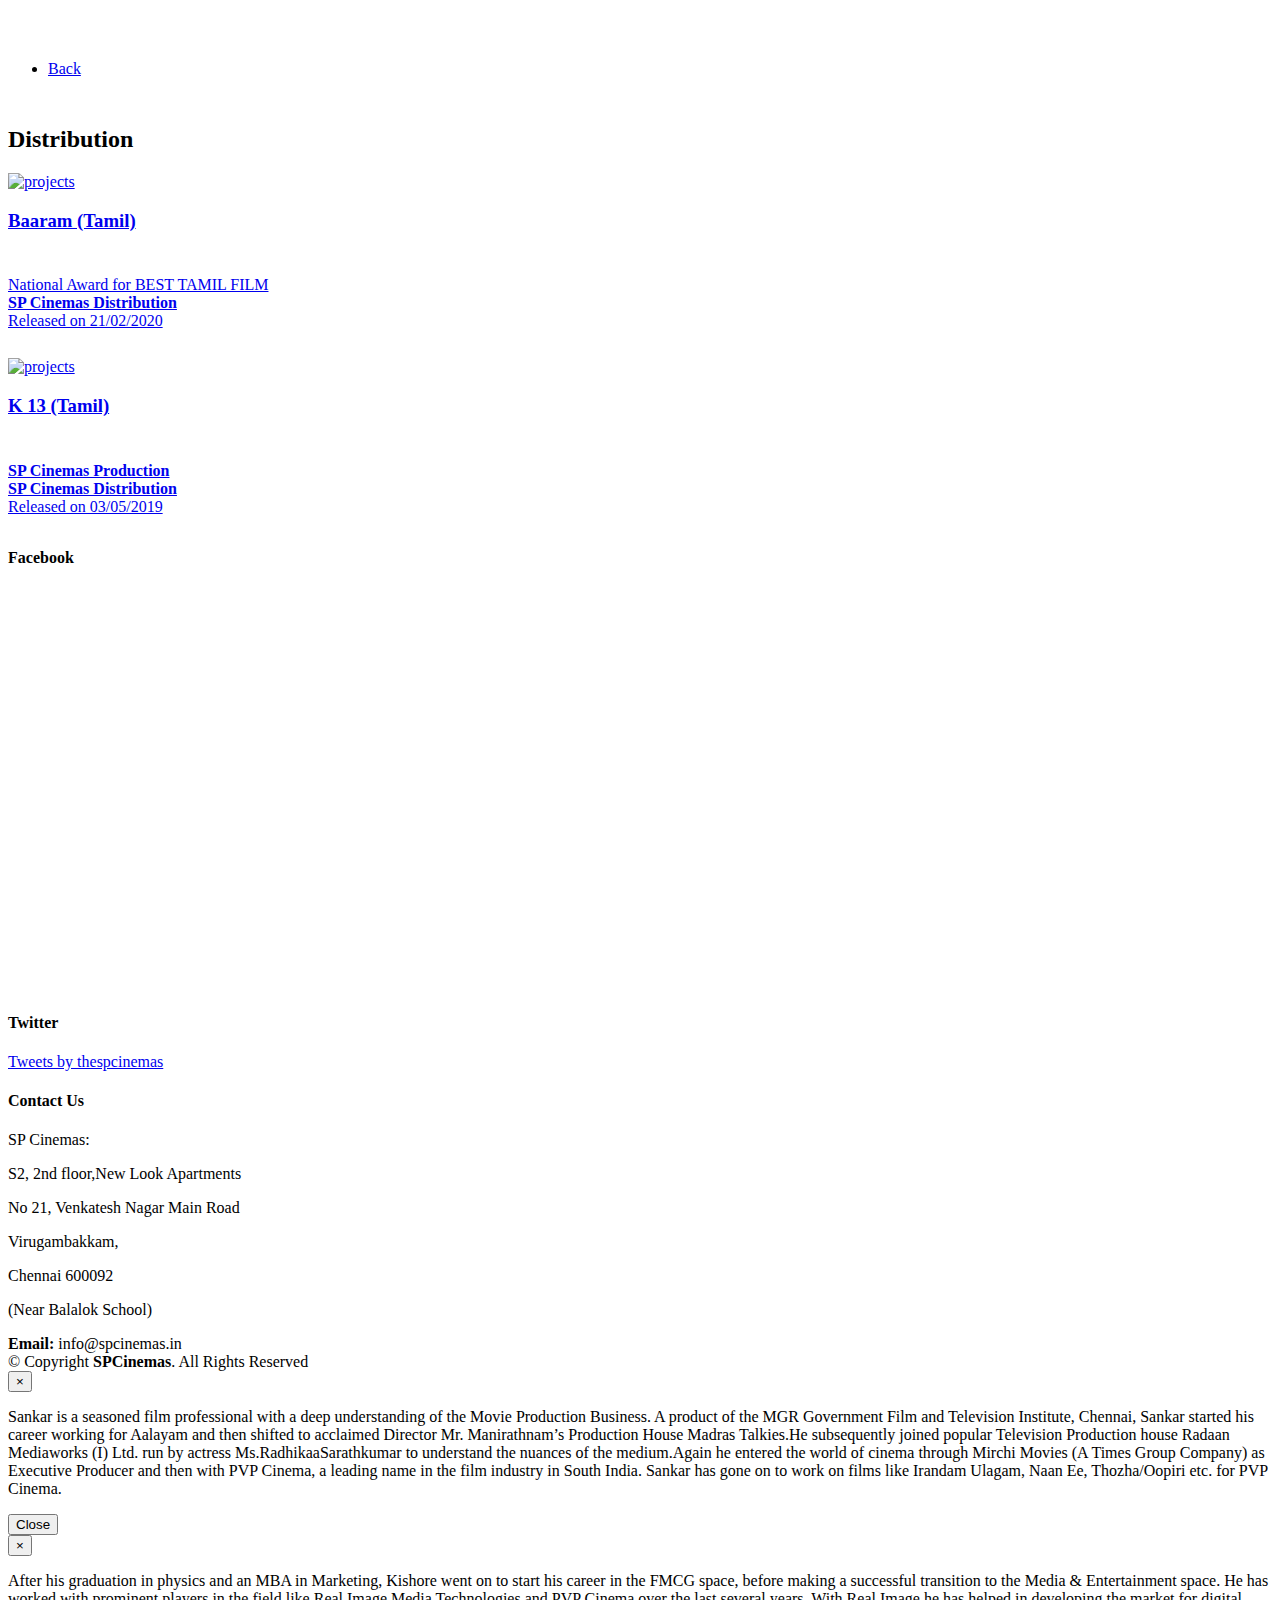
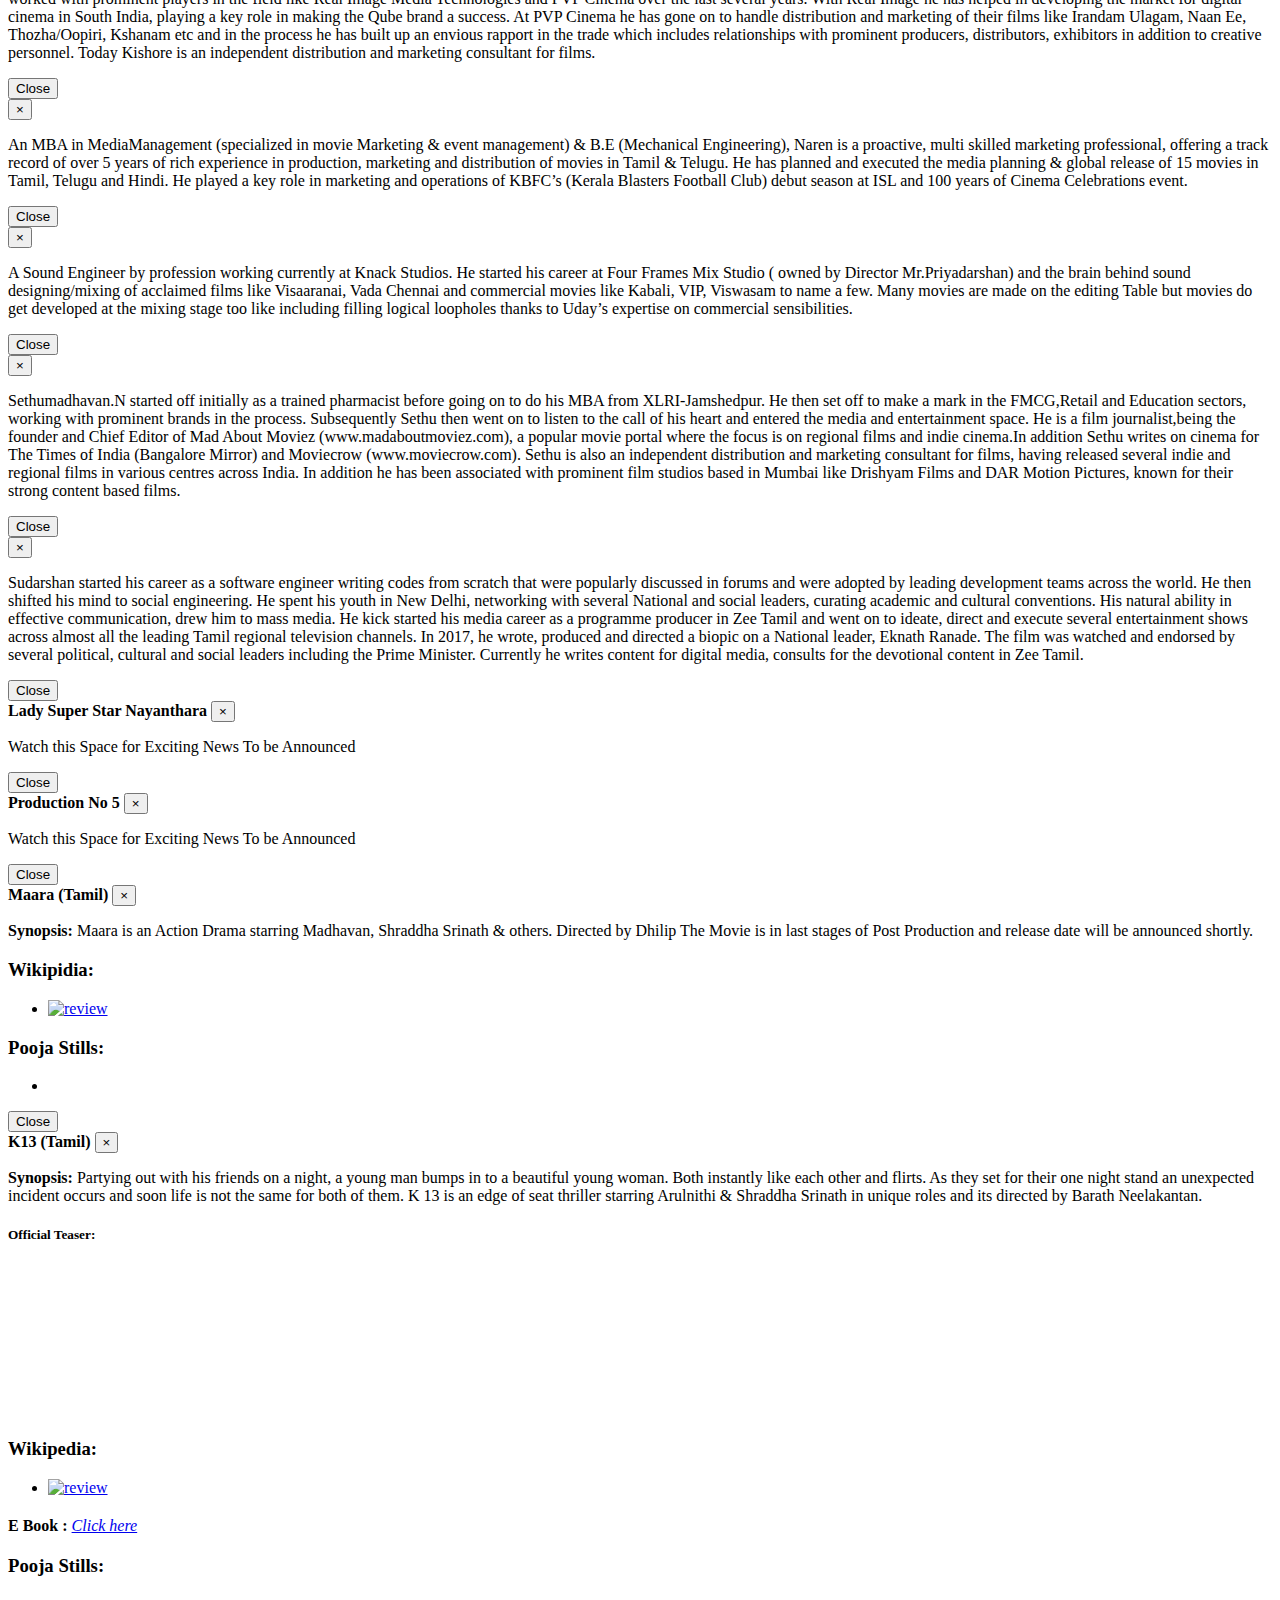
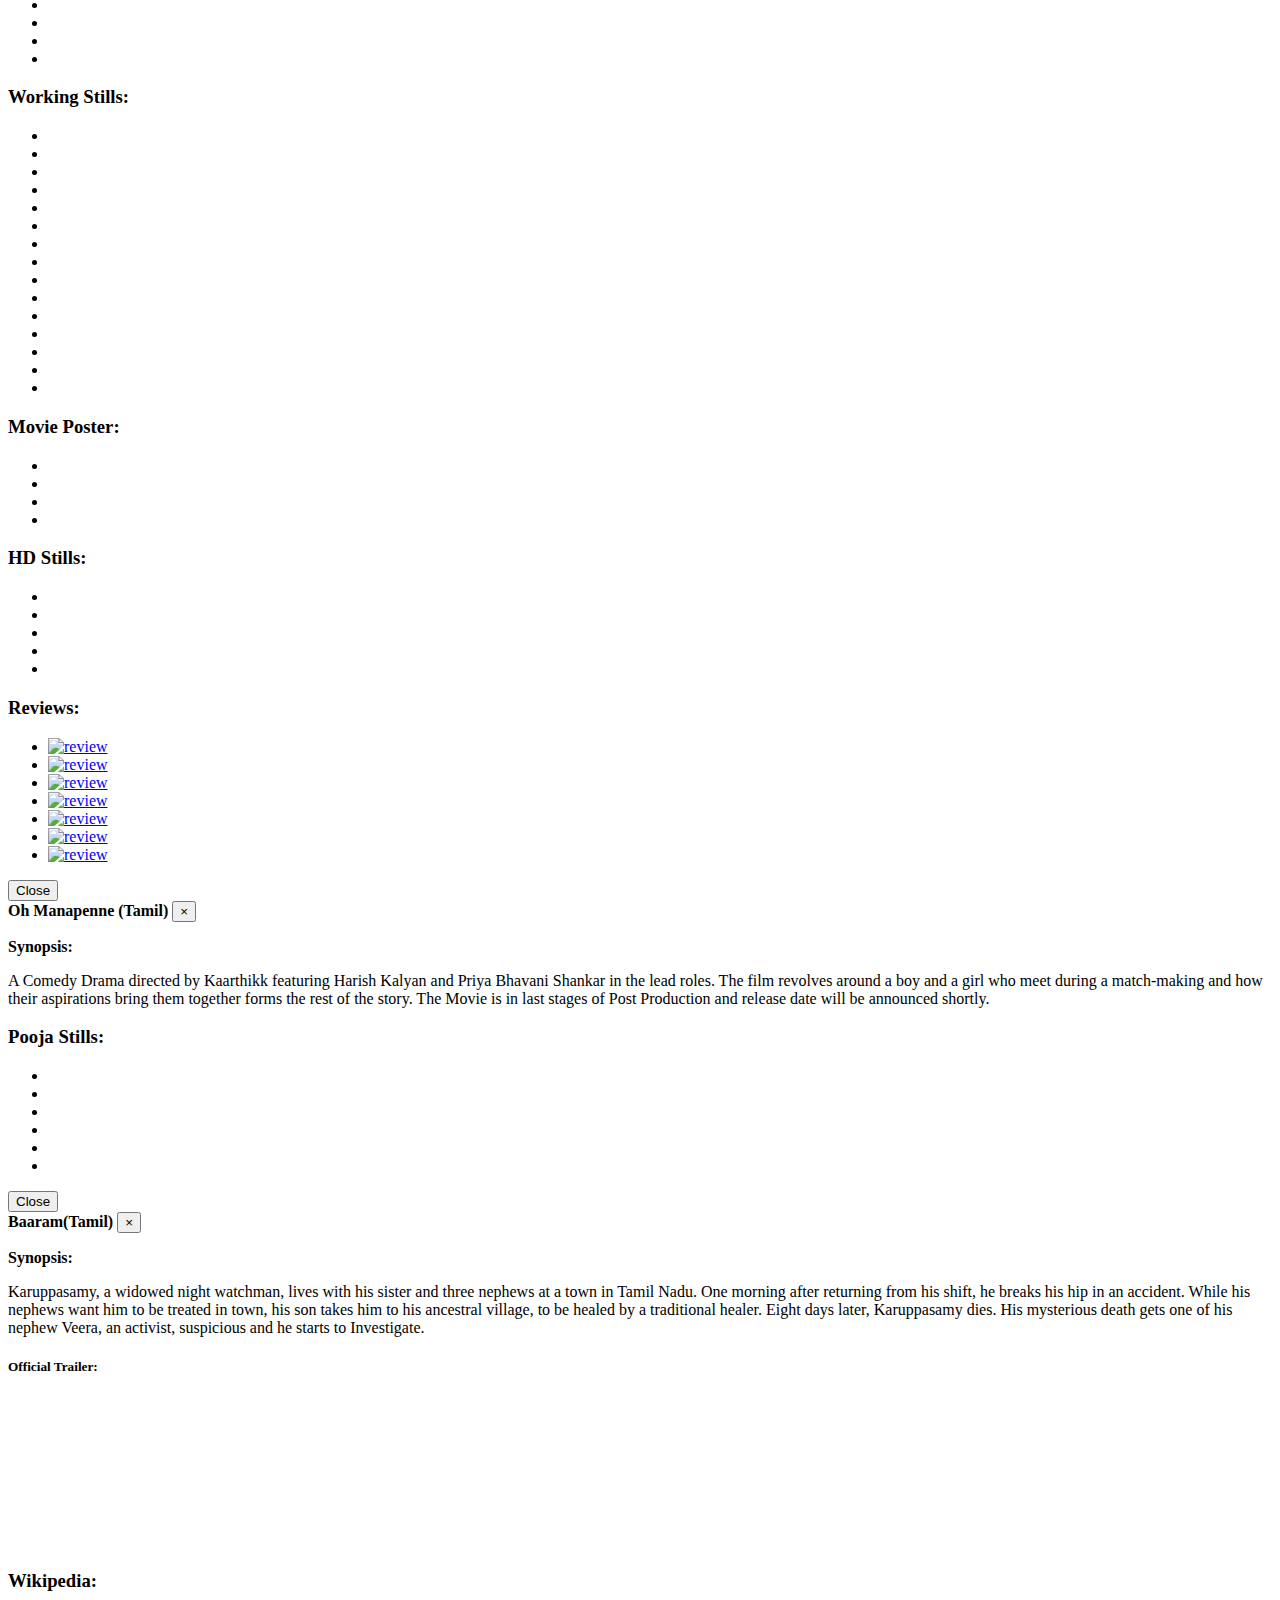
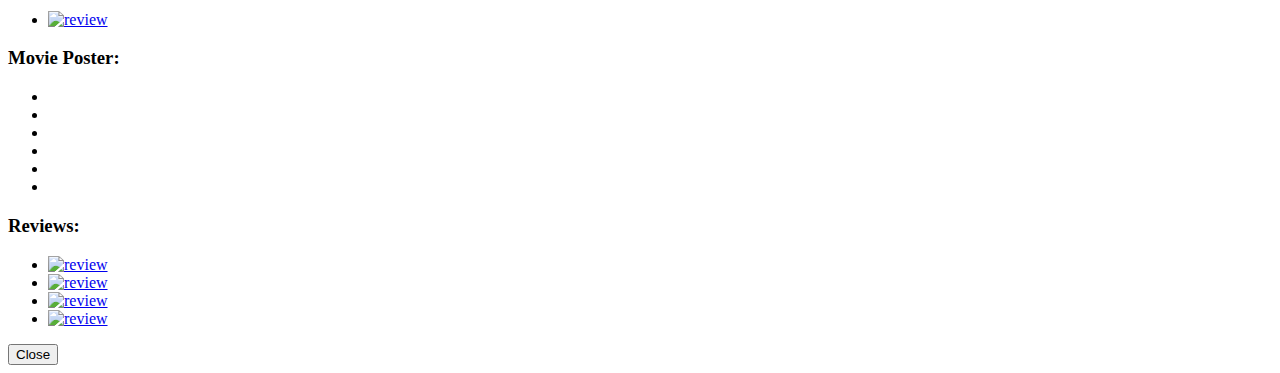
==== distribution.html @ 48735e61 "Live site code" ====
<!DOCTYPE html>
<html lang="en">

<head>
    <!-- <meta charset="utf-8">
<title>SP Cinemas</title>
<meta content="width=device-width, initial-scale=1.0" name="viewport">
<meta content="" name="keywords">
<meta content="" name="description"> -->
    <meta charset="utf-8">
    <meta content="IE=edge,chrome=1" http-equiv="X-UA-Compatible">
    <meta content="width=device-width,initial-scale=1,minimum-scale=1,maximum-scale=1" name="viewport">
    <meta content="SP Cinemas" name="apple-mobile-web-app-title">
    <meta content="SP Cinemas" name="application-name">
    <meta content="#3c0048 " name="theme-color">

    <meta name="viewport" content="width=device-width, initial-scale=1">
    <meta content="SP Cinemas was formed by Passionate Team to fill the gap which existed in the market based on their past experiences in the Industry. The Core Team of Sankar, Kishore & Naren used to work for PVP Cinema handling Production, Distribution & Marketing Respectively before branching out independently to start their own Production House. Small/Medium budget films with Strong Content and lesser known Actors/New Actors are not able to reach the audience due to various factors including improper Marketing & Distribution to name a few. We at SP Cinemas identify such projects and help the producer in releasing such films. SP Cinemas helps People/Investors with Passion for Cinema in identifying, choosing and executing projects from Script Identification till Release at Theatres for them thereby reducing the risks associated with producing a movie."
        data-react-helmet="true" name="description">

    <meta content="SP Cinemas" data-react-helmet="true" property="og:title">
    <meta content="SP Cinemas" data-react-helmet="true" property="og:site_name">
    <meta content="www.spcinemas.in" data-react-helmet="true" property="og:url">
    <meta content="We at SP Cinemas see filmmaking as both a Creative and Business Process. So we are involved right from the scripting stage till the release of the film. We handle the entire filmmaking process chain including Production, Marketing & Distribution. SP Cinemas is committed to bring transparency in Film Making business by making all stake holders accountable. The team consists of seasoned industry professionals who have worked with Madras Talkies, Vijay TV, Raadan Media Works, PVP Cinema, UTV Motion Pictures, Qube Digital Cinema etc."
        data-react-helmet="true" property="og:description">

    <meta content="https://www.facebook.com/thespcinemas/" data-react-helmet="true" property="article:author">
    <meta content="https://www.facebook.com/thespcinemas/" data-react-helmet="true" property="article:publisher">
    <meta content="http://spcinemas.in/img/favicon_share.png" data-react-helmet="true" property="og:image">
    <meta content="image/jpeg" data-react-helmet="true" property="og:image:type">
    <meta content="300" data-react-helmet="true" property="og:image:width">
    <meta content="300" data-react-helmet="true" property="og:image:height">
    <meta property="og:image" content="http://spcinemas.in/img/favicon_share.png">
    <title>SP Cinemas - Production, Distribution & Marketing Company</title>


    <link href="http://spcinemas.in/img/favicon.png" rel="icon">
    <link href="http://spcinemas.in/img/favicon.png" rel="apple-touch-icon">
    <link href="https://fonts.googleapis.com/css?family=Open+Sans:300,300i,400,400i,700,700i|Raleway:300,400,500,700,800" rel="stylesheet">
    <link href="http://spcinemas.in/lib/bootstrap/css/bootstrap.min.css" rel="stylesheet">
    <link href="http://spcinemas.in/lib/font-awesome/css/font-awesome.min.css" rel="stylesheet">
    <link href="http://spcinemas.in/lib/animate/animate.min.css" rel="stylesheet">
    <link href="http://spcinemas.in/lib/venobox/venobox.css" rel="stylesheet">
    <link href="http://spcinemas.in/lib/owlcarousel/assets/owl.carousel.min.css" rel="stylesheet">
    <link href="http://spcinemas.in/css/style.css" rel="stylesheet">
    <style>
        #projects h3 {
            min-height: 48px;
        }
        
        #projects p {
            min-height: 66px;
        }
    </style>
</head>

<body>
    <header id="header">
        <div class="container">
            <div id="logo" class="pull-left">
                <a href="#intro" class="scrollto"><img src="http://spcinemas.in/img/logo.png" alt="" title=""></a>
            </div>
            <span class="header-social"> <a href="https://www.facebook.com/thespcinemas/" target="_blank"><img src="http://spcinemas.in/img/i_facebook.jpg" alt=""></a> <a href="https://twitter.com/thespcinemas" target="_blank"><img src="http://spcinemas.in/img/i_twitter.jpg" alt=""></a> <a href="https://www.instagram.com/thespcinema/" target="_blank"><img src="http://spcinemas.in/img/instagram.png" alt=""></a> <a href="https://www.linkedin.com/company/sp-cinemas/" target="_blank"><img src="http://spcinemas.in/img/001-linkedin-1.png" alt=""></a> 
    </span >
    <nav id="nav-menu-container">
      <ul class="nav-menu">
        <li><a href="http://spcinemas.in">Back</a></li>
      </ul>
    </nav>
  </div>
</header>

        <main id="main">

            <section id="projects" class=" wow fadeInUp" style="visibility: visible; animation-name: fadeInUp; margin-top: 3rem;">
                <div class="container">
                    <div class="section-header">
                        <h2>Distribution</h2>
                        <!--    <p>Current Projects – Production</p>-->
                    </div>
                    <div class="row">
                        <!-- <div class="col-lg-4 col-md-6">
                            <div class="hotel">
                                <a href="#" data-toggle="modal" data-target="#lss">
                                    <div class="hotel-img"> <img src="http://spcinemas.in/img/projects/lss.jpg?v1" alt="projects" class="img-fluid"> </div>
                                    <h3> Lady Super Star Nayanthara</h3>
                                    <p><strong>SP Cinemas Production </strong><br> Hitting Floors Shortly<br> Currently in Pre-Production</p>
                                </a>
                            </div>
                        </div> -->
                        <!-- <div class="col-lg-4 col-md-6">
                            <div class="hotel">
                                <a href="#" data-toggle="modal" data-target="#sp">
                                    <div class="hotel-img"> <img src="http://spcinemas.in/img/projects/spi.jpg" alt="projects" class="img-fluid"> </div>
                                    <h3> Production No.5</h3>
                                    <p>Hitting Floors Shortly<br> Currently in Pre-Production</p>
                                </a>
                            </div>
                        </div> -->
                        <div class="col-lg-4 col-md-6">
                            <div class="hotel">
                                <a href="#" data-toggle="modal" data-target="#baaram">
                                    <div class="hotel-img"> <img src="http://spcinemas.in/img/baaram/5_1.jpg" alt="projects" class="img-fluid"> </div>
                                    <h3>Baaram (Tamil) </h3>
                                    <p>National Award for BEST TAMIL FILM<br>
                                        <strong>SP Cinemas Distribution</strong><br> Released on 21/02/2020</p>
                                </a>
                            </div>
                        </div>
                        <!-- <div class="col-lg-4 col-md-6">
                            <div class="hotel">
                                <a href="#" data-toggle="modal" data-target="#pilli">
                                    <div class="hotel-img"> <img src="http://spcinemas.in/img/billi/5_2.jpg" alt="projects" class="img-fluid"> </div>
                                    <h3>Oh Manapenne (Tamil) </h3>
                                    <p><strong>SP Cinemas Production </strong><br> Currently in Post Production<br> Releasing Soon</p>
                                </a>
                            </div>
                        </div> -->
                        <!-- <div class="col-lg-4 col-md-6">
                            <div class="hotel">
                                <a href="#" data-toggle="modal" data-target="#maara">
                                    <div class="hotel-img"> <img src="http://spcinemas.in/img/Maara/2.jpg" alt="projects" class="img-fluid"> </div>
                                    <h3>Maara (Tamil) </h3>
                                    <p><strong>SP Cinemas Production</strong><br> Currently in Post Production<br> Releasing Soon </p>
                                </a>
                            </div>
                        </div> -->
                        <div class="col-lg-4 col-md-6">
                            <div class="hotel">
                                <a href="#" data-toggle="modal" data-target="#ks13">
                                    <div class="hotel-img"> <img src="http://spcinemas.in/img/projects/k13.jpg" alt="projects" class="img-fluid"> </div>
                                    <h3>K 13 (Tamil) </h3>
                                    <p> <strong>SP Cinemas Production</strong><br>
                                        <strong> SP Cinemas Distribution</strong><br> Released on 03/05/2019</p>
                                </a>
                            </div>
                        </div>

                        <!--
        <div class="col-lg-4 col-md-6">
          <div class="hotel"><a href="#" data-toggle="modal" data-target="#sp">
            <div class="hotel-img"> <img src="http://spcinemas.in/img/projects/spi.jpg" alt="projects" class="img-fluid"> </div>
            <h3> Production No.3</h3>
            <p>Upcoming Project - Currently in Pre-Production</p>
            </a> </div>
        </div>
-->

                    </div>
                </div>
            </section>


        </main>

        <!--Footer-->
        <footer id="footer">
            <div class="footer-top">
                <div class="container">
                    <div class="row">
                        <div class="col-lg-4 col-md-6 footer-info">
                            <h4>Facebook</h4>
                            <!--<div class="fb-page" data-href="https://www.facebook.com/thespcinemas/" data-tabs="timeline" data-small-header="false" data-adapt-container-width="true" data-hide-cover="false" data-show-facepile="false"><blockquote cite="https://www.facebook.com/thespcinemas/" class="fb-xfbml-parse-ignore"><a href="https://www.facebook.com/thespcinemas/">SP Cinemas</a></blockquote></div>-->
                            <iframe src="https://www.facebook.com/plugins/page.php?href=https%3A%2F%2Fwww.facebook.com%2Fthespcinemas%2F&tabs=timeline&width=340&height=500&small_header=false&adapt_container_width=true&hide_cover=false&show_facepile=false&appId" width="100%" height="400"
                                style="border:none;overflow:hidden" scrolling="no" frameborder="0" allowTransparency="true" allow="encrypted-media"></iframe>
                        </div>
                        <div class="col-lg-4 col-md-6 footer-links">
                            <h4>Twitter</h4>
                            <a class="twitter-timeline" href="https://twitter.com/thespcinemas?ref_src=twsrc%5Etfw">Tweets by thespcinemas</a>
                            <script async src="https://platform.twitter.com/widgets.js" charset="utf-8"></script>
                        </div>
                        <div class="col-lg-4 col-md-6 footer-contact">
                            <h4>Contact Us</h4>
                            <p>SP Cinemas:</p>
                            <p>S2, 2nd floor,New Look Apartments</p>
                            <p> No 21, Venkatesh Nagar Main Road</p>
                            <p>Virugambakkam,</p>
                            <p> Chennai 600092</p>
                            <p>(Near Balalok School)</p>
                            <strong>Email:</strong> info@spcinemas.in
                            <div class="social-links"> <a href="https://www.facebook.com/thespcinemas/" target="_blank" class="facebook"><i class="fa fa-facebook"></i></a> <a href="https://twitter.com/thespcinemas" class="twitter" target="_blank"><i class="fa fa-twitter"></i></a>                                <a href="https://www.instagram.com/thespcinema/" target="_blank" class="instagram"><i class="fa fa-instagram"></i></a> <a href="https://www.linkedin.com/company/sp-cinemas/" target="_blank" class="twitter"><i class="fa fa-linkedin"></i></a>
                                <!--
			  <a href="https://twitter.com/thespcinemas" class="instagram" target="_blank"><i class="fa fa-instagram"></i></a>
			  <a href="https://twitter.com/thespcinemas" class="twitter" target="_blank"><i class="fa fa-linkedin"></i></a>
-->
                            </div>
                        </div>
                    </div>
                </div>
            </div>
            <div class="container">
                <div class="copyright"> &copy; Copyright <strong>SPCinemas</strong>. All Rights Reserved </div>
            </div>
        </footer>
        <!-- #footer -->

        <a href="#" class="back-to-top"><i class="fa fa-angle-up"></i></a>
        <div class="modal fade" id="sankar" role="dialog">
            <div class="modal-dialog">

                <!-- Modal content-->
                <div class="modal-content">
                    <div class="modal-header">
                        <button type="button" class="close" data-dismiss="modal">&times;</button>
                    </div>
                    <div class="modal-body">
                        <p>Sankar is a seasoned film professional with a deep understanding of the Movie Production Business. A product of the MGR Government Film and Television Institute, Chennai, Sankar started his career working for Aalayam and then shifted
                            to acclaimed Director Mr. Manirathnam’s Production House Madras Talkies.He subsequently joined popular Television Production house Radaan Mediaworks (I) Ltd. run by actress Ms.RadhikaaSarathkumar to understand the nuances of
                            the medium.Again he entered the world of cinema through Mirchi Movies (A Times Group Company) as Executive Producer and then with PVP Cinema, a leading name in the film industry in South India. Sankar has gone on to work on
                            films like Irandam Ulagam, Naan Ee, Thozha/Oopiri etc. for PVP Cinema.</p>
                    </div>
                    <div class="modal-footer">
                        <button type="button" class="btn btn-default" data-dismiss="modal">Close</button>
                    </div>
                </div>
            </div>
        </div>
        <div class="modal fade" id="kishore" role="dialog">
            <div class="modal-dialog">

                <!-- Modal content-->
                <div class="modal-content">
                    <div class="modal-header">
                        <button type="button" class="close" data-dismiss="modal">&times;</button>
                    </div>
                    <div class="modal-body">
                        <p>After his graduation in physics and an MBA in Marketing, Kishore went on to start his career in the FMCG space, before making a successful transition to the Media & Entertainment space. He has worked with prominent players in the
                            field like Real Image Media Technologies and PVP Cinema over the last several years. With Real Image he has helped in developing the market for digital cinema in South India, playing a key role in making the Qube brand a success.
                            At PVP Cinema he has gone on to handle distribution and marketing of their films like Irandam Ulagam, Naan Ee, Thozha/Oopiri, Kshanam etc and in the process he has built up an envious rapport in the trade which includes relationships
                            with prominent producers, distributors, exhibitors in addition to creative personnel. Today Kishore is an independent distribution and marketing consultant for films. </p>
                    </div>
                    <div class="modal-footer">
                        <button type="button" class="btn btn-default" data-dismiss="modal">Close</button>
                    </div>
                </div>
            </div>
        </div>
        <div class="modal fade" id="naren" role="dialog">
            <div class="modal-dialog">
                <!-- Modal content-->
                <div class="modal-content">
                    <div class="modal-header">
                        <button type="button" class="close" data-dismiss="modal">&times;</button>
                    </div>
                    <div class="modal-body">
                        <p>An MBA in MediaManagement (specialized in movie Marketing & event management) & B.E (Mechanical Engineering), Naren is a proactive, multi skilled marketing professional, offering a track record of over 5 years of rich experience
                            in production, marketing and distribution of movies in Tamil & Telugu. He has planned and executed the media planning & global release of 15 movies in Tamil, Telugu and Hindi. He played a key role in marketing and operations
                            of KBFC’s (Kerala Blasters Football Club) debut season at ISL and 100 years of Cinema Celebrations event.</p>
                    </div>
                    <div class="modal-footer">
                        <button type="button" class="btn btn-default" data-dismiss="modal">Close</button>
                    </div>
                </div>
            </div>
        </div>
        <div class="modal fade" id="uday" role="dialog">
            <div class="modal-dialog">
                <!-- Modal content-->
                <div class="modal-content">
                    <div class="modal-header">
                        <button type="button" class="close" data-dismiss="modal">&times;</button>
                    </div>
                    <div class="modal-body">
                        <p>A Sound Engineer by profession working currently at Knack Studios. He started his career at Four Frames Mix Studio ( owned by Director Mr.Priyadarshan) and the brain behind sound designing/mixing of acclaimed films like Visaaranai,
                            Vada Chennai and commercial movies like Kabali, VIP, Viswasam to name a few. Many movies are made on the editing Table but movies do get developed at the mixing stage too like including filling logical loopholes thanks to Uday’s
                            expertise on commercial sensibilities. </p>
                    </div>
                    <div class="modal-footer">
                        <button type="button" class="btn btn-default" data-dismiss="modal">Close</button>
                    </div>
                </div>
            </div>
        </div>
        <div class="modal fade" id="sethu" role="dialog">
            <div class="modal-dialog">
                <!-- Modal content-->
                <div class="modal-content">
                    <div class="modal-header">
                        <button type="button" class="close" data-dismiss="modal">&times;</button>
                    </div>
                    <div class="modal-body">
                        <p>Sethumadhavan.N started off initially as a trained pharmacist before going on to do his MBA from XLRI-Jamshedpur. He then set off to make a mark in the FMCG,Retail and Education sectors, working with prominent brands in the process.
                            Subsequently Sethu then went on to listen to the call of his heart and entered the media and entertainment space. He is a film journalist,being the founder and Chief Editor of Mad About Moviez (www.madaboutmoviez.com), a popular
                            movie portal where the focus is on regional films and indie cinema.In addition Sethu writes on cinema for The Times of India (Bangalore Mirror) and Moviecrow (www.moviecrow.com). Sethu is also an independent distribution and
                            marketing consultant for films, having released several indie and regional films in various centres across India. In addition he has been associated with prominent film studios based in Mumbai like Drishyam Films and DAR Motion
                            Pictures, known for their strong content based films. </p>
                    </div>
                    <div class="modal-footer">
                        <button type="button" class="btn btn-default" data-dismiss="modal">Close</button>
                    </div>
                </div>
            </div>
        </div>
        <div class="modal fade" id="sudarshan" role="dialog">
            <div class="modal-dialog">
                <!-- Modal content-->
                <div class="modal-content">
                    <div class="modal-header">
                        <button type="button" class="close" data-dismiss="modal">&times;</button>
                    </div>
                    <div class="modal-body">
                        <p>Sudarshan started his career as a software engineer writing codes from scratch that were popularly discussed in forums and were adopted by leading development teams across the world. He then shifted his mind to social engineering.
                            He spent his youth in New Delhi, networking with several National and social leaders, curating academic and cultural conventions. His natural ability in effective communication, drew him to mass media. He kick started his media
                            career as a programme producer in Zee Tamil and went on to ideate, direct and execute several entertainment shows across almost all the leading Tamil regional television channels. In 2017, he wrote, produced and directed a
                            biopic on a National leader, Eknath Ranade. The film was watched and endorsed by several political, cultural and social leaders including the Prime Minister. Currently he writes content for digital media, consults for the devotional
                            content in Zee Tamil.</p>
                    </div>
                    <div class="modal-footer">
                        <button type="button" class="btn btn-default" data-dismiss="modal">Close</button>
                    </div>
                </div>
            </div>
        </div>
        <div class="modal fade project-pop" id="lss" role="dialog">
            <div class="modal-dialog">
                <!-- Modal content-->
                <div class="modal-content">
                    <div class="modal-header"><strong>Lady Super Star Nayanthara</strong>
                        <button type="button" class="close" data-dismiss="modal">&times;</button>
                    </div>
                    <div class="modal-body">
                        <!--        <p ><strong>Synopsis:</strong> An action thriller film directed by Arivazhagan Venkatachalam, starring Nayanthara Kurian in the lead role.  </p> -->
                        <p class="space"><span>Watch this Space for Exciting News To be Announced </span></p>
        </div>
        <div class="modal-footer">
            <button type="button" class="btn btn-default" data-dismiss="modal">Close</button>
        </div>
        </div>
        </div>
        </div>
        <div class="modal fade project-pop" id="sp" role="dialog">
            <div class="modal-dialog">
                <!-- Modal content-->
                <div class="modal-content">
                    <div class="modal-header"><strong>Production No 5 </strong>
                        <button type="button" class="close" data-dismiss="modal">&times;</button>
                    </div>
                    <div class="modal-body">
                        <p class="space"><span>Watch this Space for Exciting News To be Announced </span></p>
                    </div>
                    <div class="modal-footer">
                        <button type="button" class="btn btn-default" data-dismiss="modal">Close</button>
                    </div>
                </div>
            </div>
        </div>
        <div class="modal fade project-pop" id="maara" role="dialog">
            <div class="modal-dialog">
                <!-- Modal content-->
                <div class="modal-content">
                    <div class="modal-header"><strong>Maara (Tamil)</strong>
                        <button type="button" class="close" data-dismiss="modal">&times;</button>
                    </div>
                    <div class="modal-body">
                        <p><strong>Synopsis: </strong> Maara is an Action Drama starring Madhavan, Shraddha Srinath & others. Directed by Dhilip The Movie is in last stages of Post Production and release date will be announced shortly. </p>
                        <div class="row">
                            <div class="col-md-7">
                                <div class="gallery_img">
                                    <h3>Wikipidia:</h3>
                                    <ul>
                                        <li>
                                            <a href="https://en.m.wikipedia.org/wiki/Maara" target="_blank"><img alt="review" src="http://spcinemas.in/img/review/wiki.jpg" /></a>
                                        </li>
                                        <!--            <li><img src="http://spcinemas.in/img/prj_gal/34.jpg" alt=""></li>-->
                                    </ul>
                                </div>
                                <div class="gallery_img">
                                    <h3>Pooja Stills:</h3>
                                    <ul>
                                        <li><img src="http://spcinemas.in/img/Maara/1.JPG" alt=""></li>
                                    </ul>
                                </div>
                            </div>
                        </div>

                        <!--        <p class="space"><span>Watch this Space for Exciting News To be Announced </span></p>-->
                    </div>
                    <div class="modal-footer">
                        <button type="button" class="btn btn-default" data-dismiss="modal">Close</button>
                    </div>
                </div>
            </div>
        </div>
        <div class="modal fade project-pop" id="ks13" role="dialog">
            <div class="modal-dialog">
                <!-- Modal content-->
                <div class="modal-content">
                    <div class="modal-header"><strong>K13 (Tamil)</strong>
                        <button type="button" class="close" data-dismiss="modal">&times;</button>
                    </div>
                    <div class="modal-body">
                        <div class="row">
                            <div class="col-md-7">
                                <p><strong>Synopsis:</strong> Partying out with his friends on a night, a young man bumps in to a beautiful young woman. Both instantly like each other and flirts. As they set for their one night stand an unexpected incident
                                    occurs and soon life is not the same for both of them. K 13 is an edge of seat thriller starring Arulnithi & Shraddha Srinath in unique roles and its directed by Barath Neelakantan.</p>
                                <!--            <p>The Movie is in last stages of Post Production and release date will be announced shortly.</p>-->

                            </div>
                            <div class="col-md-5">
                                <h5> Official Teaser:</h5>
                                <iframe width="100%" height="150" src="https://www.youtube.com/embed/-uc0YFYYeCw" frameborder="0" allow="accelerometer; autoplay; encrypted-media; gyroscope; picture-in-picture" allowfullscreen></iframe>
                            </div>
                            <!--			https://www.youtube.com/watch?v=-uc0YFYYeCw&t=17s-->
                        </div>
                        <div class="gallery_img">
                            <h3>Wikipedia:</h3>
                            <ul>

                                <li>
                                    <a href="https://en.m.wikipedia.org/wiki/K-13_(film)" target="_blank"><img alt="review" src="http://spcinemas.in/img/review/wiki.jpg" /></a>
                                </li>
                                <!--            <li><img src="http://spcinemas.in/img/prj_gal/34.jpg" alt=""></li>-->
                            </ul>
                        </div>
                        <div style="margin: 20px 0;"><strong>E Book :</strong> <a href="http://spcinemas.in/img/k13-E book.pdf" target="_blank"><em>Click here</em> </a></div>
                        <div class="gallery_img">
                            <h3>Pooja Stills:</h3>
                            <ul>
                                <li><img src="http://spcinemas.in/img/prj_gal/8.JPG" alt=""></li>
                                <li><img src="http://spcinemas.in/img/prj_gal/9.JPG" alt=""></li>
                                <li><img src="http://spcinemas.in/img/prj_gal/10.JPG" alt=""></li>
                                <li><img src="http://spcinemas.in/img/prj_gal/11.JPG" alt=""></li>
                            </ul>
                        </div>
                        <div class="gallery_img">
                            <h3>Working Stills:</h3>
                            <ul>
                                <li><img src="http://spcinemas.in/img/prj_gal/1.JPG" alt=""></li>
                                <li><img src="http://spcinemas.in/img/prj_gal/2.JPG" alt=""></li>
                                <li><img src="http://spcinemas.in/img/prj_gal/3.JPG" alt=""></li>
                                <li><img src="http://spcinemas.in/img/prj_gal/4.JPG" alt=""></li>
                                <li><img src="http://spcinemas.in/img/prj_gal/5.JPG" alt=""></li>
                                <li><img src="http://spcinemas.in/img/prj_gal/12.JPG" alt=""></li>
                                <li><img src="http://spcinemas.in/img/prj_gal/13.jpg" alt=""></li>
                                <li><img src="http://spcinemas.in/img/prj_gal/14.jpg" alt=""></li>
                                <li><img src="http://spcinemas.in/img/prj_gal/15.jpg" alt=""></li>
                                <li><img src="http://spcinemas.in/img/prj_gal/16.jpg" alt=""></li>
                                <li><img src="http://spcinemas.in/img/prj_gal/17.jpg" alt=""></li>
                                <li><img src="http://spcinemas.in/img/prj_gal/18.jpg" alt=""></li>
                                <li><img src="http://spcinemas.in/img/prj_gal/19.jpg" alt=""></li>
                                <li><img src="http://spcinemas.in/img/prj_gal/26.jpeg" alt=""></li>
                                <li><img src="http://spcinemas.in/img/prj_gal/25.jpeg" alt=""></li>
                            </ul>
                        </div>
                        <div class="gallery_img">
                            <h3>Movie Poster:</h3>
                            <ul>
                                <li><img src="http://spcinemas.in/img/prj_gal/29.jpg" alt=""></li>
                                <li><img src="http://spcinemas.in/img/prj_gal/30.jpg" alt=""></li>
                                <li><img src="http://spcinemas.in/img/prj_gal/33.jpg" alt=""></li>
                                <li><img src="http://spcinemas.in/img/prj_gal/34.jpg" alt=""></li>
                            </ul>
                        </div>
                        <div class="gallery_img">
                            <h3>HD Stills:</h3>
                            <ul>
                                <li><img src="http://spcinemas.in/img/prj_gal/21.jpeg" alt=""></li>
                                <li><img src="http://spcinemas.in/img/prj_gal/22.jpeg" alt=""></li>
                                <li><img src="http://spcinemas.in/img/prj_gal/24.jpeg" alt=""></li>
                                <li><img src="http://spcinemas.in/img/prj_gal/20.jpeg" alt=""></li>
                                <li><img src="http://spcinemas.in/img/prj_gal/23.jpeg" alt=""></li>
                            </ul>
                        </div>
                        <div class="gallery_img">
                            <h3>Reviews:</h3>
                            <ul>
                                <li>
                                    <a href="https://timesofindia.indiatimes.com/entertainment/tamil/movie-details/k-13/movieshow/68461471.cms" target="_blank"> <img alt="review" src="http://spcinemas.in/img/review/toi.jpg" /> </a>
                                </li>
                                <li>
                                    <a href="https://www.hindustantimes.com/regional-movies/k13-movie-review-shraddha-srinath-arulnithi-starrer-is-a-meta-thriller-with-solid-surprises/story-lsdlBhPXEXxiMdf5SsjADI.html" target="_blank"> <img alt="review" src="http://spcinemas.in/img/review/ht.png" /> </a>
                                </li>
                                <li>
                                    <a href="https://www.filmibeat.com/tamil/reviews/2019/k-13-movie-review-this-arulnithi-shraddha-srinath-starrer-punch-285576.html" target="_blank"><img alt="review" src="http://spcinemas.in/img/review/filmibeat.jpg" /></a>
                                </li>
                                <li>
                                    <a href="https://www.behindwoods.com/tamil-movies/k13/k13-review.html " target="_blank"><img alt="review" src="http://spcinemas.in/img/review/behindwoods.jpg" /></a>
                                </li>
                                <li>
                                    <a href="https://www.deccanchronicle.com/entertainment/movie-reviews/040519/k-13-movie-review-captivating-thriller.html" target="_blank"><img alt="review" src="http://spcinemas.in/img/review/deccanchronicle.png" /></a>
                                </li>
                                <li>
                                    <a href="https://www.moviecrow.com/News/23041/k13-movie-review" target="_blank"><img alt="review" src="http://spcinemas.in/img/review/moviecrow.png" /></a>
                                </li>
                                <li>
                                    <a href="https://m.imdb.com/title/tt10275440/" target="_blank"><img alt="review" src="http://spcinemas.in/img/review/imdb.png" /></a>
                                </li>

                            </ul>
                        </div>

                    </div>
                    <div class="modal-footer">
                        <button type="button" class="btn btn-default" data-dismiss="modal">Close</button>
                    </div>
                </div>
            </div>
        </div>
        <div class="modal fade project-pop" id="pilli" role="dialog">
            <div class="modal-dialog">
                <!-- Modal content-->
                <div class="modal-content">
                    <div class="modal-header"><strong>Oh Manapenne (Tamil)</strong>
                        <button type="button" class="close" data-dismiss="modal">&times;</button>
                    </div>
                    <div class="modal-body">
                        <div class="row">
                            <div class="col-md-12">
                                <p><strong>Synopsis:</strong> </p>
                                <p>A Comedy Drama directed by Kaarthikk featuring Harish Kalyan and Priya Bhavani Shankar in the lead roles. The film revolves around a boy and a girl who meet during a match-making and how their aspirations bring them together
                                    forms the rest of the story. The Movie is in last stages of Post Production and release date will be announced shortly.</p>
                            </div>
                        </div>
                        <div class="gallery_img">
                            <h3>Pooja Stills:</h3>
                            <ul>
                                <li><img src="http://spcinemas.in/img/billi/1.jpg" alt=""></li>
                                <li><img src="http://spcinemas.in/img/billi/2.jpg" alt=""></li>
                                <li><img src="http://spcinemas.in/img/billi/3.jpg" alt=""></li>
                                <li><img src="http://spcinemas.in/img/billi/4.jpg" alt=""></li>
                                <li><img src="http://spcinemas.in/img/billi/5.jpg" alt=""></li>
                                <li><img src="http://spcinemas.in/img/billi/6.jpg" alt=""></li>
                            </ul>
                        </div>
                    </div>
                    <div class="modal-footer">
                        <button type="button" class="btn btn-default" data-dismiss="modal">Close</button>
                    </div>
                </div>
            </div>
        </div>
        <div class="modal fade project-pop" id="baaram" role="dialog">
            <div class="modal-dialog">
                <!-- Modal content-->
                <div class="modal-content">
                    <div class="modal-header"><strong>Baaram(Tamil)</strong>
                        <button type="button" class="close" data-dismiss="modal">&times;</button>
                    </div>
                    <div class="modal-body">
                        <div class="row">
                            <div class="col-md-7">
                                <p><strong>Synopsis:</strong> </p>
                                <p>Karuppasamy, a widowed night watchman, lives with his sister and three nephews at a town in Tamil Nadu. One morning after returning from his shift, he breaks his hip in an accident. While his nephews want him to be treated
                                    in town, his son takes him to his ancestral village, to be healed by a traditional healer. Eight days later, Karuppasamy dies. His mysterious death gets one of his nephew Veera, an activist, suspicious and he starts
                                    to Investigate.</p>
                                <!--
<p>Line Production by SP Cinemas</p>
<p>Currently in Post Production</p>
<p>Releasing Soon</p>
-->

                                <!--            <p>The Movie is in last stages of Post Production and release date will be announced shortly.</p>-->
                            </div>
                            <div class="col-md-5">
                                <h5>Official Trailer:</h5>
                                <iframe width="100%" height="150" src="https://www.youtube.com/embed/15JE_fxLHyY" frameborder="0" allow="accelerometer; autoplay; encrypted-media; gyroscope; picture-in-picture" allowfullscreen></iframe>
                            </div>
                            <!--			https://www.youtube.com/watch?v=15JE_fxLHyY-->
                        </div>
                        <!--        <div style="margin: 20px 0;"><strong>E Book :</strong> <a href="http://spcinemas.in/img/k13-E book.pdf" target="_blank"><em>Click here</em> </a></div>-->
                        <div class="gallery_img">
                            <h3>Wikipedia:</h3>
                            <ul>

                                <li>
                                    <a href="https://en.m.wikipedia.org/wiki/Baaram" target="_blank"><img alt="review" src="http://spcinemas.in/img/review/wiki.jpg" /></a>
                                </li>
                                <!--            <li><img src="http://spcinemas.in/img/prj_gal/34.jpg" alt=""></li>-->
                            </ul>
                        </div>
                        <div class="gallery_img">
                            <h3>Movie Poster:</h3>
                            <!--          <h3>Pooja Stills:</h3>-->
                            <ul>
                                <li><img src="http://spcinemas.in/img/baaram/1.jpg" alt=""></li>
                                <li><img src="http://spcinemas.in/img/baaram/2.jpg" alt=""></li>
                                <li><img src="http://spcinemas.in/img/baaram/3.jpg" alt=""></li>
                                <li><img src="http://spcinemas.in/img/baaram/4.jpg" alt=""></li>
                                <li><img src="http://spcinemas.in/img/baaram/5.jpg" alt=""></li>
                                <li><img src="http://spcinemas.in/img/baaram/6.jpg" alt=""></li>
                            </ul>
                        </div>

                        <div class="gallery_img">
                            <h3>Reviews:</h3>
                            <ul>
                                <li>
                                    <a href="https://timesofindia.indiatimes.com/entertainment/tamil/movie-reviews/baaram/movie-review/74177321.cms" target="_blank"> <img alt="review" src="http://spcinemas.in/img/review/toi.jpg" /> </a>
                                </li>
                                <li>
                                    <a href="https://www.hindustantimes.com/regional-movies/baaram-movie-review-priya-krishnaswamy-s-film-is-a-shocking-take-on-parricide/story-sHhmgrSgNglX8POm2FB29J.html" target="_blank"> <img alt="review" src="http://spcinemas.in/img/review/ht.png" /> </a>
                                </li>
                                <li>
                                    <a href="https://indianexpress.com/article/entertainment/movie-review/baaram-movie-review-rating-6279893/" target="_blank"><img alt="review" src="http://spcinemas.in/img/review/Indianexpress.jpg" /></a>
                                </li>
                                <li>
                                    <a href="https://m.imdb.com/title/tt9277762/" target="_blank"> <img alt="review" src="http://spcinemas.in/img/review/imdb.png" /> </a>
                                </li>

                            </ul>
                        </div>

                    </div>
                    <div class="modal-footer">
                        <button type="button" class="btn btn-default" data-dismiss="modal">Close</button>
                    </div>
                </div>
            </div>
        </div>
        <!-- JavaScript Libraries -->
        <script src="http://spcinemas.in/lib/jquery/jquery.min.js"></script>
        <script src="http://spcinemas.in/lib/jquery/jquery-migrate.min.js"></script>
        <script src="http://spcinemas.in/lib/bootstrap/js/bootstrap.bundle.min.js"></script>
        <script src="http://spcinemas.in/lib/easing/easing.min.js"></script>
        <script src="http://spcinemas.in/lib/superfish/hoverIntent.js"></script>
        <script src="http://spcinemas.in/lib/superfish/superfish.min.js"></script>
        <script src="http://spcinemas.in/lib/wow/wow.min.js"></script>
        <script src="http://spcinemas.in/lib/venobox/venobox.min.js"></script>
        <script src="http://spcinemas.in/lib/owlcarousel/owl.carousel.min.js"></script>
        <script src="http://spcinemas.in/js/modernizr.min.js" type="text/javascript"></script>

        <!-- Template Main Javascript File -->
        <script src="http://spcinemas.in/js/main.js"></script>
        <div id="fb-root"></div>
        <script>
            (function(d, s, id) {
                var js, fjs = d.getElementsByTagName(s)[0];
                if (d.getElementById(id)) return;
                js = d.createElement(s);
                js.id = id;
                js.src = 'https://connect.facebook.net/en_GB/sdk.js#xfbml=1&version=v3.2';
                fjs.parentNode.insertBefore(js, fjs);
            }(document, 'script', 'facebook-jssdk'));
        </script>
</body>

</html>
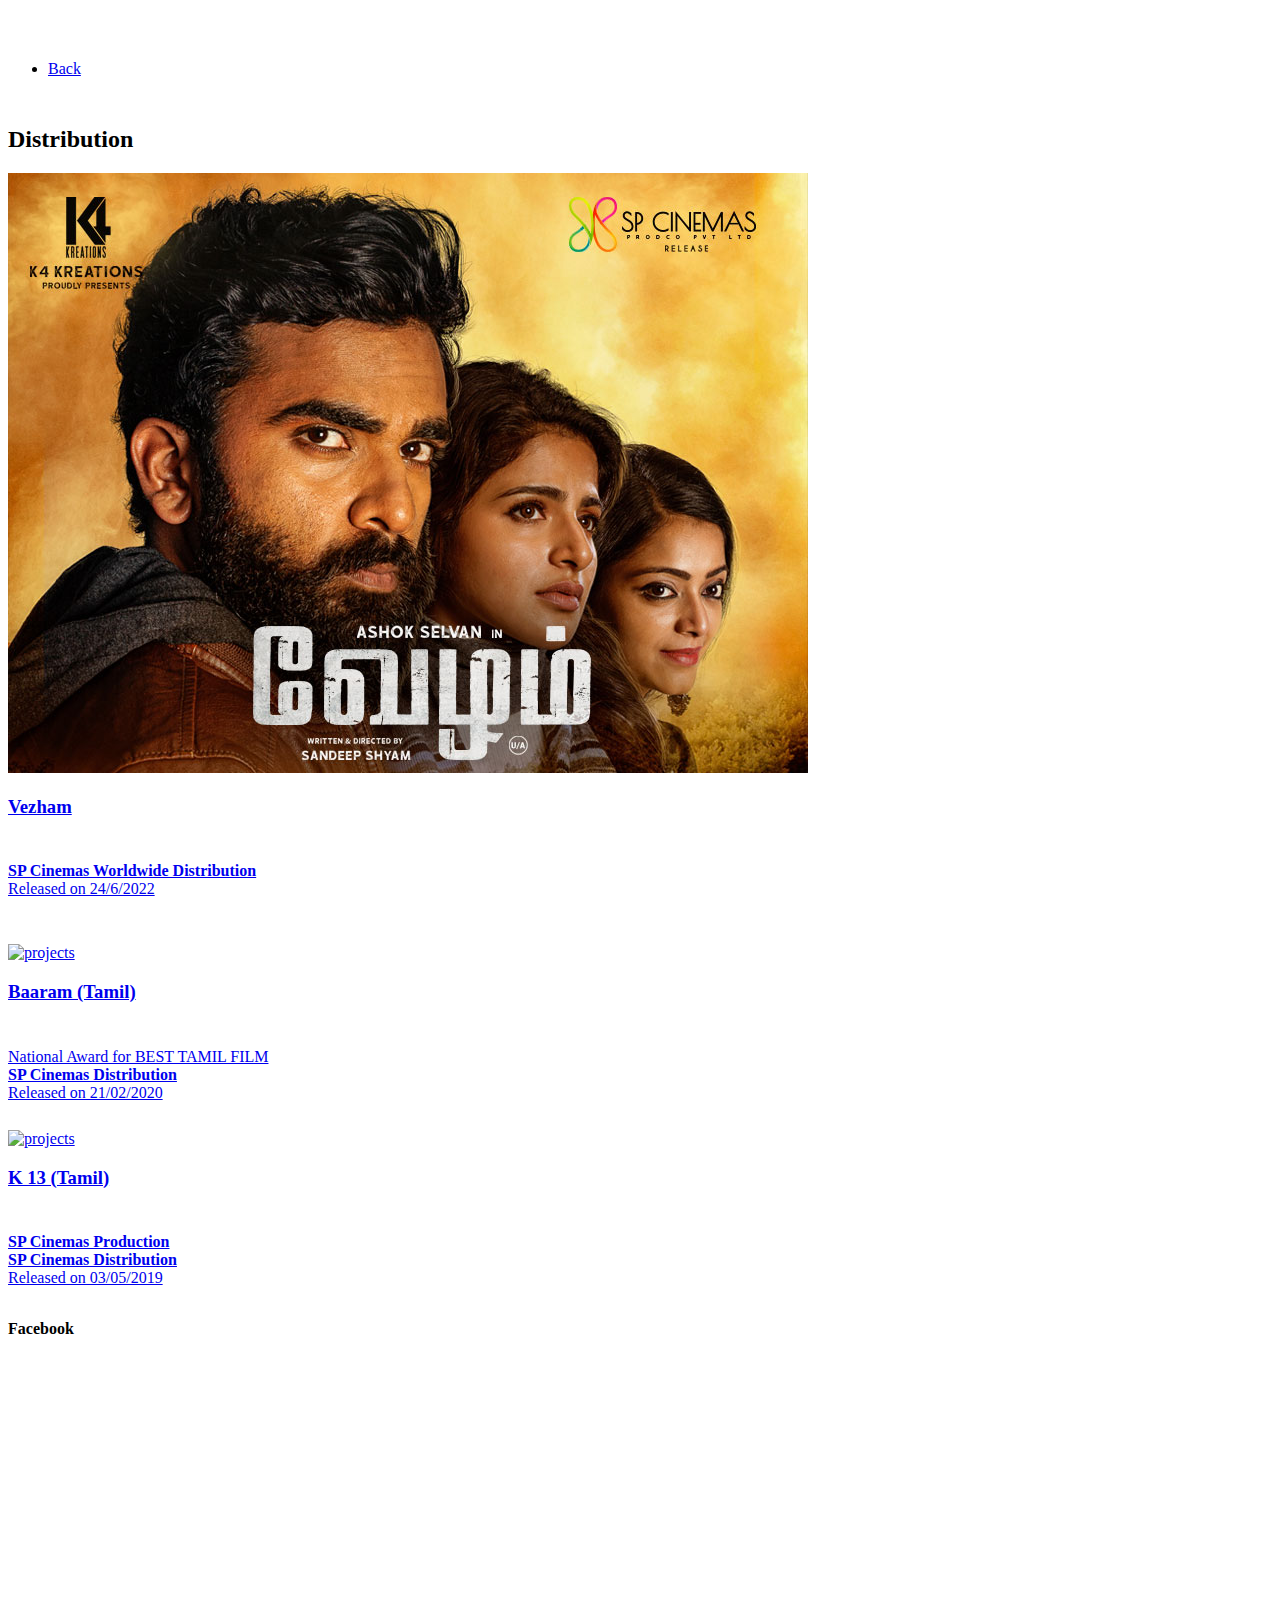
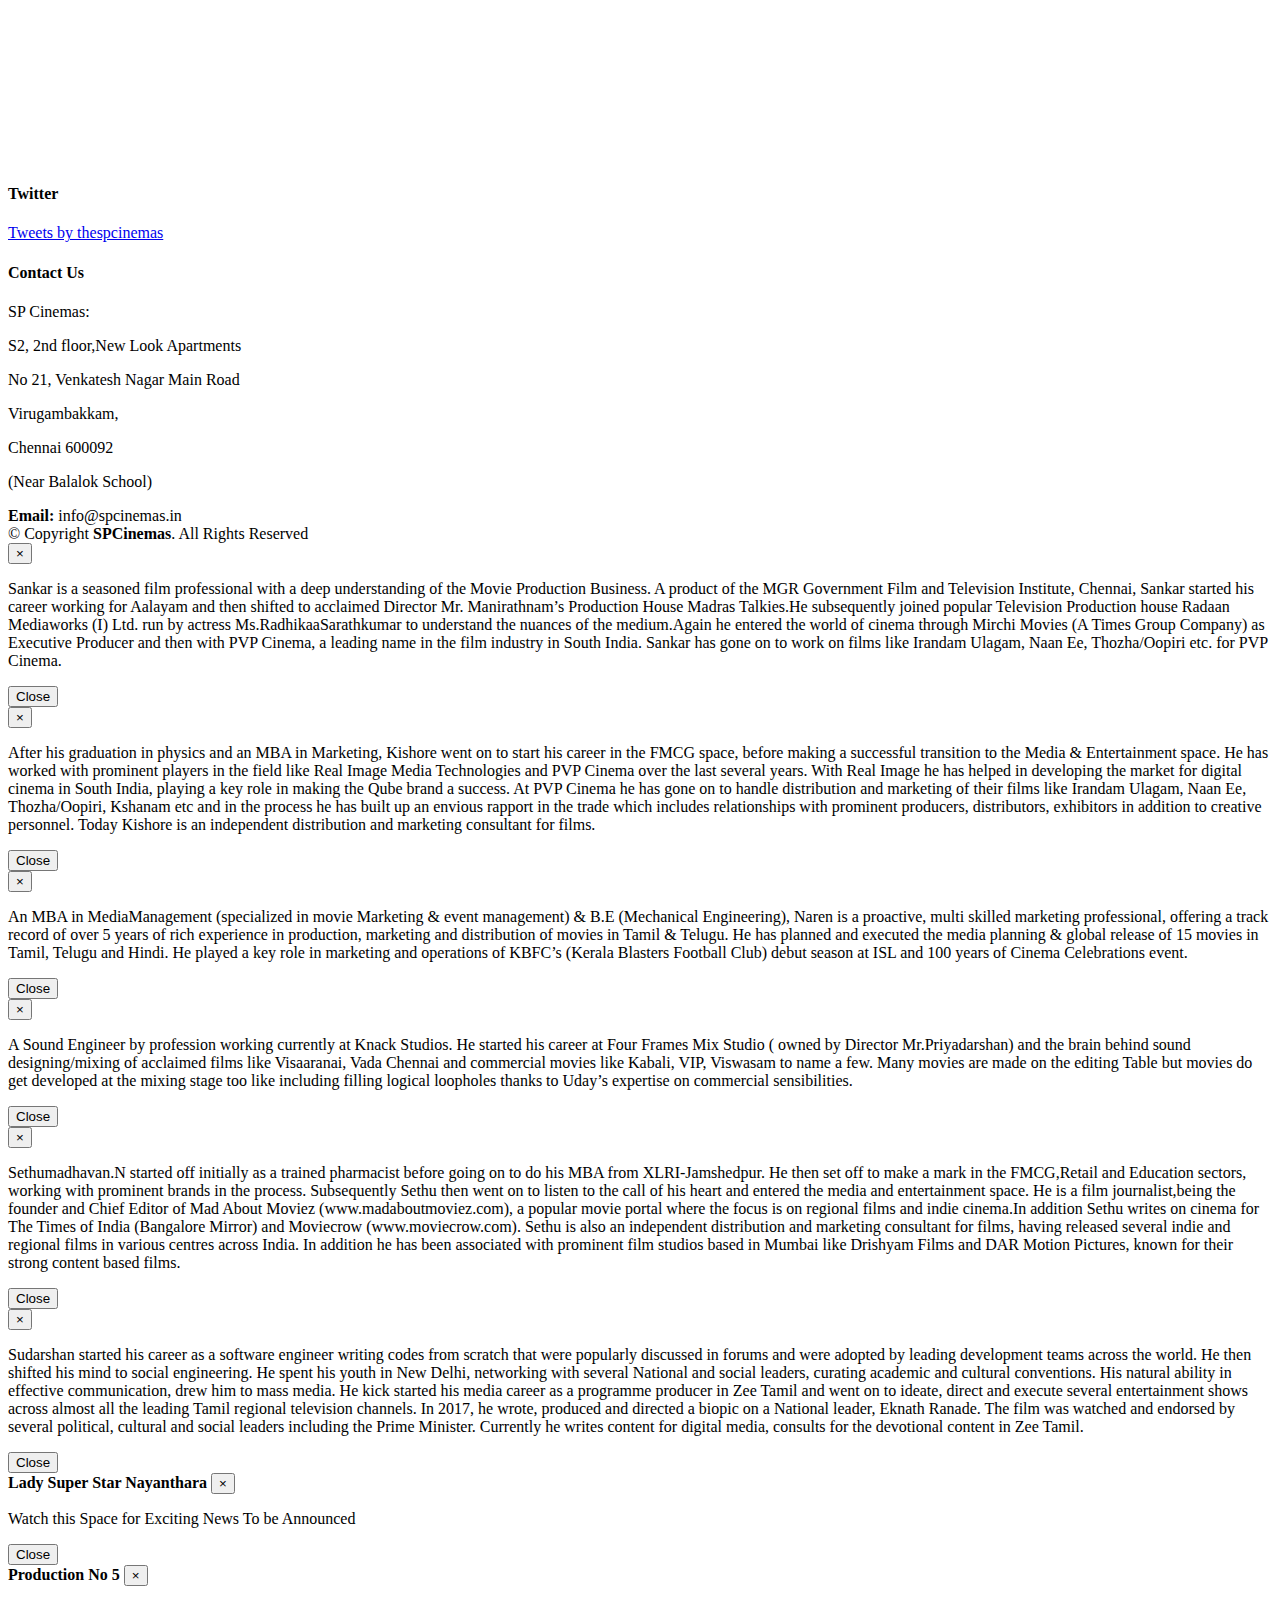
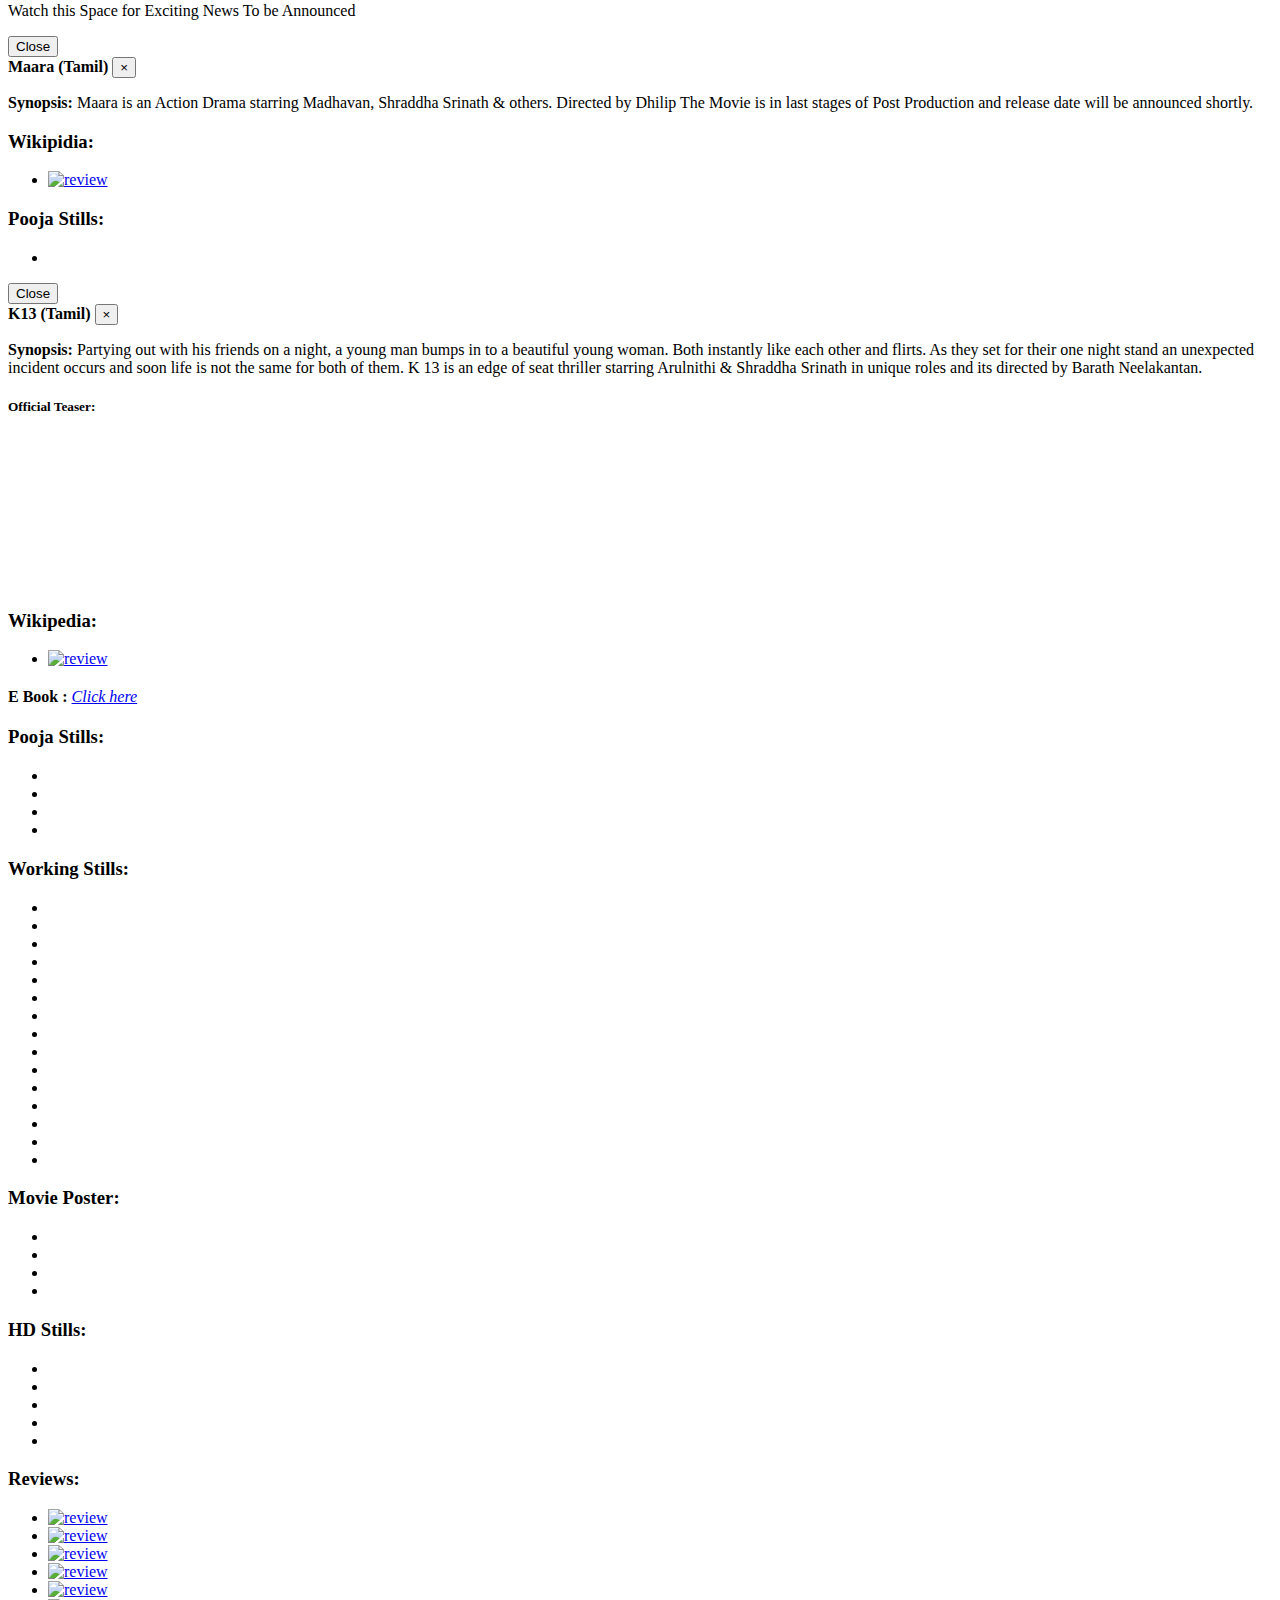
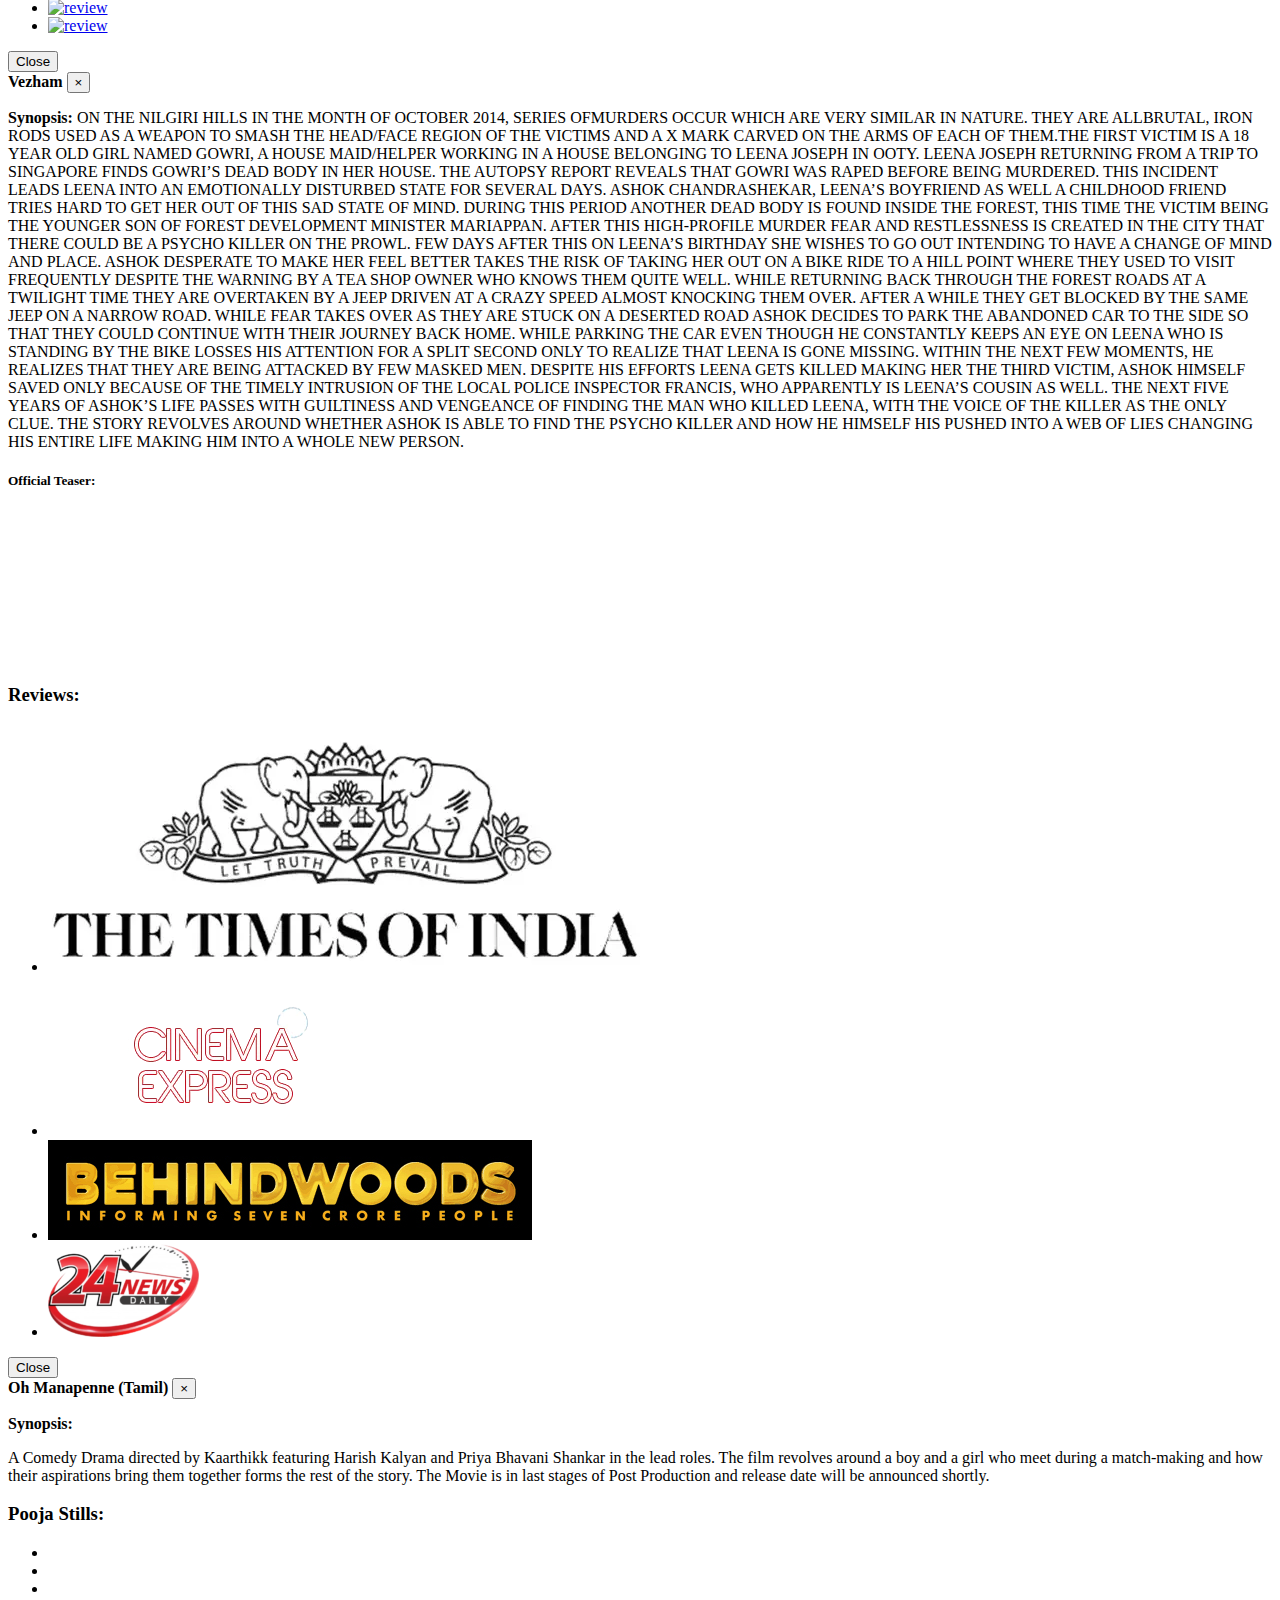
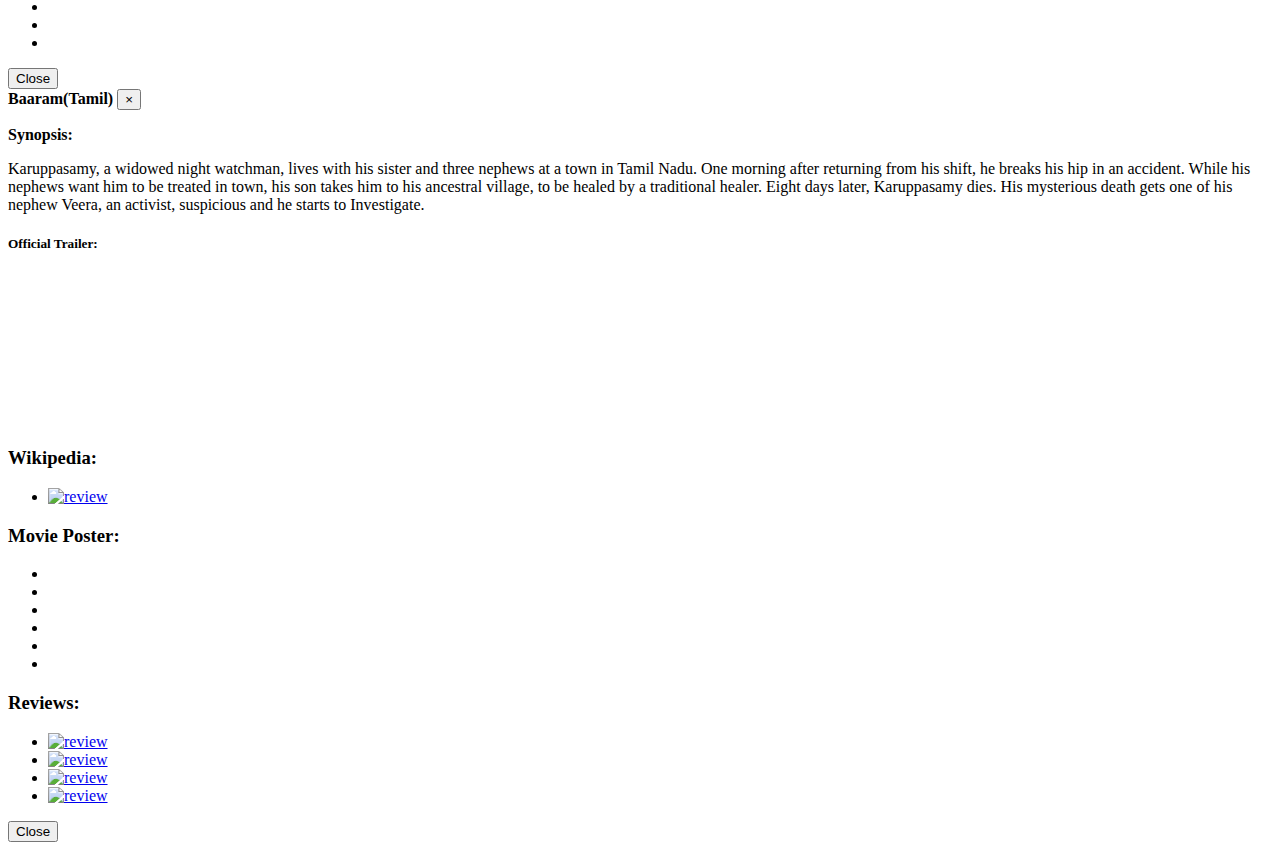
==== commit 709c73e0: "css bug fixes" ====
--- a/distribution.html
+++ b/distribution.html
@@ -98,6 +98,24 @@
                             </div>
                         </div> -->
                         <div class="col-lg-4 col-md-6">
+
+                            <div class="hotel">
+
+                                <a href="#" data-toggle="modal" data-target="#Vezham">
+
+                                    <div class="hotel-img"> <img src="img/Vezham/smb.jpg" alt="projects" class="img-fluid"> </div>
+
+                                    <h3>Vezham </h3>
+
+                                    <p><strong>SP Cinemas Worldwide Distribution
+                                       
+                                        </strong><br> Released on 24/6/2022 </p>
+                                </a>
+
+                            </div>
+
+                        </div>
+                        <div class="col-lg-4 col-md-6">
                             <div class="hotel">
                                 <a href="#" data-toggle="modal" data-target="#baaram">
                                     <div class="hotel-img"> <img src="http://spcinemas.in/img/baaram/5_1.jpg" alt="projects" class="img-fluid"> </div>
@@ -496,6 +514,103 @@
                 </div>
             </div>
         </div>
+        <div class="modal fade project-pop" id="Vezham" role="dialog">
+
+            <div class="modal-dialog">
+
+                <!-- Modal content-->
+
+                <div class="modal-content">
+
+                    <div class="modal-header"><strong>Vezham</strong>
+
+                        <button type="button" class="close" data-dismiss="modal">&times;</button>
+
+                    </div>
+
+                    <div class="modal-body">
+
+                        <div class="container">
+                            <div class="row">
+
+                                <div class="col-md-12">
+                                    <p><strong>Synopsis: </strong> ON THE NILGIRI HILLS IN THE MONTH OF OCTOBER 2014, SERIES OFMURDERS OCCUR WHICH ARE VERY SIMILAR IN NATURE. THEY ARE ALLBRUTAL, IRON RODS USED AS A WEAPON TO SMASH THE HEAD/FACE REGION OF
+                                        THE VICTIMS AND A X MARK CARVED ON THE ARMS OF EACH OF THEM.THE FIRST VICTIM IS A 18 YEAR OLD GIRL NAMED GOWRI, A HOUSE MAID/HELPER WORKING IN A HOUSE BELONGING TO LEENA JOSEPH IN OOTY. LEENA JOSEPH RETURNING FROM
+                                        A TRIP TO SINGAPORE FINDS GOWRI’S DEAD BODY IN HER HOUSE. THE AUTOPSY REPORT REVEALS THAT GOWRI WAS RAPED BEFORE BEING MURDERED. THIS INCIDENT LEADS LEENA INTO AN EMOTIONALLY DISTURBED STATE FOR SEVERAL DAYS. ASHOK
+                                        CHANDRASHEKAR, LEENA’S BOYFRIEND AS WELL A CHILDHOOD FRIEND TRIES HARD TO GET HER OUT OF THIS SAD STATE OF MIND. DURING THIS PERIOD ANOTHER DEAD BODY IS FOUND INSIDE THE FOREST, THIS TIME THE VICTIM BEING THE YOUNGER
+                                        SON OF FOREST DEVELOPMENT MINISTER MARIAPPAN. AFTER THIS HIGH-PROFILE MURDER FEAR AND RESTLESSNESS IS CREATED IN THE CITY THAT THERE COULD BE A PSYCHO KILLER ON THE PROWL. FEW DAYS AFTER THIS ON LEENA’S BIRTHDAY
+                                        SHE WISHES TO GO OUT INTENDING TO HAVE A CHANGE OF MIND AND PLACE. ASHOK DESPERATE TO MAKE HER FEEL BETTER TAKES THE RISK OF TAKING HER OUT ON A BIKE RIDE TO A HILL POINT WHERE THEY USED TO VISIT FREQUENTLY DESPITE
+                                        THE WARNING BY A TEA SHOP OWNER WHO KNOWS THEM QUITE WELL. WHILE RETURNING BACK THROUGH THE FOREST ROADS AT A TWILIGHT TIME THEY ARE OVERTAKEN BY A JEEP DRIVEN AT A CRAZY SPEED ALMOST KNOCKING THEM OVER. AFTER A
+                                        WHILE THEY GET BLOCKED BY THE SAME JEEP ON A NARROW ROAD. WHILE FEAR TAKES OVER AS THEY ARE STUCK ON A DESERTED ROAD ASHOK DECIDES TO PARK THE ABANDONED CAR TO THE SIDE SO THAT THEY COULD CONTINUE WITH THEIR JOURNEY
+                                        BACK HOME. WHILE PARKING THE CAR EVEN THOUGH HE CONSTANTLY KEEPS AN EYE ON LEENA WHO IS STANDING BY THE BIKE LOSSES HIS ATTENTION FOR A SPLIT SECOND ONLY TO REALIZE THAT LEENA IS GONE MISSING. WITHIN THE NEXT FEW
+                                        MOMENTS, HE REALIZES THAT THEY ARE BEING ATTACKED BY FEW MASKED MEN. DESPITE HIS EFFORTS LEENA GETS KILLED MAKING HER THE THIRD VICTIM, ASHOK HIMSELF SAVED ONLY BECAUSE OF THE TIMELY INTRUSION OF THE LOCAL POLICE
+                                        INSPECTOR FRANCIS, WHO APPARENTLY IS LEENA’S COUSIN AS WELL. THE NEXT FIVE YEARS OF ASHOK’S LIFE PASSES WITH GUILTINESS AND VENGEANCE OF FINDING THE MAN WHO KILLED LEENA, WITH THE VOICE OF THE KILLER AS THE ONLY
+                                        CLUE. THE STORY REVOLVES AROUND WHETHER ASHOK IS ABLE TO FIND THE PSYCHO KILLER AND HOW HE HIMSELF HIS PUSHED INTO A WEB OF LIES CHANGING HIS ENTIRE LIFE MAKING HIM INTO A WHOLE NEW PERSON.
+                                    </p>
+                                </div>
+
+                                <div class="col-md-5">
+
+                                    <h5> Official Teaser:</h5>
+
+                                    <iframe width="100%" height="150" src="https://www.youtube.com/embed/DAuJDUP3UC8" frameborder="0" allow="accelerometer; autoplay; encrypted-media; gyroscope; picture-in-picture" allowfullscreen></iframe>
+
+                                </div>
+
+                                <div class="gallery_img">
+
+                                    <h3>Reviews:</h3>
+
+                                    <ul>
+
+                                        <li>
+
+                                            <a href="https://timesofindia.indiatimes.com/entertainment/tamil/movie-reviews/vezham/movie-review/92440075.cms" target="_blank"> <img alt="review" src="img/review/toi.jpg" /> </a>
+
+                                        </li>
+
+                                        <li>
+
+                                            <a href="https://www.cinemaexpress.com/tamil/review/2022/jun/24/vezham-movie-review-a-middling-thriller-with-a-pensive-ending-32312.html" target="_blank"> <img alt="review" src="img/review/cinema-express.webp" /> </a>
+
+                                        </li>
+
+
+
+                                        <li>
+
+                                            <a href="https://www.behindwoods.com/tamil-movies/vezham/vezham-review.html" target="_blank"><img alt="review" src="img/review/behindwoods.jpg" /></a>
+
+                                        </li>
+
+                                        <li>
+
+                                            <a href="https://24newsdaily.com/vezham-tamil-movie-review/" target="_blank"><img alt="review" src="img/review/24-news.png" /></a>
+
+                                        </li>
+
+
+
+                                    </ul>
+
+                                </div>
+
+                            </div>
+                        </div>
+
+                    </div>
+
+                    <div class="modal-footer">
+
+                        <button type="button" class="btn btn-default" data-dismiss="modal">Close</button>
+
+                    </div>
+
+                </div>
+
+            </div>
+
+        </div>
         <div class="modal fade project-pop" id="pilli" role="dialog">
             <div class="modal-dialog">
                 <!-- Modal content-->
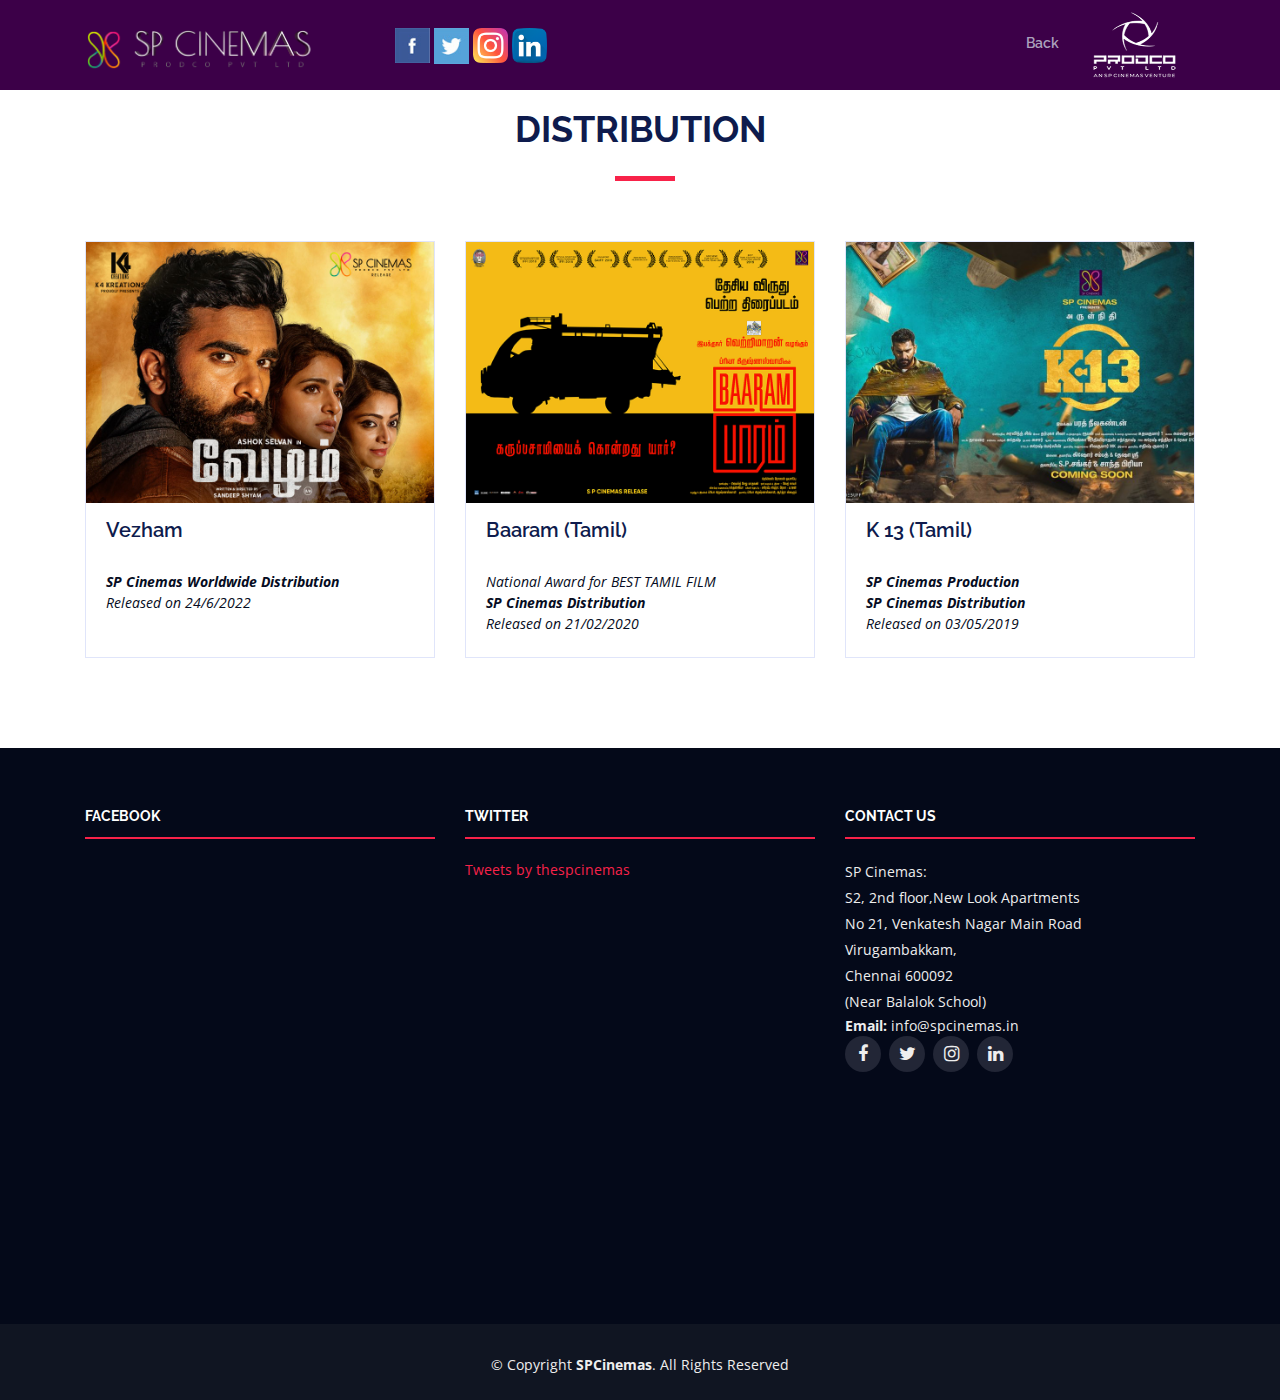
==== commit aefd2536: "update for all navs" ====
--- a/distribution.html
+++ b/distribution.html
@@ -26,23 +26,23 @@
 
     <meta content="https://www.facebook.com/thespcinemas/" data-react-helmet="true" property="article:author">
     <meta content="https://www.facebook.com/thespcinemas/" data-react-helmet="true" property="article:publisher">
-    <meta content="http://spcinemas.in/img/favicon_share.png" data-react-helmet="true" property="og:image">
+    <meta content="img/favicon_share.png" data-react-helmet="true" property="og:image">
     <meta content="image/jpeg" data-react-helmet="true" property="og:image:type">
     <meta content="300" data-react-helmet="true" property="og:image:width">
     <meta content="300" data-react-helmet="true" property="og:image:height">
-    <meta property="og:image" content="http://spcinemas.in/img/favicon_share.png">
+    <meta property="og:image" content="img/favicon_share.png">
     <title>SP Cinemas - Production, Distribution & Marketing Company</title>
 
 
-    <link href="http://spcinemas.in/img/favicon.png" rel="icon">
-    <link href="http://spcinemas.in/img/favicon.png" rel="apple-touch-icon">
+    <link href="img/favicon.png" rel="icon">
+    <link href="img/favicon.png" rel="apple-touch-icon">
     <link href="https://fonts.googleapis.com/css?family=Open+Sans:300,300i,400,400i,700,700i|Raleway:300,400,500,700,800" rel="stylesheet">
-    <link href="http://spcinemas.in/lib/bootstrap/css/bootstrap.min.css" rel="stylesheet">
-    <link href="http://spcinemas.in/lib/font-awesome/css/font-awesome.min.css" rel="stylesheet">
-    <link href="http://spcinemas.in/lib/animate/animate.min.css" rel="stylesheet">
-    <link href="http://spcinemas.in/lib/venobox/venobox.css" rel="stylesheet">
-    <link href="http://spcinemas.in/lib/owlcarousel/assets/owl.carousel.min.css" rel="stylesheet">
-    <link href="http://spcinemas.in/css/style.css" rel="stylesheet">
+    <link href="lib/bootstrap/css/bootstrap.min.css" rel="stylesheet">
+    <link href="lib/font-awesome/css/font-awesome.min.css" rel="stylesheet">
+    <link href="lib/animate/animate.min.css" rel="stylesheet">
+    <link href="lib/venobox/venobox.css" rel="stylesheet">
+    <link href="lib/owlcarousel/assets/owl.carousel.min.css" rel="stylesheet">
+    <link href="css/style.css" rel="stylesheet">
     <style>
         #projects h3 {
             min-height: 48px;
@@ -57,14 +57,26 @@
 <body>
     <header id="header">
         <div class="container">
+            <!-- <div id="logo" class="pull-left">
+                <a href="index.html" class="scrollto"><img src="img/logo.png?v1" alt="" title=""></a>
+            </div> -->
             <div id="logo" class="pull-left">
-                <a href="#intro" class="scrollto"><img src="http://spcinemas.in/img/logo.png" alt="" title=""></a>
-            </div>
-            <span class="header-social"> <a href="https://www.facebook.com/thespcinemas/" target="_blank"><img src="http://spcinemas.in/img/i_facebook.jpg" alt=""></a> <a href="https://twitter.com/thespcinemas" target="_blank"><img src="http://spcinemas.in/img/i_twitter.jpg" alt=""></a> <a href="https://www.instagram.com/thespcinema/" target="_blank"><img src="http://spcinemas.in/img/instagram.png" alt=""></a> <a href="https://www.linkedin.com/company/sp-cinemas/" target="_blank"><img src="http://spcinemas.in/img/001-linkedin-1.png" alt=""></a> 
+
+                <a href="index.html" class="scrollto"><img class="logoo hide-on-mobile" src="img/logo.png?v1" alt="" title=""></a>
+                <a href="index.html" class="scrollto"><img class="logoo hide-on-web" src="img/logos.png?v1" alt="" title=""></a>
+
+
+            </div>
+
+            <span class="header-social"> <a href="https://www.facebook.com/thespcinemas/" target="_blank"><img src="img/i_facebook.jpg" alt=""></a> <a href="https://twitter.com/thespcinemas" target="_blank"><img src="img/i_twitter.jpg" alt=""></a> <a href="https://www.instagram.com/thespcinema/" target="_blank"><img src="img/instagram.png" alt=""></a> <a href="https://www.linkedin.com/company/sp-cinemas/" target="_blank"><img src="img/001-linkedin-1.png" alt=""></a> 
     </span >
     <nav id="nav-menu-container">
       <ul class="nav-menu">
         <li><a href="http://spcinemas.in">Back</a></li>
+        <li class="hide-on-mobile">
+            <a style="padding:0px" href="index.html" class="scrollto"><img src="img/logo-partner-1.png" alt="" title="" height="70px" width="120px" style="margin-top: -15px !important;"></a>
+
+        </li>
       </ul>
     </nav>
   </div>
@@ -82,7 +94,7 @@
                         <!-- <div class="col-lg-4 col-md-6">
                             <div class="hotel">
                                 <a href="#" data-toggle="modal" data-target="#lss">
-                                    <div class="hotel-img"> <img src="http://spcinemas.in/img/projects/lss.jpg?v1" alt="projects" class="img-fluid"> </div>
+                                    <div class="hotel-img"> <img src="img/projects/lss.jpg?v1" alt="projects" class="img-fluid"> </div>
                                     <h3> Lady Super Star Nayanthara</h3>
                                     <p><strong>SP Cinemas Production </strong><br> Hitting Floors Shortly<br> Currently in Pre-Production</p>
                                 </a>
@@ -91,7 +103,7 @@
                         <!-- <div class="col-lg-4 col-md-6">
                             <div class="hotel">
                                 <a href="#" data-toggle="modal" data-target="#sp">
-                                    <div class="hotel-img"> <img src="http://spcinemas.in/img/projects/spi.jpg" alt="projects" class="img-fluid"> </div>
+                                    <div class="hotel-img"> <img src="img/projects/spi.jpg" alt="projects" class="img-fluid"> </div>
                                     <h3> Production No.5</h3>
                                     <p>Hitting Floors Shortly<br> Currently in Pre-Production</p>
                                 </a>
@@ -118,7 +130,7 @@
                         <div class="col-lg-4 col-md-6">
                             <div class="hotel">
                                 <a href="#" data-toggle="modal" data-target="#baaram">
-                                    <div class="hotel-img"> <img src="http://spcinemas.in/img/baaram/5_1.jpg" alt="projects" class="img-fluid"> </div>
+                                    <div class="hotel-img"> <img src="img/baaram/5_1.jpg" alt="projects" class="img-fluid"> </div>
                                     <h3>Baaram (Tamil) </h3>
                                     <p>National Award for BEST TAMIL FILM<br>
                                         <strong>SP Cinemas Distribution</strong><br> Released on 21/02/2020</p>
@@ -128,7 +140,7 @@
                         <!-- <div class="col-lg-4 col-md-6">
                             <div class="hotel">
                                 <a href="#" data-toggle="modal" data-target="#pilli">
-                                    <div class="hotel-img"> <img src="http://spcinemas.in/img/billi/5_2.jpg" alt="projects" class="img-fluid"> </div>
+                                    <div class="hotel-img"> <img src="img/billi/5_2.jpg" alt="projects" class="img-fluid"> </div>
                                     <h3>Oh Manapenne (Tamil) </h3>
                                     <p><strong>SP Cinemas Production </strong><br> Currently in Post Production<br> Releasing Soon</p>
                                 </a>
@@ -137,7 +149,7 @@
                         <!-- <div class="col-lg-4 col-md-6">
                             <div class="hotel">
                                 <a href="#" data-toggle="modal" data-target="#maara">
-                                    <div class="hotel-img"> <img src="http://spcinemas.in/img/Maara/2.jpg" alt="projects" class="img-fluid"> </div>
+                                    <div class="hotel-img"> <img src="img/Maara/2.jpg" alt="projects" class="img-fluid"> </div>
                                     <h3>Maara (Tamil) </h3>
                                     <p><strong>SP Cinemas Production</strong><br> Currently in Post Production<br> Releasing Soon </p>
                                 </a>
@@ -146,7 +158,7 @@
                         <div class="col-lg-4 col-md-6">
                             <div class="hotel">
                                 <a href="#" data-toggle="modal" data-target="#ks13">
-                                    <div class="hotel-img"> <img src="http://spcinemas.in/img/projects/k13.jpg" alt="projects" class="img-fluid"> </div>
+                                    <div class="hotel-img"> <img src="img/projects/k13.jpg" alt="projects" class="img-fluid"> </div>
                                     <h3>K 13 (Tamil) </h3>
                                     <p> <strong>SP Cinemas Production</strong><br>
                                         <strong> SP Cinemas Distribution</strong><br> Released on 03/05/2019</p>
@@ -157,7 +169,7 @@
                         <!--
         <div class="col-lg-4 col-md-6">
           <div class="hotel"><a href="#" data-toggle="modal" data-target="#sp">
-            <div class="hotel-img"> <img src="http://spcinemas.in/img/projects/spi.jpg" alt="projects" class="img-fluid"> </div>
+            <div class="hotel-img"> <img src="img/projects/spi.jpg" alt="projects" class="img-fluid"> </div>
             <h3> Production No.3</h3>
             <p>Upcoming Project - Currently in Pre-Production</p>
             </a> </div>
@@ -377,15 +389,15 @@
                                     <h3>Wikipidia:</h3>
                                     <ul>
                                         <li>
-                                            <a href="https://en.m.wikipedia.org/wiki/Maara" target="_blank"><img alt="review" src="http://spcinemas.in/img/review/wiki.jpg" /></a>
+                                            <a href="https://en.m.wikipedia.org/wiki/Maara" target="_blank"><img alt="review" src="img/review/wiki.jpg" /></a>
                                         </li>
-                                        <!--            <li><img src="http://spcinemas.in/img/prj_gal/34.jpg" alt=""></li>-->
+                                        <!--            <li><img src="img/prj_gal/34.jpg" alt=""></li>-->
                                     </ul>
                                 </div>
                                 <div class="gallery_img">
                                     <h3>Pooja Stills:</h3>
                                     <ul>
-                                        <li><img src="http://spcinemas.in/img/Maara/1.JPG" alt=""></li>
+                                        <li><img src="img/Maara/1.JPG" alt=""></li>
                                     </ul>
                                 </div>
                             </div>
@@ -425,83 +437,83 @@
                             <ul>
 
                                 <li>
-                                    <a href="https://en.m.wikipedia.org/wiki/K-13_(film)" target="_blank"><img alt="review" src="http://spcinemas.in/img/review/wiki.jpg" /></a>
-                                </li>
-                                <!--            <li><img src="http://spcinemas.in/img/prj_gal/34.jpg" alt=""></li>-->
-                            </ul>
-                        </div>
-                        <div style="margin: 20px 0;"><strong>E Book :</strong> <a href="http://spcinemas.in/img/k13-E book.pdf" target="_blank"><em>Click here</em> </a></div>
+                                    <a href="https://en.m.wikipedia.org/wiki/K-13_(film)" target="_blank"><img alt="review" src="img/review/wiki.jpg" /></a>
+                                </li>
+                                <!--            <li><img src="img/prj_gal/34.jpg" alt=""></li>-->
+                            </ul>
+                        </div>
+                        <div style="margin: 20px 0;"><strong>E Book :</strong> <a href="img/k13-E book.pdf" target="_blank"><em>Click here</em> </a></div>
                         <div class="gallery_img">
                             <h3>Pooja Stills:</h3>
                             <ul>
-                                <li><img src="http://spcinemas.in/img/prj_gal/8.JPG" alt=""></li>
-                                <li><img src="http://spcinemas.in/img/prj_gal/9.JPG" alt=""></li>
-                                <li><img src="http://spcinemas.in/img/prj_gal/10.JPG" alt=""></li>
-                                <li><img src="http://spcinemas.in/img/prj_gal/11.JPG" alt=""></li>
+                                <li><img src="img/prj_gal/8.JPG" alt=""></li>
+                                <li><img src="img/prj_gal/9.JPG" alt=""></li>
+                                <li><img src="img/prj_gal/10.JPG" alt=""></li>
+                                <li><img src="img/prj_gal/11.JPG" alt=""></li>
                             </ul>
                         </div>
                         <div class="gallery_img">
                             <h3>Working Stills:</h3>
                             <ul>
-                                <li><img src="http://spcinemas.in/img/prj_gal/1.JPG" alt=""></li>
-                                <li><img src="http://spcinemas.in/img/prj_gal/2.JPG" alt=""></li>
-                                <li><img src="http://spcinemas.in/img/prj_gal/3.JPG" alt=""></li>
-                                <li><img src="http://spcinemas.in/img/prj_gal/4.JPG" alt=""></li>
-                                <li><img src="http://spcinemas.in/img/prj_gal/5.JPG" alt=""></li>
-                                <li><img src="http://spcinemas.in/img/prj_gal/12.JPG" alt=""></li>
-                                <li><img src="http://spcinemas.in/img/prj_gal/13.jpg" alt=""></li>
-                                <li><img src="http://spcinemas.in/img/prj_gal/14.jpg" alt=""></li>
-                                <li><img src="http://spcinemas.in/img/prj_gal/15.jpg" alt=""></li>
-                                <li><img src="http://spcinemas.in/img/prj_gal/16.jpg" alt=""></li>
-                                <li><img src="http://spcinemas.in/img/prj_gal/17.jpg" alt=""></li>
-                                <li><img src="http://spcinemas.in/img/prj_gal/18.jpg" alt=""></li>
-                                <li><img src="http://spcinemas.in/img/prj_gal/19.jpg" alt=""></li>
-                                <li><img src="http://spcinemas.in/img/prj_gal/26.jpeg" alt=""></li>
-                                <li><img src="http://spcinemas.in/img/prj_gal/25.jpeg" alt=""></li>
+                                <li><img src="img/prj_gal/1.JPG" alt=""></li>
+                                <li><img src="img/prj_gal/2.JPG" alt=""></li>
+                                <li><img src="img/prj_gal/3.JPG" alt=""></li>
+                                <li><img src="img/prj_gal/4.JPG" alt=""></li>
+                                <li><img src="img/prj_gal/5.JPG" alt=""></li>
+                                <li><img src="img/prj_gal/12.JPG" alt=""></li>
+                                <li><img src="img/prj_gal/13.jpg" alt=""></li>
+                                <li><img src="img/prj_gal/14.jpg" alt=""></li>
+                                <li><img src="img/prj_gal/15.jpg" alt=""></li>
+                                <li><img src="img/prj_gal/16.jpg" alt=""></li>
+                                <li><img src="img/prj_gal/17.jpg" alt=""></li>
+                                <li><img src="img/prj_gal/18.jpg" alt=""></li>
+                                <li><img src="img/prj_gal/19.jpg" alt=""></li>
+                                <li><img src="img/prj_gal/26.jpeg" alt=""></li>
+                                <li><img src="img/prj_gal/25.jpeg" alt=""></li>
                             </ul>
                         </div>
                         <div class="gallery_img">
                             <h3>Movie Poster:</h3>
                             <ul>
-                                <li><img src="http://spcinemas.in/img/prj_gal/29.jpg" alt=""></li>
-                                <li><img src="http://spcinemas.in/img/prj_gal/30.jpg" alt=""></li>
-                                <li><img src="http://spcinemas.in/img/prj_gal/33.jpg" alt=""></li>
-                                <li><img src="http://spcinemas.in/img/prj_gal/34.jpg" alt=""></li>
+                                <li><img src="img/prj_gal/29.jpg" alt=""></li>
+                                <li><img src="img/prj_gal/30.jpg" alt=""></li>
+                                <li><img src="img/prj_gal/33.jpg" alt=""></li>
+                                <li><img src="img/prj_gal/34.jpg" alt=""></li>
                             </ul>
                         </div>
                         <div class="gallery_img">
                             <h3>HD Stills:</h3>
                             <ul>
-                                <li><img src="http://spcinemas.in/img/prj_gal/21.jpeg" alt=""></li>
-                                <li><img src="http://spcinemas.in/img/prj_gal/22.jpeg" alt=""></li>
-                                <li><img src="http://spcinemas.in/img/prj_gal/24.jpeg" alt=""></li>
-                                <li><img src="http://spcinemas.in/img/prj_gal/20.jpeg" alt=""></li>
-                                <li><img src="http://spcinemas.in/img/prj_gal/23.jpeg" alt=""></li>
+                                <li><img src="img/prj_gal/21.jpeg" alt=""></li>
+                                <li><img src="img/prj_gal/22.jpeg" alt=""></li>
+                                <li><img src="img/prj_gal/24.jpeg" alt=""></li>
+                                <li><img src="img/prj_gal/20.jpeg" alt=""></li>
+                                <li><img src="img/prj_gal/23.jpeg" alt=""></li>
                             </ul>
                         </div>
                         <div class="gallery_img">
                             <h3>Reviews:</h3>
                             <ul>
                                 <li>
-                                    <a href="https://timesofindia.indiatimes.com/entertainment/tamil/movie-details/k-13/movieshow/68461471.cms" target="_blank"> <img alt="review" src="http://spcinemas.in/img/review/toi.jpg" /> </a>
-                                </li>
-                                <li>
-                                    <a href="https://www.hindustantimes.com/regional-movies/k13-movie-review-shraddha-srinath-arulnithi-starrer-is-a-meta-thriller-with-solid-surprises/story-lsdlBhPXEXxiMdf5SsjADI.html" target="_blank"> <img alt="review" src="http://spcinemas.in/img/review/ht.png" /> </a>
-                                </li>
-                                <li>
-                                    <a href="https://www.filmibeat.com/tamil/reviews/2019/k-13-movie-review-this-arulnithi-shraddha-srinath-starrer-punch-285576.html" target="_blank"><img alt="review" src="http://spcinemas.in/img/review/filmibeat.jpg" /></a>
-                                </li>
-                                <li>
-                                    <a href="https://www.behindwoods.com/tamil-movies/k13/k13-review.html " target="_blank"><img alt="review" src="http://spcinemas.in/img/review/behindwoods.jpg" /></a>
-                                </li>
-                                <li>
-                                    <a href="https://www.deccanchronicle.com/entertainment/movie-reviews/040519/k-13-movie-review-captivating-thriller.html" target="_blank"><img alt="review" src="http://spcinemas.in/img/review/deccanchronicle.png" /></a>
-                                </li>
-                                <li>
-                                    <a href="https://www.moviecrow.com/News/23041/k13-movie-review" target="_blank"><img alt="review" src="http://spcinemas.in/img/review/moviecrow.png" /></a>
-                                </li>
-                                <li>
-                                    <a href="https://m.imdb.com/title/tt10275440/" target="_blank"><img alt="review" src="http://spcinemas.in/img/review/imdb.png" /></a>
+                                    <a href="https://timesofindia.indiatimes.com/entertainment/tamil/movie-details/k-13/movieshow/68461471.cms" target="_blank"> <img alt="review" src="img/review/toi.jpg" /> </a>
+                                </li>
+                                <li>
+                                    <a href="https://www.hindustantimes.com/regional-movies/k13-movie-review-shraddha-srinath-arulnithi-starrer-is-a-meta-thriller-with-solid-surprises/story-lsdlBhPXEXxiMdf5SsjADI.html" target="_blank"> <img alt="review" src="img/review/ht.png" /> </a>
+                                </li>
+                                <li>
+                                    <a href="https://www.filmibeat.com/tamil/reviews/2019/k-13-movie-review-this-arulnithi-shraddha-srinath-starrer-punch-285576.html" target="_blank"><img alt="review" src="img/review/filmibeat.jpg" /></a>
+                                </li>
+                                <li>
+                                    <a href="https://www.behindwoods.com/tamil-movies/k13/k13-review.html " target="_blank"><img alt="review" src="img/review/behindwoods.jpg" /></a>
+                                </li>
+                                <li>
+                                    <a href="https://www.deccanchronicle.com/entertainment/movie-reviews/040519/k-13-movie-review-captivating-thriller.html" target="_blank"><img alt="review" src="img/review/deccanchronicle.png" /></a>
+                                </li>
+                                <li>
+                                    <a href="https://www.moviecrow.com/News/23041/k13-movie-review" target="_blank"><img alt="review" src="img/review/moviecrow.png" /></a>
+                                </li>
+                                <li>
+                                    <a href="https://m.imdb.com/title/tt10275440/" target="_blank"><img alt="review" src="img/review/imdb.png" /></a>
                                 </li>
 
                             </ul>
@@ -629,12 +641,12 @@
                         <div class="gallery_img">
                             <h3>Pooja Stills:</h3>
                             <ul>
-                                <li><img src="http://spcinemas.in/img/billi/1.jpg" alt=""></li>
-                                <li><img src="http://spcinemas.in/img/billi/2.jpg" alt=""></li>
-                                <li><img src="http://spcinemas.in/img/billi/3.jpg" alt=""></li>
-                                <li><img src="http://spcinemas.in/img/billi/4.jpg" alt=""></li>
-                                <li><img src="http://spcinemas.in/img/billi/5.jpg" alt=""></li>
-                                <li><img src="http://spcinemas.in/img/billi/6.jpg" alt=""></li>
+                                <li><img src="img/billi/1.jpg" alt=""></li>
+                                <li><img src="img/billi/2.jpg" alt=""></li>
+                                <li><img src="img/billi/3.jpg" alt=""></li>
+                                <li><img src="img/billi/4.jpg" alt=""></li>
+                                <li><img src="img/billi/5.jpg" alt=""></li>
+                                <li><img src="img/billi/6.jpg" alt=""></li>
                             </ul>
                         </div>
                     </div>
@@ -672,27 +684,27 @@
                             </div>
                             <!--			https://www.youtube.com/watch?v=15JE_fxLHyY-->
                         </div>
-                        <!--        <div style="margin: 20px 0;"><strong>E Book :</strong> <a href="http://spcinemas.in/img/k13-E book.pdf" target="_blank"><em>Click here</em> </a></div>-->
+                        <!--        <div style="margin: 20px 0;"><strong>E Book :</strong> <a href="img/k13-E book.pdf" target="_blank"><em>Click here</em> </a></div>-->
                         <div class="gallery_img">
                             <h3>Wikipedia:</h3>
                             <ul>
 
                                 <li>
-                                    <a href="https://en.m.wikipedia.org/wiki/Baaram" target="_blank"><img alt="review" src="http://spcinemas.in/img/review/wiki.jpg" /></a>
-                                </li>
-                                <!--            <li><img src="http://spcinemas.in/img/prj_gal/34.jpg" alt=""></li>-->
+                                    <a href="https://en.m.wikipedia.org/wiki/Baaram" target="_blank"><img alt="review" src="img/review/wiki.jpg" /></a>
+                                </li>
+                                <!--            <li><img src="img/prj_gal/34.jpg" alt=""></li>-->
                             </ul>
                         </div>
                         <div class="gallery_img">
                             <h3>Movie Poster:</h3>
                             <!--          <h3>Pooja Stills:</h3>-->
                             <ul>
-                                <li><img src="http://spcinemas.in/img/baaram/1.jpg" alt=""></li>
-                                <li><img src="http://spcinemas.in/img/baaram/2.jpg" alt=""></li>
-                                <li><img src="http://spcinemas.in/img/baaram/3.jpg" alt=""></li>
-                                <li><img src="http://spcinemas.in/img/baaram/4.jpg" alt=""></li>
-                                <li><img src="http://spcinemas.in/img/baaram/5.jpg" alt=""></li>
-                                <li><img src="http://spcinemas.in/img/baaram/6.jpg" alt=""></li>
+                                <li><img src="img/baaram/1.jpg" alt=""></li>
+                                <li><img src="img/baaram/2.jpg" alt=""></li>
+                                <li><img src="img/baaram/3.jpg" alt=""></li>
+                                <li><img src="img/baaram/4.jpg" alt=""></li>
+                                <li><img src="img/baaram/5.jpg" alt=""></li>
+                                <li><img src="img/baaram/6.jpg" alt=""></li>
                             </ul>
                         </div>
 
@@ -700,16 +712,16 @@
                             <h3>Reviews:</h3>
                             <ul>
                                 <li>
-                                    <a href="https://timesofindia.indiatimes.com/entertainment/tamil/movie-reviews/baaram/movie-review/74177321.cms" target="_blank"> <img alt="review" src="http://spcinemas.in/img/review/toi.jpg" /> </a>
-                                </li>
-                                <li>
-                                    <a href="https://www.hindustantimes.com/regional-movies/baaram-movie-review-priya-krishnaswamy-s-film-is-a-shocking-take-on-parricide/story-sHhmgrSgNglX8POm2FB29J.html" target="_blank"> <img alt="review" src="http://spcinemas.in/img/review/ht.png" /> </a>
-                                </li>
-                                <li>
-                                    <a href="https://indianexpress.com/article/entertainment/movie-review/baaram-movie-review-rating-6279893/" target="_blank"><img alt="review" src="http://spcinemas.in/img/review/Indianexpress.jpg" /></a>
-                                </li>
-                                <li>
-                                    <a href="https://m.imdb.com/title/tt9277762/" target="_blank"> <img alt="review" src="http://spcinemas.in/img/review/imdb.png" /> </a>
+                                    <a href="https://timesofindia.indiatimes.com/entertainment/tamil/movie-reviews/baaram/movie-review/74177321.cms" target="_blank"> <img alt="review" src="img/review/toi.jpg" /> </a>
+                                </li>
+                                <li>
+                                    <a href="https://www.hindustantimes.com/regional-movies/baaram-movie-review-priya-krishnaswamy-s-film-is-a-shocking-take-on-parricide/story-sHhmgrSgNglX8POm2FB29J.html" target="_blank"> <img alt="review" src="img/review/ht.png" /> </a>
+                                </li>
+                                <li>
+                                    <a href="https://indianexpress.com/article/entertainment/movie-review/baaram-movie-review-rating-6279893/" target="_blank"><img alt="review" src="img/review/Indianexpress.jpg" /></a>
+                                </li>
+                                <li>
+                                    <a href="https://m.imdb.com/title/tt9277762/" target="_blank"> <img alt="review" src="img/review/imdb.png" /> </a>
                                 </li>
 
                             </ul>
@@ -723,19 +735,19 @@
             </div>
         </div>
         <!-- JavaScript Libraries -->
-        <script src="http://spcinemas.in/lib/jquery/jquery.min.js"></script>
-        <script src="http://spcinemas.in/lib/jquery/jquery-migrate.min.js"></script>
-        <script src="http://spcinemas.in/lib/bootstrap/js/bootstrap.bundle.min.js"></script>
-        <script src="http://spcinemas.in/lib/easing/easing.min.js"></script>
-        <script src="http://spcinemas.in/lib/superfish/hoverIntent.js"></script>
-        <script src="http://spcinemas.in/lib/superfish/superfish.min.js"></script>
-        <script src="http://spcinemas.in/lib/wow/wow.min.js"></script>
-        <script src="http://spcinemas.in/lib/venobox/venobox.min.js"></script>
-        <script src="http://spcinemas.in/lib/owlcarousel/owl.carousel.min.js"></script>
-        <script src="http://spcinemas.in/js/modernizr.min.js" type="text/javascript"></script>
+        <script src="lib/jquery/jquery.min.js"></script>
+        <script src="lib/jquery/jquery-migrate.min.js"></script>
+        <script src="lib/bootstrap/js/bootstrap.bundle.min.js"></script>
+        <script src="lib/easing/easing.min.js"></script>
+        <script src="lib/superfish/hoverIntent.js"></script>
+        <script src="lib/superfish/superfish.min.js"></script>
+        <script src="lib/wow/wow.min.js"></script>
+        <script src="lib/venobox/venobox.min.js"></script>
+        <script src="lib/owlcarousel/owl.carousel.min.js"></script>
+        <script src="js/modernizr.min.js" type="text/javascript"></script>
 
         <!-- Template Main Javascript File -->
-        <script src="http://spcinemas.in/js/main.js"></script>
+        <script src="js/main.js"></script>
         <div id="fb-root"></div>
         <script>
             (function(d, s, id) {
--- a/lib/venobox/venobox.css
+++ b/lib/venobox/venobox.css
@@ -0,0 +1,229 @@
+/* ------ venobox.css --------*/
+.vbox-overlay *, .vbox-overlay *:before, .vbox-overlay *:after{
+    -webkit-backface-visibility: hidden;
+    -webkit-box-sizing:border-box;
+    -moz-box-sizing:border-box;
+    box-sizing:border-box;
+}
+.vbox-overlay * { 
+    -webkit-backface-visibility: visible;
+    backface-visibility: visible;
+}
+.vbox-overlay{
+    display: -webkit-flex;
+    display: flex;
+    -webkit-flex-direction: column;
+    flex-direction: column;
+    -webkit-justify-content: center;
+    justify-content: center;
+    -webkit-align-items: center;
+    align-items: center;
+    position: fixed;
+    left: 0;
+    top: 0;
+    bottom: 0;
+    right: 0;
+    z-index: 1040;
+    -webkit-transform:translateZ(1000px);
+    transform: translateZ(1000px);
+    transform-style: preserve-3d;
+}
+
+/* ----- navigation ----- */
+.vbox-title{
+    width: 100%;
+    height: 40px;
+    float: left;
+    text-align: center;
+    line-height: 28px;
+    font-size: 12px;
+    padding: 6px 40px;
+    overflow: hidden;
+    position: fixed;
+    display: none;
+    left: 0;
+    z-index: 1050;
+}
+.vbox-close{
+    cursor: pointer;
+    position: fixed;
+    top: 15px;
+    right: 15px;
+    width: 48px;
+    height: 48px;
+    display: block;
+    background-position:10px center;
+    overflow: hidden;
+    font-size: 48px;
+    line-height: 1;
+    text-align: center;
+    z-index: 1050;
+}
+.vbox-num{
+    cursor: pointer;
+    position: fixed;
+    left: 0;
+    height: 40px;
+    display: block;
+    overflow: hidden;
+    line-height: 28px;
+    font-size: 12px;
+    padding: 6px 10px;
+    display: none;
+    z-index: 1050;
+}
+/* ----- navigation ARROWS ----- */
+.vbox-next, .vbox-prev{
+    position: fixed;
+    top: 50%;
+    margin-top: -15px;
+    overflow: hidden;
+    cursor: pointer;
+    display: block;
+    width: 45px;
+    height: 45px;
+    z-index: 1050;
+}
+.vbox-next span, .vbox-prev span{
+    position: relative;
+    width: 20px;
+    height: 20px;
+    border: 2px solid transparent;
+    border-top-color: #B6B6B6;
+    border-right-color: #B6B6B6;
+    text-indent: -100px;
+    position: absolute;
+    top: 8px;
+    display: block;
+}
+.vbox-prev{
+    left: 15px;
+}
+.vbox-next{
+    right: 30px;
+}
+.vbox-prev span{
+    left: 10px;
+    -ms-transform: rotate(-135deg);
+    -webkit-transform: rotate(-135deg);
+    transform: rotate(-135deg);
+}
+.vbox-next span{
+    -ms-transform: rotate(45deg);
+    -webkit-transform: rotate(45deg);
+    transform: rotate(45deg);
+    right: 10px;
+}
+/* ------- inline window ------ */
+.vbox-inline{
+    width: 420px;
+    height: 315px;
+    height: 70vh;
+    padding: 10px;
+    background: #fff;
+    margin: 0 auto;
+    overflow: auto;
+    text-align: left;
+}
+/* ------- Video & iFrames window ------ */
+.venoframe{
+    max-width: 100%;
+    width: 100%;
+    border: none;
+    width: 100%;
+    height: 260px;
+    height: 70vh;
+}
+.venoframe.vbvid{
+    height: 260px;
+}
+@media (min-width: 768px) {
+    .venoframe, .vbox-inline{
+        width: 90%;
+        height: 360px;
+        height: 70vh;
+    }
+    .venoframe.vbvid{
+        width: 640px;
+        height: 360px;
+    }
+}
+@media (min-width: 992px) {
+    .venoframe, .vbox-inline{
+        max-width: 1200px;
+        width: 80%;
+        height: 540px;
+        height: 70vh;
+    }
+    .venoframe.vbvid{
+        width: 960px;
+        height: 540px;
+    }
+}
+/* 
+Please do NOT edit this part! 
+or at least read this note: http://i.imgur.com/7C0ws9e.gif
+*/
+.vbox-open{
+    overflow: hidden;
+}
+.vbox-container{
+    position: absolute;
+    left: 0;
+    right: 0;
+    top: 0;
+    bottom: 0;
+    overflow-x: hidden;
+    overflow-y: auto;
+    overflow-scrolling: touch;
+    -webkit-overflow-scrolling: touch;
+    z-index: 20;
+    max-height: 100%;
+
+}
+
+.vbox-content{
+    text-align: center;
+    float: left;
+    width: 100%;
+    position: relative;
+    overflow: hidden;
+    padding: 20px 10px;
+}
+.vbox-container img{
+    max-width: 50%;
+    height: auto;
+}
+.figlio{
+    max-width: 100%;
+    text-align: initial;
+    border: 8px solid rgba(255, 255, 255, 0.4);
+}
+img.figlio{
+    -webkit-user-select: none;
+-khtml-user-select: none;
+-moz-user-select: none;
+-o-user-select: none;
+user-select: none;
+}
+.vbox-content.swipe-left{
+    margin-left: -200px !important;
+}
+.vbox-content.swipe-right{
+    margin-left: 200px !important;
+}
+.animated{
+    webkit-transition: margin 300ms ease-out;
+    transition: margin 300ms ease-out;
+}
+.animate-in{
+    opacity: 1;
+}
+.animate-out{
+    opacity: 0;
+}
+/* ---------- preloader ----------
+ * SPINKIT 
+ * http://tobiasahlin.com/spinkit/
+-------------------------------- */
+.sk-double-bounce,.sk-rotating-plane{width:40px;height:40px;margin:40px auto}.sk-rotating-plane{background-color:#333;-webkit-animation:sk-rotatePlane 1.2s infinite ease-in-out;animation:sk-rotatePlane 1.2s infinite ease-in-out}@-webkit-keyframes sk-rotatePlane{0%{-webkit-transform:perspective(120px) rotateX(0) rotateY(0);transform:perspective(120px) rotateX(0) rotateY(0)}50%{-webkit-transform:perspective(120px) rotateX(-180.1deg) rotateY(0);transform:perspective(120px) rotateX(-180.1deg) rotateY(0)}100%{-webkit-transform:perspective(120px) rotateX(-180deg) rotateY(-179.9deg);transform:perspective(120px) rotateX(-180deg) rotateY(-179.9deg)}}@keyframes sk-rotatePlane{0%{-webkit-transform:perspective(120px) rotateX(0) rotateY(0);transform:perspective(120px) rotateX(0) rotateY(0)}50%{-webkit-transform:perspective(120px) rotateX(-180.1deg) rotateY(0);transform:perspective(120px) rotateX(-180.1deg) rotateY(0)}100%{-webkit-transform:perspective(120px) rotateX(-180deg) rotateY(-179.9deg);transform:perspective(120px) rotateX(-180deg) rotateY(-179.9deg)}}.sk-double-bounce{position:relative}.sk-double-bounce .sk-child{width:100%;height:100%;border-radius:50%;background-color:#333;opacity:.6;position:absolute;top:0;left:0;-webkit-animation:sk-doubleBounce 2s infinite ease-in-out;animation:sk-doubleBounce 2s infinite ease-in-out}.sk-chasing-dots .sk-child,.sk-spinner-pulse,.sk-three-bounce .sk-child{background-color:#333;border-radius:100%}.sk-double-bounce .sk-double-bounce2{-webkit-animation-delay:-1s;animation-delay:-1s}@-webkit-keyframes sk-doubleBounce{0%,100%{-webkit-transform:scale(0);transform:scale(0)}50%{-webkit-transform:scale(1);transform:scale(1)}}@keyframes sk-doubleBounce{0%,100%{-webkit-transform:scale(0);transform:scale(0)}50%{-webkit-transform:scale(1);transform:scale(1)}}.sk-wave{margin:40px auto;width:50px;height:40px;text-align:center;font-size:10px}.sk-wave .sk-rect{background-color:#333;height:100%;width:6px;display:inline-block;-webkit-animation:sk-waveStretchDelay 1.2s infinite ease-in-out;animation:sk-waveStretchDelay 1.2s infinite ease-in-out}.sk-wave .sk-rect1{-webkit-animation-delay:-1.2s;animation-delay:-1.2s}.sk-wave .sk-rect2{-webkit-animation-delay:-1.1s;animation-delay:-1.1s}.sk-wave .sk-rect3{-webkit-animation-delay:-1s;animation-delay:-1s}.sk-wave .sk-rect4{-webkit-animation-delay:-.9s;animation-delay:-.9s}.sk-wave .sk-rect5{-webkit-animation-delay:-.8s;animation-delay:-.8s}@-webkit-keyframes sk-waveStretchDelay{0%,100%,40%{-webkit-transform:scaleY(.4);transform:scaleY(.4)}20%{-webkit-transform:scaleY(1);transform:scaleY(1)}}@keyframes sk-waveStretchDelay{0%,100%,40%{-webkit-transform:scaleY(.4);transform:scaleY(.4)}20%{-webkit-transform:scaleY(1);transform:scaleY(1)}}.sk-wandering-cubes{margin:40px auto;width:40px;height:40px;position:relative}.sk-wandering-cubes .sk-cube{background-color:#333;width:10px;height:10px;position:absolute;top:0;left:0;-webkit-animation:sk-wanderingCube 1.8s ease-in-out -1.8s infinite both;animation:sk-wanderingCube 1.8s ease-in-out -1.8s infinite both}.sk-chasing-dots,.sk-spinner-pulse{width:40px;height:40px;margin:40px auto}.sk-wandering-cubes .sk-cube2{-webkit-animation-delay:-.9s;animation-delay:-.9s}@-webkit-keyframes sk-wanderingCube{0%{-webkit-transform:rotate(0);transform:rotate(0)}25%{-webkit-transform:translateX(30px) rotate(-90deg) scale(.5);transform:translateX(30px) rotate(-90deg) scale(.5)}50%{-webkit-transform:translateX(30px) translateY(30px) rotate(-179deg);transform:translateX(30px) translateY(30px) rotate(-179deg)}50.1%{-webkit-transform:translateX(30px) translateY(30px) rotate(-180deg);transform:translateX(30px) translateY(30px) rotate(-180deg)}75%{-webkit-transform:translateX(0) translateY(30px) rotate(-270deg) scale(.5);transform:translateX(0) translateY(30px) rotate(-270deg) scale(.5)}100%{-webkit-transform:rotate(-360deg);transform:rotate(-360deg)}}@keyframes sk-wanderingCube{0%{-webkit-transform:rotate(0);transform:rotate(0)}25%{-webkit-transform:translateX(30px) rotate(-90deg) scale(.5);transform:translateX(30px) rotate(-90deg) scale(.5)}50%{-webkit-transform:translateX(30px) translateY(30px) rotate(-179deg);transform:translateX(30px) translateY(30px) rotate(-179deg)}50.1%{-webkit-transform:translateX(30px) translateY(30px) rotate(-180deg);transform:translateX(30px) translateY(30px) rotate(-180deg)}75%{-webkit-transform:translateX(0) translateY(30px) rotate(-270deg) scale(.5);transform:translateX(0) translateY(30px) rotate(-270deg) scale(.5)}100%{-webkit-transform:rotate(-360deg);transform:rotate(-360deg)}}.sk-spinner-pulse{-webkit-animation:sk-pulseScaleOut 1s infinite ease-in-out;animation:sk-pulseScaleOut 1s infinite ease-in-out}@-webkit-keyframes sk-pulseScaleOut{0%{-webkit-transform:scale(0);transform:scale(0)}100%{-webkit-transform:scale(1);transform:scale(1);opacity:0}}@keyframes sk-pulseScaleOut{0%{-webkit-transform:scale(0);transform:scale(0)}100%{-webkit-transform:scale(1);transform:scale(1);opacity:0}}.sk-chasing-dots{position:relative;text-align:center;-webkit-animation:sk-chasingDotsRotate 2s infinite linear;animation:sk-chasingDotsRotate 2s infinite linear}.sk-chasing-dots .sk-child{width:60%;height:60%;display:inline-block;position:absolute;top:0;-webkit-animation:sk-chasingDotsBounce 2s infinite ease-in-out;animation:sk-chasingDotsBounce 2s infinite ease-in-out}.sk-chasing-dots .sk-dot2{top:auto;bottom:0;-webkit-animation-delay:-1s;animation-delay:-1s}@-webkit-keyframes sk-chasingDotsRotate{100%{-webkit-transform:rotate(360deg);transform:rotate(360deg)}}@keyframes sk-chasingDotsRotate{100%{-webkit-transform:rotate(360deg);transform:rotate(360deg)}}@-webkit-keyframes sk-chasingDotsBounce{0%,100%{-webkit-transform:scale(0);transform:scale(0)}50%{-webkit-transform:scale(1);transform:scale(1)}}@keyframes sk-chasingDotsBounce{0%,100%{-webkit-transform:scale(0);transform:scale(0)}50%{-webkit-transform:scale(1);transform:scale(1)}}.sk-three-bounce{margin:40px auto;width:80px;text-align:center}.sk-three-bounce .sk-child{width:20px;height:20px;display:inline-block;-webkit-animation:sk-three-bounce 1.4s ease-in-out 0s infinite both;animation:sk-three-bounce 1.4s ease-in-out 0s infinite both}.sk-circle .sk-child:before,.sk-fading-circle .sk-circle:before{display:block;border-radius:100%;content:'';background-color:#333}.sk-three-bounce .sk-bounce1{-webkit-animation-delay:-.32s;animation-delay:-.32s}.sk-three-bounce .sk-bounce2{-webkit-animation-delay:-.16s;animation-delay:-.16s}@-webkit-keyframes sk-three-bounce{0%,100%,80%{-webkit-transform:scale(0);transform:scale(0)}40%{-webkit-transform:scale(1);transform:scale(1)}}@keyframes sk-three-bounce{0%,100%,80%{-webkit-transform:scale(0);transform:scale(0)}40%{-webkit-transform:scale(1);transform:scale(1)}}.sk-circle{margin:40px auto;width:40px;height:40px;position:relative}.sk-circle .sk-child{width:100%;height:100%;position:absolute;left:0;top:0}.sk-circle .sk-child:before{margin:0 auto;width:15%;height:15%;-webkit-animation:sk-circleBounceDelay 1.2s infinite ease-in-out both;animation:sk-circleBounceDelay 1.2s infinite ease-in-out both}.sk-circle .sk-circle2{-webkit-transform:rotate(30deg);-ms-transform:rotate(30deg);transform:rotate(30deg)}.sk-circle .sk-circle3{-webkit-transform:rotate(60deg);-ms-transform:rotate(60deg);transform:rotate(60deg)}.sk-circle .sk-circle4{-webkit-transform:rotate(90deg);-ms-transform:rotate(90deg);transform:rotate(90deg)}.sk-circle .sk-circle5{-webkit-transform:rotate(120deg);-ms-transform:rotate(120deg);transform:rotate(120deg)}.sk-circle .sk-circle6{-webkit-transform:rotate(150deg);-ms-transform:rotate(150deg);transform:rotate(150deg)}.sk-circle .sk-circle7{-webkit-transform:rotate(180deg);-ms-transform:rotate(180deg);transform:rotate(180deg)}.sk-circle .sk-circle8{-webkit-transform:rotate(210deg);-ms-transform:rotate(210deg);transform:rotate(210deg)}.sk-circle .sk-circle9{-webkit-transform:rotate(240deg);-ms-transform:rotate(240deg);transform:rotate(240deg)}.sk-circle .sk-circle10{-webkit-transform:rotate(270deg);-ms-transform:rotate(270deg);transform:rotate(270deg)}.sk-circle .sk-circle11{-webkit-transform:rotate(300deg);-ms-transform:rotate(300deg);transform:rotate(300deg)}.sk-circle .sk-circle12{-webkit-transform:rotate(330deg);-ms-transform:rotate(330deg);transform:rotate(330deg)}.sk-circle .sk-circle2:before{-webkit-animation-delay:-1.1s;animation-delay:-1.1s}.sk-circle .sk-circle3:before{-webkit-animation-delay:-1s;animation-delay:-1s}.sk-circle .sk-circle4:before{-webkit-animation-delay:-.9s;animation-delay:-.9s}.sk-circle .sk-circle5:before{-webkit-animation-delay:-.8s;animation-delay:-.8s}.sk-circle .sk-circle6:before{-webkit-animation-delay:-.7s;animation-delay:-.7s}.sk-circle .sk-circle7:before{-webkit-animation-delay:-.6s;animation-delay:-.6s}.sk-circle .sk-circle8:before{-webkit-animation-delay:-.5s;animation-delay:-.5s}.sk-circle .sk-circle9:before{-webkit-animation-delay:-.4s;animation-delay:-.4s}.sk-circle .sk-circle10:before{-webkit-animation-delay:-.3s;animation-delay:-.3s}.sk-circle .sk-circle11:before{-webkit-animation-delay:-.2s;animation-delay:-.2s}.sk-circle .sk-circle12:before{-webkit-animation-delay:-.1s;animation-delay:-.1s}@-webkit-keyframes sk-circleBounceDelay{0%,100%,80%{-webkit-transform:scale(0);transform:scale(0)}40%{-webkit-transform:scale(1);transform:scale(1)}}@keyframes sk-circleBounceDelay{0%,100%,80%{-webkit-transform:scale(0);transform:scale(0)}40%{-webkit-transform:scale(1);transform:scale(1)}}.sk-cube-grid{width:40px;height:40px;margin:40px auto}.sk-cube-grid .sk-cube{width:33.33%;height:33.33%;background-color:#333;float:left;-webkit-animation:sk-cubeGridScaleDelay 1.3s infinite ease-in-out;animation:sk-cubeGridScaleDelay 1.3s infinite ease-in-out}.sk-cube-grid .sk-cube1{-webkit-animation-delay:.2s;animation-delay:.2s}.sk-cube-grid .sk-cube2{-webkit-animation-delay:.3s;animation-delay:.3s}.sk-cube-grid .sk-cube3{-webkit-animation-delay:.4s;animation-delay:.4s}.sk-cube-grid .sk-cube4{-webkit-animation-delay:.1s;animation-delay:.1s}.sk-cube-grid .sk-cube5{-webkit-animation-delay:.2s;animation-delay:.2s}.sk-cube-grid .sk-cube6{-webkit-animation-delay:.3s;animation-delay:.3s}.sk-cube-grid .sk-cube7{-webkit-animation-delay:0ms;animation-delay:0ms}.sk-cube-grid .sk-cube8{-webkit-animation-delay:.1s;animation-delay:.1s}.sk-cube-grid .sk-cube9{-webkit-animation-delay:.2s;animation-delay:.2s}@-webkit-keyframes sk-cubeGridScaleDelay{0%,100%,70%{-webkit-transform:scale3D(1,1,1);transform:scale3D(1,1,1)}35%{-webkit-transform:scale3D(0,0,1);transform:scale3D(0,0,1)}}@keyframes sk-cubeGridScaleDelay{0%,100%,70%{-webkit-transform:scale3D(1,1,1);transform:scale3D(1,1,1)}35%{-webkit-transform:scale3D(0,0,1);transform:scale3D(0,0,1)}}.sk-fading-circle{margin:40px auto;width:40px;height:40px;position:relative}.sk-fading-circle .sk-circle{width:100%;height:100%;position:absolute;left:0;top:0}.sk-fading-circle .sk-circle:before{margin:0 auto;width:15%;height:15%;-webkit-animation:sk-circleFadeDelay 1.2s infinite ease-in-out both;animation:sk-circleFadeDelay 1.2s infinite ease-in-out both}.sk-fading-circle .sk-circle2{-webkit-transform:rotate(30deg);-ms-transform:rotate(30deg);transform:rotate(30deg)}.sk-fading-circle .sk-circle3{-webkit-transform:rotate(60deg);-ms-transform:rotate(60deg);transform:rotate(60deg)}.sk-fading-circle .sk-circle4{-webkit-transform:rotate(90deg);-ms-transform:rotate(90deg);transform:rotate(90deg)}.sk-fading-circle .sk-circle5{-webkit-transform:rotate(120deg);-ms-transform:rotate(120deg);transform:rotate(120deg)}.sk-fading-circle .sk-circle6{-webkit-transform:rotate(150deg);-ms-transform:rotate(150deg);transform:rotate(150deg)}.sk-fading-circle .sk-circle7{-webkit-transform:rotate(180deg);-ms-transform:rotate(180deg);transform:rotate(180deg)}.sk-fading-circle .sk-circle8{-webkit-transform:rotate(210deg);-ms-transform:rotate(210deg);transform:rotate(210deg)}.sk-fading-circle .sk-circle9{-webkit-transform:rotate(240deg);-ms-transform:rotate(240deg);transform:rotate(240deg)}.sk-fading-circle .sk-circle10{-webkit-transform:rotate(270deg);-ms-transform:rotate(270deg);transform:rotate(270deg)}.sk-fading-circle .sk-circle11{-webkit-transform:rotate(300deg);-ms-transform:rotate(300deg);transform:rotate(300deg)}.sk-fading-circle .sk-circle12{-webkit-transform:rotate(330deg);-ms-transform:rotate(330deg);transform:rotate(330deg)}.sk-fading-circle .sk-circle2:before{-webkit-animation-delay:-1.1s;animation-delay:-1.1s}.sk-fading-circle .sk-circle3:before{-webkit-animation-delay:-1s;animation-delay:-1s}.sk-fading-circle .sk-circle4:before{-webkit-animation-delay:-.9s;animation-delay:-.9s}.sk-fading-circle .sk-circle5:before{-webkit-animation-delay:-.8s;animation-delay:-.8s}.sk-fading-circle .sk-circle6:before{-webkit-animation-delay:-.7s;animation-delay:-.7s}.sk-fading-circle .sk-circle7:before{-webkit-animation-delay:-.6s;animation-delay:-.6s}.sk-fading-circle .sk-circle8:before{-webkit-animation-delay:-.5s;animation-delay:-.5s}.sk-fading-circle .sk-circle9:before{-webkit-animation-delay:-.4s;animation-delay:-.4s}.sk-fading-circle .sk-circle10:before{-webkit-animation-delay:-.3s;animation-delay:-.3s}.sk-fading-circle .sk-circle11:before{-webkit-animation-delay:-.2s;animation-delay:-.2s}.sk-fading-circle .sk-circle12:before{-webkit-animation-delay:-.1s;animation-delay:-.1s}@-webkit-keyframes sk-circleFadeDelay{0%,100%,39%{opacity:0}40%{opacity:1}}@keyframes sk-circleFadeDelay{0%,100%,39%{opacity:0}40%{opacity:1}}.sk-folding-cube{margin:40px auto;width:40px;height:40px;position:relative;-webkit-transform:rotateZ(45deg);transform:rotateZ(45deg)}.sk-folding-cube .sk-cube{float:left;width:50%;height:50%;position:relative;-webkit-transform:scale(1.1);-ms-transform:scale(1.1);transform:scale(1.1)}.sk-folding-cube .sk-cube:before{content:'';position:absolute;top:0;left:0;width:100%;height:100%;background-color:#333;-webkit-animation:sk-foldCubeAngle 2.4s infinite linear both;animation:sk-foldCubeAngle 2.4s infinite linear both;-webkit-transform-origin:100% 100%;-ms-transform-origin:100% 100%;transform-origin:100% 100%}.sk-folding-cube .sk-cube2{-webkit-transform:scale(1.1) rotateZ(90deg);transform:scale(1.1) rotateZ(90deg)}.sk-folding-cube .sk-cube3{-webkit-transform:scale(1.1) rotateZ(180deg);transform:scale(1.1) rotateZ(180deg)}.sk-folding-cube .sk-cube4{-webkit-transform:scale(1.1) rotateZ(270deg);transform:scale(1.1) rotateZ(270deg)}.sk-folding-cube .sk-cube2:before{-webkit-animation-delay:.3s;animation-delay:.3s}.sk-folding-cube .sk-cube3:before{-webkit-animation-delay:.6s;animation-delay:.6s}.sk-folding-cube .sk-cube4:before{-webkit-animation-delay:.9s;animation-delay:.9s}@-webkit-keyframes sk-foldCubeAngle{0%,10%{-webkit-transform:perspective(140px) rotateX(-180deg);transform:perspective(140px) rotateX(-180deg);opacity:0}25%,75%{-webkit-transform:perspective(140px) rotateX(0);transform:perspective(140px) rotateX(0);opacity:1}100%,90%{-webkit-transform:perspective(140px) rotateY(180deg);transform:perspective(140px) rotateY(180deg);opacity:0}}@keyframes sk-foldCubeAngle{0%,10%{-webkit-transform:perspective(140px) rotateX(-180deg);transform:perspective(140px) rotateX(-180deg);opacity:0}25%,75%{-webkit-transform:perspective(140px) rotateX(0);transform:perspective(140px) rotateX(0);opacity:1}100%,90%{-webkit-transform:perspective(140px) rotateY(180deg);transform:perspective(140px) rotateY(180deg);opacity:0}}
--- a/css/style.css
+++ b/css/style.css
@@ -0,0 +1,2077 @@
+body {
+    background: #fff;
+    color: #2f3138;
+    font-family: "Open Sans", sans-serif;
+}
+
+a {
+    color: #f82249;
+    transition: 0.5s;
+}
+
+a:hover,
+a:active,
+a:focus {
+    color: #f8234a;
+    outline: none;
+    text-decoration: none;
+}
+
+p {
+    padding: 0;
+    margin: 0 0 30px 0;
+}
+
+h1,
+h2,
+h3,
+h4,
+h5,
+h6 {
+    font-family: "Raleway", sans-serif;
+    font-weight: 400;
+    margin: 0 0 20px 0;
+    padding: 0;
+    color: #0e1b4d;
+}
+
+.main-page {
+    margin-top: 70px;
+}
+
+.wow {
+    visibility: hidden;
+}
+
+
+/* Prelaoder */
+
+#preloader {
+    position: fixed;
+    left: 0;
+    top: 0;
+    z-index: 999;
+    width: 100%;
+    height: 100%;
+    overflow: visible;
+    background: #fff url("../img/preloader.svg") no-repeat center center;
+}
+
+
+/* Back to top button */
+
+.back-to-top {
+    position: fixed;
+    display: none;
+    background: #f82249;
+    color: #fff;
+    width: 40px;
+    height: 40px;
+    text-align: center;
+    border-radius: 50px;
+    right: 15px;
+    bottom: 15px;
+    transition: background 0.5s ease-in-out;
+}
+
+.back-to-top i {
+    font-size: 24px;
+    padding-top: 6px;
+}
+
+.back-to-top:focus {
+    background: #e0072f;
+    color: #fff;
+    outline: none;
+}
+
+.back-to-top:hover {
+    background: #e0072f;
+    color: #fff;
+}
+
+
+/* Sections Header
+--------------------------------*/
+
+.section-header {
+    margin-bottom: 60px;
+    position: relative;
+    padding-bottom: 20px;
+}
+
+.section-header::before {
+    content: '';
+    position: absolute;
+    display: block;
+    width: 60px;
+    height: 5px;
+    background: #f82249;
+    bottom: 0;
+    left: calc(50% - 25px);
+}
+
+.section-header h2 {
+    font-size: 36px;
+    text-transform: uppercase;
+    text-align: center;
+    font-weight: 700;
+    margin-bottom: 10px;
+}
+
+.section-header p {
+    text-align: center;
+    padding: 0;
+    margin: 0;
+    font-size: 18px;
+    font-weight: 500;
+    color: #9195a2;
+}
+
+.section-with-bg {
+    background-color: #f6f7fd;
+}
+
+.header-scrolled img,
+.header-scrolled .header-social {
+    margin-top: 5px !important;
+}
+
+.header-scrolled img.logoo {
+    margin-top: 5px !important;
+}
+
+.header-scrolled #nav-menu-container {
+    margin-top: 0px !important;
+}
+
+
+/*--------------------------------------------------------------
+# Header
+--------------------------------------------------------------*/
+
+span.header-social {
+    margin-top: 23px;
+    display: inline-block;
+    padding-left: 30px;
+}
+
+span.header-social img {
+    width: 35px;
+}
+
+#header {
+    height: 90px;
+    padding: 5px 0;
+    position: fixed;
+    left: 0;
+    top: 0;
+    right: 0;
+    transition: all 0.5s;
+    z-index: 997;
+    background: #3c0048;
+}
+
+#header.header-scrolled,
+#header.header-fixed {
+    background: rgb(60, 0, 72);
+    height: 70px;
+    padding: 7px 0;
+    transition: all 0.5s;
+}
+
+#header #logo h1 {
+    font-size: 36px;
+    margin: 0;
+    padding: 6px 0;
+    line-height: 1;
+    font-family: "Raleway", sans-serif;
+    font-weight: 700;
+    letter-spacing: 3px;
+    text-transform: uppercase;
+}
+
+#header #logo h1 span {
+    color: #f82249;
+}
+
+#header #logo h1 a,
+#header #logo h1 a:hover {
+    color: #fff;
+}
+
+#header #logo img {
+    padding: 0;
+    margin: 0;
+    /* max-height: 40px;*/
+    width: 280px;
+    margin-top: 25px;
+    max-width: 100%;
+}
+
+
+/*--------------------------------------------------------------
+# Navigation Menu
+--------------------------------------------------------------*/
+
+
+/* Nav Menu Essentials */
+
+.nav-menu,
+.nav-menu * {
+    margin: 0;
+    padding: 0;
+    list-style: none;
+}
+
+.nav-menu ul {
+    position: absolute;
+    display: none;
+    top: 100%;
+    left: 0;
+    z-index: 99;
+}
+
+.nav-menu li {
+    position: relative;
+    white-space: nowrap;
+}
+
+.nav-menu>li {
+    float: left;
+}
+
+.nav-menu li:hover>ul,
+.nav-menu li.sfHover>ul {
+    display: block;
+}
+
+.nav-menu ul ul {
+    top: 0;
+    left: 100%;
+}
+
+.nav-menu ul li {
+    min-width: 180px;
+}
+
+
+/* Nav Menu Arrows */
+
+.sf-arrows .sf-with-ul {
+    padding-right: 30px;
+}
+
+.sf-arrows .sf-with-ul:after {
+    content: "\f107";
+    position: absolute;
+    right: 15px;
+    font-family: FontAwesome;
+    font-style: normal;
+    font-weight: normal;
+}
+
+.sf-arrows ul .sf-with-ul:after {
+    content: "\f105";
+}
+
+
+/* Nav Meu Container */
+
+#nav-menu-container {
+    float: right;
+    margin: 0;
+    padding: 10px 0;
+    margin-top: 10px;
+}
+
+
+/* Nav Meu Styling */
+
+.nav-menu a {
+    padding: 8px;
+    text-decoration: none;
+    display: inline-block;
+    color: rgba(202, 206, 221, 0.8);
+    font-family: "Raleway", sans-serif;
+    font-weight: 600;
+    font-size: 14px;
+    outline: none;
+}
+
+.nav-menu .menu-active a,
+.nav-menu a:hover {
+    color: #fff;
+}
+
+.nav-menu>li {
+    margin-left: 8px;
+}
+
+.nav-menu>li>a:before {
+    content: "";
+    position: absolute;
+    width: 0;
+    height: 2px;
+    bottom: 0;
+    left: 0;
+    background-color: #f82249;
+    visibility: hidden;
+    transition: all 0.3s ease-in-out 0s;
+}
+
+.nav-menu>li>a.scrollto:before {
+    content: none;
+}
+
+.nav-menu a:hover:before,
+.nav-menu li:hover>a:before,
+.nav-menu .menu-active>a:before {
+    visibility: visible;
+    width: 100%;
+}
+
+.nav-menu li.buy-tickets a {
+    color: #fff;
+    background: #f82249;
+    padding: 7px 22px;
+    border-radius: 50px;
+    border: 2px solid #f82249;
+    transition: all ease-in-out 0.3s;
+    font-weight: 500;
+    margin-left: 8px;
+    margin-top: 2px;
+    line-height: 1;
+    font-size: 13px;
+}
+
+.nav-menu li.buy-tickets a:hover {
+    background: none;
+}
+
+.nav-menu li.buy-tickets:hover a:before,
+.nav-menu li.buy-tickets.menu-active a:before {
+    visibility: hidden;
+}
+
+.nav-menu ul {
+    margin: 4px 0 0 0;
+    padding: 10px;
+    box-shadow: 0px 0px 30px rgba(127, 137, 161, 0.25);
+    background: #fff;
+    border-radius: 3px;
+}
+
+.nav-menu ul li {
+    transition: 0.3s;
+}
+
+.nav-menu ul li a {
+    padding: 10px;
+    color: #060c22;
+    transition: 0.3s;
+    display: block;
+    font-size: 13px;
+    text-transform: none;
+    border-radius: 3px;
+}
+
+.nav-menu ul li:hover>a {
+    background: #f82249;
+    color: #fff;
+}
+
+.nav-menu ul ul {
+    margin: 0;
+}
+
+
+/* Mobile Nav Toggle */
+
+#mobile-nav-toggle {
+    position: fixed;
+    right: 0;
+    top: 0;
+    z-index: 999;
+    margin: 15px 15px 0 0;
+    border: 0;
+    background: none;
+    font-size: 24px;
+    display: none;
+    transition: all 0.4s;
+    outline: none;
+    cursor: pointer;
+}
+
+#mobile-nav-toggle i {
+    color: #fff;
+}
+
+
+/* Mobile Nav Styling */
+
+#mobile-nav {
+    position: fixed;
+    top: 0;
+    padding-top: 18px;
+    bottom: 0;
+    z-index: 998;
+    background: rgba(6, 12, 34, 0.9);
+    left: -260px;
+    width: 260px;
+    overflow-y: auto;
+    transition: 0.4s;
+}
+
+#mobile-nav ul {
+    padding: 0;
+    margin: 0;
+    list-style: none;
+}
+
+#mobile-nav ul li {
+    position: relative;
+}
+
+#mobile-nav ul li a {
+    color: #fff;
+    font-size: 17px;
+    overflow: hidden;
+    padding: 10px 22px 10px 15px;
+    position: relative;
+    text-decoration: none;
+    width: 100%;
+    display: block;
+    outline: none;
+}
+
+#mobile-nav ul li a:hover {
+    color: #f82249;
+}
+
+#mobile-nav ul li li {
+    padding-left: 30px;
+}
+
+#mobile-nav ul .menu-has-children i {
+    position: absolute;
+    right: 0;
+    z-index: 99;
+    padding: 15px;
+    cursor: pointer;
+    color: #fff;
+}
+
+#mobile-nav ul .menu-has-children i.fa-chevron-up {
+    color: #f82249;
+}
+
+#mobile-nav ul .menu-item-active {
+    color: #f82249;
+}
+
+#mobile-body-overly {
+    width: 100%;
+    height: 100%;
+    z-index: 997;
+    top: 0;
+    left: 0;
+    position: fixed;
+    background: rgba(6, 12, 34, 0.8);
+    display: none;
+}
+
+
+/* Mobile Nav body classes */
+
+body.mobile-nav-active {
+    overflow: hidden;
+}
+
+body.mobile-nav-active #mobile-nav {
+    left: 0;
+}
+
+body.mobile-nav-active #mobile-nav-toggle {
+    color: #fff;
+}
+
+.carousel-inner img {
+    width: 100%;
+    height: 100%;
+}
+
+
+/*--------------------------------------------------------------
+# Intro Section
+--------------------------------------------------------------*/
+
+#intro {
+    margin-top: 90px;
+}
+
+#intro:before {
+    content: "";
+    background: rgba(6, 12, 34, 0.8);
+    position: absolute;
+    bottom: 0;
+    top: 0;
+    left: 0;
+    right: 0;
+}
+
+#intro .intro-container {
+    position: absolute;
+    bottom: 0;
+    left: 0;
+    top: 90px;
+    right: 0;
+    display: -webkit-box;
+    display: -ms-flexbox;
+    display: flex;
+    -webkit-box-pack: center;
+    -ms-flex-pack: center;
+    justify-content: center;
+    -webkit-box-align: center;
+    -ms-flex-align: center;
+    align-items: center;
+    -webkit-box-orient: vertical;
+    -webkit-box-direction: normal;
+    -ms-flex-direction: column;
+    flex-direction: column;
+    text-align: center;
+    padding: 0 15px;
+}
+
+#intro h1 {
+    color: #fff;
+    font-family: "Raleway", sans-serif;
+    font-size: 56px;
+    font-weight: 600;
+    text-transform: uppercase;
+}
+
+#intro h1 span {
+    color: #f82249;
+}
+
+#intro p {
+    color: #ebebeb;
+    font-weight: 700;
+    font-size: 20px;
+}
+
+#intro .play-btn {
+    width: 94px;
+    height: 94px;
+    background: radial-gradient(#f82249 50%, rgba(101, 111, 150, 0.15) 52%);
+    border-radius: 50%;
+    display: block;
+    position: relative;
+    overflow: hidden;
+}
+
+#intro .play-btn::after {
+    content: '';
+    position: absolute;
+    left: 50%;
+    top: 50%;
+    -webkit-transform: translateX(-40%) translateY(-50%);
+    transform: translateX(-40%) translateY(-50%);
+    width: 0;
+    height: 0;
+    border-top: 10px solid transparent;
+    border-bottom: 10px solid transparent;
+    border-left: 15px solid #fff;
+    z-index: 100;
+    transition: all 400ms cubic-bezier(0.55, 0.055, 0.675, 0.19);
+}
+
+#intro .play-btn:before {
+    content: '';
+    position: absolute;
+    width: 120px;
+    height: 120px;
+    -webkit-animation-delay: 0s;
+    animation-delay: 0s;
+    -webkit-animation: pulsate-btn 2s;
+    animation: pulsate-btn 2s;
+    -webkit-animation-direction: forwards;
+    animation-direction: forwards;
+    -webkit-animation-iteration-count: infinite;
+    animation-iteration-count: infinite;
+    -webkit-animation-timing-function: steps;
+    animation-timing-function: steps;
+    opacity: 1;
+    border-radius: 50%;
+    border: 2px solid rgba(163, 163, 163, 0.4);
+    top: -15%;
+    left: -15%;
+    background: rgba(198, 16, 0, 0);
+}
+
+#intro .play-btn:hover::after {
+    border-left: 15px solid #f82249;
+    -webkit-transform: scale(20);
+    transform: scale(20);
+}
+
+#intro .play-btn:hover::before {
+    content: '';
+    position: absolute;
+    left: 50%;
+    top: 50%;
+    -webkit-transform: translateX(-40%) translateY(-50%);
+    transform: translateX(-40%) translateY(-50%);
+    width: 0;
+    height: 0;
+    border: none;
+    border-top: 10px solid transparent;
+    border-bottom: 10px solid transparent;
+    border-left: 15px solid #fff;
+    z-index: 200;
+    -webkit-animation: none;
+    animation: none;
+    border-radius: 0;
+}
+
+#intro .about-btn {
+    font-family: "Raleway", sans-serif;
+    font-weight: 500;
+    font-size: 14px;
+    letter-spacing: 1px;
+    display: inline-block;
+    padding: 12px 32px;
+    border-radius: 50px;
+    transition: 0.5s;
+    line-height: 1;
+    margin: 10px;
+    color: #fff;
+    -webkit-animation-delay: 0.8s;
+    animation-delay: 0.8s;
+    border: 2px solid #f82249;
+}
+
+#intro .about-btn:hover {
+    background: #f82249;
+    color: #fff;
+}
+
+@-webkit-keyframes pulsate-btn {
+    0% {
+        -webkit-transform: scale(0.6, 0.6);
+        transform: scale(0.6, 0.6);
+        opacity: 1;
+    }
+    100% {
+        -webkit-transform: scale(1, 1);
+        transform: scale(1, 1);
+        opacity: 0;
+    }
+}
+
+@keyframes pulsate-btn {
+    0% {
+        -webkit-transform: scale(0.6, 0.6);
+        transform: scale(0.6, 0.6);
+        opacity: 1;
+    }
+    100% {
+        -webkit-transform: scale(1, 1);
+        transform: scale(1, 1);
+        opacity: 0;
+    }
+}
+
+
+/*--------------------------------------------------------------
+# About Section
+--------------------------------------------------------------*/
+
+#about {
+    background: url("../img/about-bg.jpg");
+    background-size: cover;
+    overflow: hidden;
+    position: relative;
+    color: #fff;
+    padding: 60px 0 40px 0;
+}
+
+#about:before {
+    content: "";
+    background: #590f67;
+    position: absolute;
+    bottom: 0;
+    top: 0;
+    left: 0;
+    right: 0;
+}
+
+#about h2 {
+    font-size: 36px;
+    font-weight: bold;
+    margin-bottom: 10px;
+    color: #fff;
+}
+
+#about h3 {
+    font-size: 18px;
+    font-weight: bold;
+    text-transform: uppercase;
+    margin-bottom: 10px;
+    color: #fff;
+}
+
+#about p {
+    font-size: 14px;
+    margin-bottom: 20px;
+    color: #fff;
+}
+
+
+/*--------------------------------------------------------------
+# Speakers Section
+--------------------------------------------------------------*/
+
+#speakers {
+    padding: 60px 0 30px 0;
+}
+
+.speaker {
+    /*  position: relative;
+  overflow: hidden;
+  margin-bottom: 30px;*/
+}
+
+.speaker .details {
+    background: rgb(89, 15, 103);
+    left: 0;
+    text-align: center;
+    padding-top: 10px;
+    transition: all 300ms cubic-bezier(0.645, 0.045);
+    padding: 20px;
+    margin-bottom: 15px;
+}
+
+.speaker .details h3 {
+    color: #fff;
+    font-size: 22px;
+    font-weight: 600;
+    margin-bottom: 5px;
+}
+
+.speaker .details p {
+    color: #fff;
+    font-size: 15px;
+    margin-bottom: 10px;
+    font-style: italic;
+}
+
+.speaker .details .social {
+    height: 30px;
+}
+
+.speaker .details a {
+    color: #fff;
+}
+
+.speaker .details a:hover {
+    color: #f82249;
+}
+
+.speaker:hover .details {
+    bottom: 0;
+}
+
+#speakers-details {
+    padding: 60px 0;
+}
+
+#speakers-details .details h2 {
+    color: #112363;
+    font-size: 28px;
+    font-weight: 700;
+    margin-bottom: 10px;
+}
+
+#speakers-details .details .social {
+    margin-bottom: 15px;
+}
+
+#speakers-details .details .social a {
+    background: #e9edfb;
+    color: #112363;
+    line-height: 1;
+    display: inline-block;
+    text-align: center;
+    border-radius: 50%;
+    width: 36px;
+    height: 36px;
+    padding-top: 9px;
+}
+
+#speakers-details .details .social a:hover {
+    background: #f82249;
+    color: #fff;
+}
+
+#speakers-details .details .social a i {
+    font-size: 18px;
+}
+
+#speakers-details .details p {
+    color: #112363;
+    font-size: 15px;
+    margin-bottom: 10px;
+}
+
+
+/*--------------------------------------------------------------
+# Schedule Section
+--------------------------------------------------------------*/
+
+#schedule {
+    padding: 60px 0 60px 0;
+}
+
+#schedule .nav-tabs {
+    text-align: center;
+    margin: auto;
+    display: block;
+    border-bottom: 0;
+    margin-bottom: 30px;
+}
+
+#schedule .nav-tabs li {
+    display: inline-block;
+    margin-bottom: 5px;
+}
+
+#schedule .nav-tabs a {
+    border: none;
+    border-radius: 50px;
+    font-weight: 600;
+    background-color: #590f67;
+    color: #fff;
+    padding: 10px 100px;
+}
+
+#schedule .nav-tabs a.active {
+    background-color: #f82249;
+    color: #fff;
+}
+
+#schedule .sub-heading {
+    text-align: center;
+    font-size: 18px;
+    font-style: italic;
+    margin: 0 auto 30px auto;
+}
+
+#schedule .tab-pane {
+    transition: ease-in-out .2s;
+}
+
+#schedule .schedule-item {
+    padding-top: 15px;
+    padding-bottom: 15px;
+    transition: background-color ease-in-out 0.3s;
+}
+
+#schedule .schedule-item .col-md-4:hover {
+    background-color: #fff;
+}
+
+#schedule .schedule-item time {
+    padding-bottom: 5px;
+    display: inline-block;
+}
+
+#schedule .schedule-item .speaker {
+    width: 60px;
+    height: 60px;
+    overflow: hidden;
+    border-radius: 50%;
+    float: left;
+    margin: 0 10px 10px 0;
+}
+
+#schedule .schedule-item .speaker img {
+    height: 100%;
+    -webkit-transform: translateX(-50%);
+    transform: translateX(-50%);
+    margin-left: 50%;
+    transition: all ease-in-out 0.3s;
+}
+
+#schedule .schedule-item h4 {
+    font-size: 18px;
+    font-weight: 600;
+    margin-bottom: 5px;
+}
+
+#schedule .schedule-item h4 span {
+    font-style: italic;
+    color: #19328e;
+    font-weight: normal;
+    font-size: 16px;
+}
+
+#schedule .schedule-item p {
+    font-style: italic;
+    color: #152b79;
+    margin-bottom: 0;
+}
+
+#schedule .schedule-item p {
+    text-align: center;
+}
+
+.schedule-content {
+    padding: 10px;
+}
+
+.schedule-item .col-md-4 {
+    border: 1px solid #e7e6e6;
+}
+
+
+/*--------------------------------------------------------------
+# Venue Section
+--------------------------------------------------------------*/
+
+#venue {
+    padding: 60px 0;
+}
+
+#venue .container-fluid {
+    margin-bottom: 3px;
+}
+
+#venue .venue-map iframe {
+    width: 100%;
+    height: 100%;
+    min-height: 300px;
+}
+
+#venue .venue-info {
+    background: url("../img/venue-info-bg.jpg") top center no-repeat;
+    background-size: cover;
+    position: relative;
+    padding-top: 60px;
+    padding-bottom: 60px;
+}
+
+#venue .venue-info:before {
+    content: "";
+    background: rgba(13, 20, 41, 0.8);
+    position: absolute;
+    bottom: 0;
+    top: 0;
+    left: 0;
+    right: 0;
+}
+
+#venue .venue-info h3 {
+    font-size: 36px;
+    font-weight: 700;
+    color: #fff;
+}
+
+#venue .venue-info p {
+    color: #fff;
+    margin-bottom: 0;
+}
+
+#venue .venue-gallery-container {
+    padding-right: 12px;
+}
+
+#venue .venue-gallery {
+    overflow: hidden;
+    border-right: 3px solid #fff;
+    border-bottom: 3px solid #fff;
+}
+
+#venue .venue-gallery img {
+    transition: all ease-in-out 0.4s;
+}
+
+#venue .venue-gallery:hover img {
+    -webkit-transform: scale(1.1);
+    transform: scale(1.1);
+}
+
+
+/*--------------------------------------------------------------
+# projects Section
+--------------------------------------------------------------*/
+
+#projects,
+#ads {
+    padding: 60px 0;
+}
+
+#projects .hotel,
+#ads .hotel {
+    border: 1px solid #e0e5fa;
+    background: #fff;
+    margin-bottom: 30px;
+}
+
+#projects .hotel:hover .hotel-img img,
+#ads .hotel:hover .hotel-img img {
+    -webkit-transform: scale(1.1);
+    transform: scale(1.1);
+}
+
+#projects .hotel-img,
+#ads .hotel-img {
+    overflow: hidden;
+    margin-bottom: 15px;
+}
+
+#projects .hotel-img img,
+#ads .hotel-img img {
+    transition: 0.3s ease-in-out;
+}
+
+#projects h3,
+#ads h3 {
+    font-weight: 600;
+    font-size: 20px;
+    margin-bottom: 5px;
+    padding: 0 20px;
+}
+
+#projects a,
+#ads a {
+    color: #152b79;
+}
+
+#projects a:hover,
+#ads a:hover {
+    color: #f82249;
+}
+
+#projects .stars {
+    padding: 0 20px;
+    margin-bottom: 5px;
+}
+
+#projects .stars i,
+#ads .stars i {
+    color: #ffc31d;
+}
+
+#projects p,
+#ads p {
+    padding: 0 20px;
+    margin-bottom: 20px;
+    color: #060c22;
+    font-style: italic;
+    font-size: 14px;
+}
+
+
+/*--------------------------------------------------------------
+# Gallery Section
+--------------------------------------------------------------*/
+
+#gallery {
+    padding: 60px;
+    overflow: hidden;
+}
+
+#gallery .owl-nav,
+#gallery .owl-dots {
+    margin-top: 25px;
+    text-align: center;
+}
+
+#gallery .owl-item {
+    border-left: 2px solid #fff;
+    border-right: 2px solid #fff;
+}
+
+#gallery .owl-dot {
+    display: inline-block;
+    margin: 0 5px;
+    width: 12px;
+    height: 12px;
+    border-radius: 50%;
+    background-color: #ddd;
+}
+
+#gallery .owl-dot.active {
+    background-color: #f82249;
+}
+
+#gallery .gallery-carousel .owl-stage-outer {
+    overflow: visible;
+}
+
+#gallery .gallery-carousel .center {
+    border: 6px solid #f82249;
+    margin: -10px;
+    box-sizing: content-box;
+    padding: 4px;
+    background: #fff;
+    z-index: 1;
+}
+
+
+/*--------------------------------------------------------------
+# Sponsors Section
+--------------------------------------------------------------*/
+
+#sponsors {
+    padding: 60px 0;
+}
+
+#sponsors .sponsors-wrap {
+    border-top: 1px solid #e0e5fa;
+    border-left: 1px solid #e0e5fa;
+    margin-bottom: 30px;
+}
+
+#sponsors .sponsor-logo {
+    padding: 30px;
+    display: -webkit-box;
+    display: -ms-flexbox;
+    display: flex;
+    -webkit-box-pack: center;
+    -ms-flex-pack: center;
+    justify-content: center;
+    -webkit-box-align: center;
+    -ms-flex-align: center;
+    align-items: center;
+    border-right: 1px solid #e0e5fa;
+    border-bottom: 1px solid #e0e5fa;
+    overflow: hidden;
+    background: #fff;
+    height: 160px;
+}
+
+#sponsors .sponsor-logo:hover img {
+    -webkit-transform: scale(1.2);
+    transform: scale(1.2);
+}
+
+#sponsors img {
+    transition: all 0.4s ease-in-out;
+}
+
+
+/*--------------------------------------------------------------
+# F.A.Q Section
+--------------------------------------------------------------*/
+
+#faq {
+    padding: 60px 0;
+}
+
+#faq #faq-list {
+    padding: 0;
+    list-style: none;
+}
+
+#faq #faq-list li {
+    border-bottom: 1px solid #ddd;
+}
+
+#faq #faq-list a {
+    padding: 18px 0;
+    display: block;
+    position: relative;
+    font-family: "Raleway", sans-serif;
+    font-size: 16px;
+    line-height: 24px;
+    font-weight: 600;
+    padding-right: 20px;
+}
+
+#faq #faq-list i {
+    font-size: 24px;
+    position: absolute;
+    right: 0;
+    top: 16px;
+}
+
+#faq #faq-list p {
+    margin-bottom: 20px;
+}
+
+#faq #faq-list a.collapse {
+    color: #f82249;
+}
+
+#faq #faq-list a.collapsed {
+    color: #000;
+}
+
+#faq #faq-list a.collapsed i::before {
+    content: "\f055" !important;
+}
+
+
+/*--------------------------------------------------------------
+# Subscribe Section
+--------------------------------------------------------------*/
+
+#subscribe {
+    padding: 60px;
+    background: url(../img/subscribe-bg.jpg) center center no-repeat;
+    background-size: cover;
+    overflow: hidden;
+    position: relative;
+}
+
+#subscribe:before {
+    content: "";
+    background: rgba(6, 12, 34, 0.6);
+    position: absolute;
+    bottom: 0;
+    top: 0;
+    left: 0;
+    right: 0;
+}
+
+#subscribe .section-header h2,
+#subscribe p {
+    color: #fff;
+}
+
+#subscribe input {
+    background: #fff;
+    color: #060c22;
+    border: 0;
+    outline: none;
+    margin: 0;
+    padding: 9px 20px;
+    border-radius: 50px;
+    font-size: 14px;
+}
+
+#subscribe button {
+    border: 0;
+    padding: 9px 25px;
+    cursor: pointer;
+    background: #f82249;
+    color: #fff;
+    transition: all 0.3s ease;
+    outline: none;
+    font-size: 14px;
+    border-radius: 50px;
+}
+
+#subscribe button:hover {
+    background: #e0072f;
+}
+
+
+/*--------------------------------------------------------------
+# Buy Tickets Section
+--------------------------------------------------------------*/
+
+#buy-tickets {
+    padding: 60px 0;
+}
+
+#buy-tickets .card {
+    border: none;
+    border-radius: 5px;
+    transition: all 0.3s ease-in-out;
+    box-shadow: 0 10px 25px 0 rgba(6, 12, 34, 0.1);
+}
+
+#buy-tickets .card:hover {
+    box-shadow: 0 10px 35px 0 rgba(6, 12, 34, 0.2);
+}
+
+#buy-tickets .card hr {
+    margin: 25px 0;
+}
+
+#buy-tickets .card .card-title {
+    margin: 10px 0;
+    font-size: 14px;
+    letter-spacing: 1px;
+    font-weight: bold;
+}
+
+#buy-tickets .card .card-price {
+    font-size: 48px;
+    margin: 0;
+}
+
+#buy-tickets .card ul li {
+    margin-bottom: 20px;
+}
+
+#buy-tickets .card .text-muted {
+    opacity: 0.7;
+}
+
+#buy-tickets .card .btn {
+    font-size: 15px;
+    border-radius: 50px;
+    padding: 10px 40px;
+    transition: all 0.2s;
+    background-color: #f82249;
+    border: 0;
+    color: #fff;
+}
+
+#buy-tickets .card .btn:hover {
+    background-color: #e0072f;
+}
+
+#buy-tickets #buy-ticket-modal input,
+#buy-tickets #buy-ticket-modal select {
+    border-radius: 0;
+}
+
+#buy-tickets #buy-ticket-modal .btn {
+    font-size: 15px;
+    border-radius: 50px;
+    padding: 10px 40px;
+    transition: all 0.2s;
+    background-color: #f82249;
+    border: 0;
+    color: #fff;
+}
+
+#buy-tickets #buy-ticket-modal .btn:hover {
+    background-color: #e0072f;
+}
+
+.project-pop .space {
+    text-align: center;
+    background: #3c0048;
+    padding: 14px;
+    font-weight: bold;
+    color: #f31c1c;
+}
+
+.space {
+    padding: 15px;
+    text-align: center;
+    line-height: 50px;
+}
+
+.space span {
+    font-size: 25px;
+    font-family: cursive;
+    animation: blink 1s linear infinite;
+}
+
+@keyframes blink {
+    0% {
+        opacity: 0;
+    }
+    50% {
+        opacity: .5;
+    }
+    100% {
+        opacity: 1;
+    }
+}
+
+.modal-body ul li {
+    display: inline;
+}
+
+.modal-body ul li img {
+    width: 20%;
+}
+
+@media (min-width: 576px) {
+    .modal-dialog {
+        max-width: 800px;
+        margin: 1.75rem auto;
+    }
+}
+
+
+/*--------------------------------------------------------------
+# Contact Section
+--------------------------------------------------------------*/
+
+#contact {
+    padding: 60px 0;
+}
+
+#contact .contact-info {
+    margin-bottom: 20px;
+    text-align: center;
+}
+
+#contact .contact-info i {
+    font-size: 48px;
+    display: inline-block;
+    margin-bottom: 10px;
+    color: #f82249;
+}
+
+#contact .contact-info address,
+#contact .contact-info p {
+    margin-bottom: 0;
+    color: #112363;
+}
+
+#contact .contact-info h3 {
+    font-size: 18px;
+    margin-bottom: 15px;
+    font-weight: bold;
+    text-transform: uppercase;
+    color: #112363;
+}
+
+#contact .contact-info a {
+    color: #4869df;
+}
+
+#contact .contact-info a:hover {
+    color: #f82249;
+}
+
+#contact .contact-address,
+#contact .contact-phone,
+#contact .contact-email {
+    margin-bottom: 20px;
+}
+
+#contact .form #sendmessage {
+    color: #f82249;
+    border: 1px solid #f82249;
+    display: none;
+    text-align: center;
+    padding: 15px;
+    font-weight: 600;
+    margin-bottom: 15px;
+}
+
+#contact .form #errormessage {
+    color: red;
+    display: none;
+    border: 1px solid red;
+    text-align: center;
+    padding: 15px;
+    font-weight: 600;
+    margin-bottom: 15px;
+}
+
+#contact .form #sendmessage.show,
+#contact .form #errormessage.show,
+#contact .form .show {
+    display: block;
+}
+
+#contact .form .validation {
+    color: red;
+    display: none;
+    margin: 0 0 20px;
+    font-weight: 400;
+    font-size: 13px;
+}
+
+#contact .form input,
+#contact .form textarea {
+    padding: 10px 14px;
+    border-radius: 0;
+    box-shadow: none;
+    font-size: 15px;
+}
+
+#contact .form button[type="submit"] {
+    background: #f82249;
+    border: 0;
+    padding: 10px 40px;
+    color: #fff;
+    transition: 0.4s;
+    border-radius: 50px;
+    cursor: pointer;
+}
+
+#contact .form button[type="submit"]:hover {
+    background: #e0072f;
+}
+
+
+/*--------------------------------------------------------------
+# Footer
+--------------------------------------------------------------*/
+
+#footer {
+    background: #101522;
+    padding: 0 0 25px 0;
+    color: #eee;
+    font-size: 14px;
+}
+
+#footer .footer-top {
+    background: #040919;
+    padding: 60px 0 30px 0;
+}
+
+#footer .footer-top .footer-info {
+    margin-bottom: 30px;
+}
+
+#footer .footer-top .footer-info h3 {
+    font-size: 26px;
+    margin: 0 0 20px 0;
+    padding: 2px 0 2px 0;
+    line-height: 1;
+    font-family: "Raleway", sans-serif;
+    font-weight: 700;
+    color: #fff;
+}
+
+#footer .footer-top .footer-info img {
+    height: 40px;
+    margin-bottom: 10px;
+}
+
+#footer .footer-top .footer-info p {
+    font-size: 14px;
+    line-height: 24px;
+    margin-bottom: 0;
+    font-family: "Raleway", sans-serif;
+    color: #fff;
+}
+
+#footer .footer-top .social-links a {
+    font-size: 18px;
+    display: inline-block;
+    background: #222636;
+    color: #eee;
+    line-height: 1;
+    padding: 8px 0;
+    margin-right: 4px;
+    border-radius: 50%;
+    text-align: center;
+    width: 36px;
+    height: 36px;
+    transition: 0.3s;
+}
+
+#footer .footer-top .social-links a:hover {
+    background: #f82249;
+    color: #fff;
+}
+
+#footer .footer-top h4 {
+    font-size: 14px;
+    font-weight: bold;
+    color: #fff;
+    text-transform: uppercase;
+    position: relative;
+    padding-bottom: 12px;
+    border-bottom: 2px solid #f82249;
+}
+
+#footer .footer-top .footer-links {
+    margin-bottom: 30px;
+}
+
+#footer .footer-top .footer-links ul {
+    list-style: none;
+    padding: 0;
+    margin: 0;
+}
+
+#footer .footer-top .footer-links ul i {
+    padding-right: 5px;
+    color: #f82249;
+    font-size: 18px;
+}
+
+#footer .footer-top .footer-links ul li {
+    border-bottom: 1px solid #262c44;
+    padding: 10px 0;
+}
+
+#footer .footer-top .footer-links ul li:first-child {
+    padding-top: 0;
+}
+
+#footer .footer-top .footer-links ul a {
+    color: #eee;
+}
+
+#footer .footer-top .footer-links ul a:hover {
+    color: #f82249;
+}
+
+#footer .footer-top .footer-contact {
+    margin-bottom: 30px;
+}
+
+#footer .footer-top .footer-contact p {
+    line-height: 26px;
+    margin-bottom: 0;
+}
+
+#footer .footer-top .footer-newsletter {
+    margin-bottom: 30px;
+}
+
+#footer .footer-top .footer-newsletter input[type="email"] {
+    border: 0;
+    padding: 6px 8px;
+    width: 65%;
+}
+
+#footer .footer-top .footer-newsletter input[type="submit"] {
+    background: #f82249;
+    border: 0;
+    width: 35%;
+    padding: 6px 0;
+    text-align: center;
+    color: #fff;
+    transition: 0.3s;
+    cursor: pointer;
+}
+
+#footer .footer-top .footer-newsletter input[type="submit"]:hover {
+    background: #e0072f;
+}
+
+#footer .copyright {
+    text-align: center;
+    padding-top: 30px;
+}
+
+#footer .credits {
+    text-align: center;
+    font-size: 13px;
+    color: #ddd;
+}
+
+
+/*--------------------------------------------------------------
+# Responsive Media Queries
+--------------------------------------------------------------*/
+
+@media (min-width: 767px) {
+    #subscribe input {
+        min-width: 400px;
+    }
+}
+
+@media (min-width: 768px) {
+    #contact .contact-address,
+    #contact .contact-phone,
+    #contact .contact-email {
+        padding: 20px 0;
+    }
+    #contact .contact-phone {
+        border-left: 1px solid #ddd;
+        border-right: 1px solid #ddd;
+    }
+}
+
+@media (min-width: 991px) {
+    #schedule .sub-heading {
+        width: 75%;
+    }
+    .hide-on-web {
+        display: none;
+    }
+}
+
+@media (max-width: 990.9px) {
+    .hide-on-mobile {
+        display: none;
+    }
+}
+
+@media (min-width: 1024px) {
+    #intro {
+        background-attachment: fixed;
+    }
+    #about {
+        background-attachment: fixed;
+    }
+    #subscribe {
+        background-attachment: fixed;
+    }
+}
+
+@media (max-width: 1199px) {
+    #header .container {
+        max-width: 100%;
+    }
+    .nav-menu a {
+        padding: 8px 4px;
+    }
+}
+
+@media (max-width: 991px) {
+    #header {
+        background: #3c0048;
+        /*height: 70px;*/
+        padding: 7px 0;
+        transition: all 0.5s;
+    }
+    #nav-menu-container {
+        display: none;
+    }
+    #mobile-nav-toggle {
+        display: inline;
+    }
+    #intro .intro-container {
+        top: 70px;
+    }
+    #intro h1 {
+        font-size: 34px;
+    }
+    #intro p {
+        font-size: 16px;
+    }
+    #schedule .nav-tabs a {
+        padding: 8px 60px;
+    }
+}
+
+@media (max-width: 768px) {
+    .back-to-top {
+        bottom: 15px;
+    }
+    #faq #faq-list a {
+        font-size: 18px;
+    }
+    #faq #faq-list i {
+        top: 13px;
+    }
+}
+
+@media (max-width: 767px) {
+    #schedule .nav-tabs a {
+        padding: 8px 50px;
+    }
+}
+
+@media (max-width: 574px) {
+    #venue .venue-info h3 {
+        font-size: 24px;
+    }
+}
+
+@media (max-width: 520px) {
+    .header-social {
+        display: none !important;
+    }
+}
+
+@media (max-width: 480px) {
+    #schedule .nav-tabs a {
+        padding: 8px 30px;
+    }
+}
+
+@media (max-width: 460px) {
+    #subscribe button {
+        margin-top: 10px;
+    }
+}
+
+@media (max-width: 400px) {
+    #header #logo img {
+        width: 250px;
+    }
+    #header #logo img.logoo {
+        margin-top: 10px;
+    }
+    #intro {
+        margin-top: 70px;
+    }
+    #header {
+        height: 70px;
+    }
+}
+
+
+/* background slider */
+
+.slideshow {
+    list-style: none;
+    z-index: 1;
+}
+
+.slideshow li span:before {
+    content: "";
+    background: rgba(61, 0, 73, 0.86);
+    position: absolute;
+    bottom: 0;
+    top: 0;
+    left: 0;
+    right: 0;
+}
+
+.slideshow li:first-child span:before {
+    content: "";
+    background: transparent;
+    position: absolute;
+    bottom: 0;
+    top: 0;
+    left: 0;
+    right: 0;
+}
+
+.slideshow li span {
+    width: 100%;
+    height: 100%;
+    position: absolute;
+    top: 0px;
+    left: 0px;
+    color: transparent;
+    background-size: cover;
+    background-position: 50% 50%;
+    background-repeat: none;
+    opacity: 0;
+    z-index: 0;
+    -webkit-backface-visibility: hidden;
+    backface-visibility: hidden;
+    -webkit-animation: imageAnimation 24s linear infinite 0s;
+    -moz-animation: imageAnimation 24s linear infinite 0s;
+    animation: imageAnimation 24s linear infinite 0s;
+}
+
+.slideshow li h3 {
+    position: absolute;
+    text-align: center;
+    z-index: 2;
+    bottom: 150px;
+    left: 0;
+    right: 0;
+    opacity: 0;
+    font-size: 4.0625em;
+    font-family: 'Josefin Sans', sans-serif;
+    text-transform: uppercase;
+    color: #fff;
+    -webkit-animation: titleAnimation 24s linear 1 0s;
+    -moz-animation: titleAnimation 24s linear 1 0s;
+    animation: titleAnimation 24s linear 1 0s;
+}
+
+@media only screen and (min-width: 768px) {
+    .slideshow li h3 {
+        bottom: 30px;
+        font-size: 8.125em;
+    }
+}
+
+@media only screen and (min-width: 1024px) {
+    .slideshow li h3 {
+        font-size: 10.9375em;
+    }
+}
+
+.slideshow li:nth-child(1) span {
+    background-image: url(../img/k-13/1.jpg);
+}
+
+.slideshow li:nth-child(2) span {
+    background-image: url(../img/k-13/2.jpg);
+    -webkit-animation-delay: 6s;
+    -moz-animation-delay: 6s;
+    animation-delay: 6s;
+}
+
+.slideshow li:nth-child(3) span {
+    background-image: url(../img/k-13/3.jpg);
+    -webkit-animation-delay: 12s;
+    -moz-animation-delay: 12s;
+    animation-delay: 12s;
+}
+
+.slideshow li:nth-child(4) span {
+    background-image: url(../img/k-13/4.jpg);
+    -webkit-animation-delay: 18s;
+    -moz-animation-delay: 18s;
+    animation-delay: 18s;
+}
+
+@-webkit-keyframes imageAnimation {
+    0% {
+        opacity: 0;
+        -webkit-animation-timing-function: ease-in;
+    }
+    12.5% {
+        opacity: 1;
+        -webkit-animation-timing-function: ease-out;
+    }
+    25% {
+        opacity: 1;
+    }
+    37.5% {
+        opacity: 0;
+    }
+    100% {
+        opacity: 0;
+    }
+}
+
+@-moz-keyframes imageAnimation {
+    0% {
+        opacity: 0;
+        -moz-animation-timing-function: ease-in;
+    }
+    12.5% {
+        opacity: 1;
+        -moz-animation-timing-function: ease-out;
+    }
+    25% {
+        opacity: 1;
+    }
+    37.5% {
+        opacity: 0;
+    }
+    100% {
+        opacity: 0;
+    }
+}
+
+@keyframes imageAnimation {
+    0% {
+        opacity: 0;
+        -webkit-animation-timing-function: ease-in;
+        -moz-animation-timing-function: ease-in;
+        animation-timing-function: ease-in;
+    }
+    12.5% {
+        opacity: 1;
+        -webkit-animation-timing-function: ease-out;
+        -moz-animation-timing-function: ease-out;
+        animation-timing-function: ease-out;
+    }
+    25% {
+        opacity: 1;
+    }
+    37.5% {
+        opacity: 0;
+    }
+    100% {
+        opacity: 0;
+    }
+}
+
+@-webkit-keyframes titleAnimation {
+    0% {
+        opacity: 0;
+    }
+    12.5% {
+        opacity: 1;
+    }
+    25% {
+        opacity: 1;
+    }
+    37.5% {
+        opacity: 0;
+    }
+    100% {
+        opacity: 0;
+    }
+}
+
+@-moz-keyframes titleAnimation {
+    0% {
+        opacity: 0;
+    }
+    12.5% {
+        opacity: 1;
+    }
+    25% {
+        opacity: 1;
+    }
+    37.5% {
+        opacity: 0;
+    }
+    100% {
+        opacity: 0;
+    }
+}
+
+@keyframes titleAnimation {
+    0% {
+        opacity: 0;
+    }
+    12.5% {
+        opacity: 1;
+    }
+    25% {
+        opacity: 1;
+    }
+    37.5% {
+        opacity: 0;
+    }
+    100% {
+        opacity: 0;
+    }
+}
+
+.no-cssanimations .slideshow li span {
+    opacity: 1;
+}
+
+.about-btn {
+    font-family: "Raleway", sans-serif;
+    font-weight: 500;
+    font-size: 14px;
+    letter-spacing: 1px;
+    display: inline-block;
+    padding: 12px 32px;
+    border-radius: 50px;
+    transition: 0.5s;
+    line-height: 1;
+    margin: 10px;
+    color: #fff;
+    -webkit-animation-delay: 0.8s;
+    animation-delay: 0.8s;
+    border: 2px solid #f82249;
+}
+
+.about-btn:hover {
+    background: #f82249;
+    color: #fff;
+}
+
+iframe#twitter-widget-0 {
+    height: 400px !important;
+}
+
+.gallery_img ul {
+    padding: 0;
+}
+
+.gallery_img {
+    padding-right: 15px;
+    padding-left: 15px;
+}
+
+.gallery_img ul li img {
+    width: 24%;
+    display: inline-block;
+    padding: 5px;
+}
+
+.sub-header {
+    min-height: 28px !important;
+    position: relative;
+    display: inline-block;
+    padding: 0 !important;
+    margin-bottom: 20px !important;
+}
+
+.sub-header:after {
+    content: '';
+    border-bottom: 3px solid #f82249;
+    width: 100%;
+    height: 2px;
+    position: absolute;
+    bottom: 0;
+    left: 0;
+}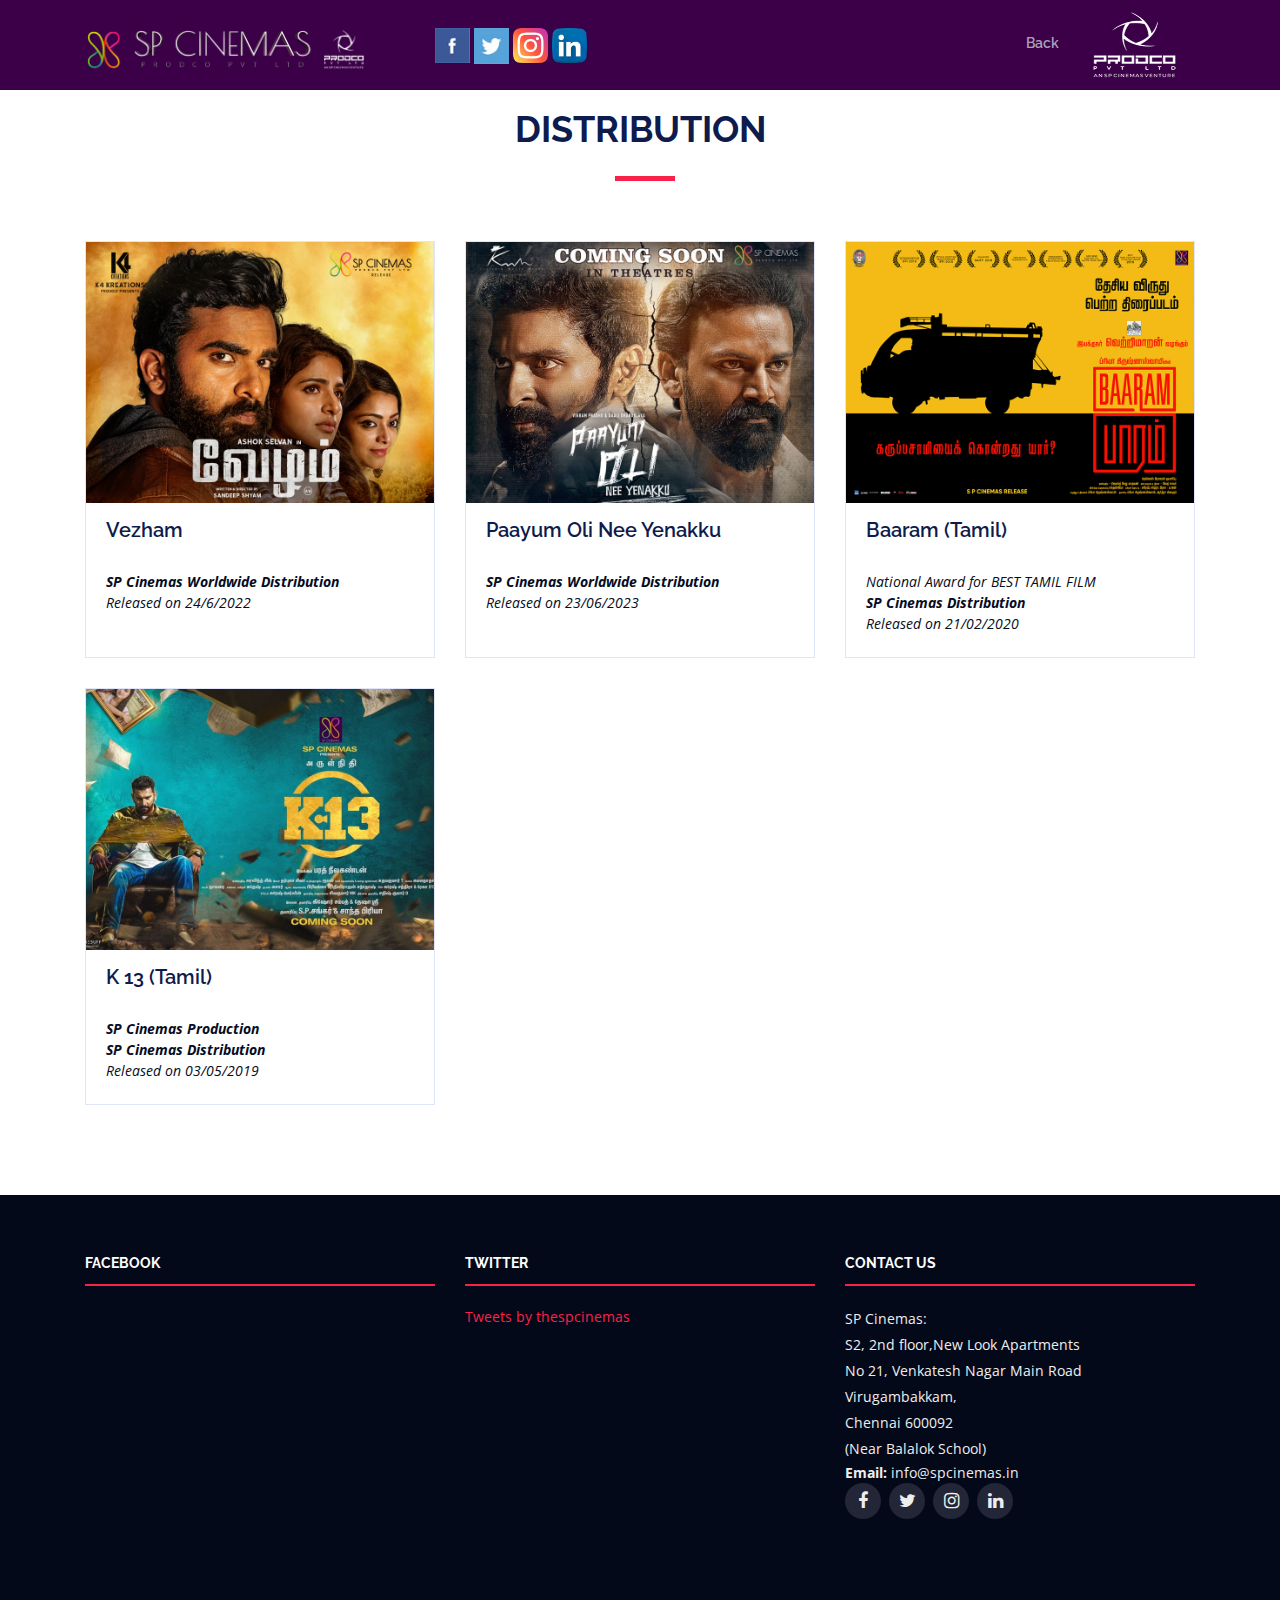
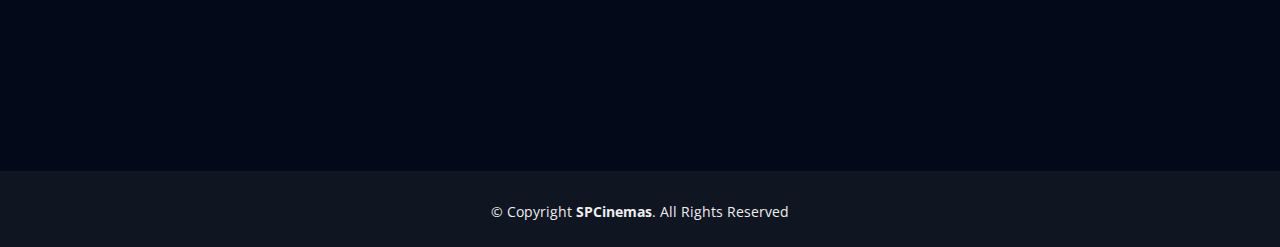
==== commit 8b1f79e2: "tr" ====
--- a/distribution.html
+++ b/distribution.html
@@ -128,6 +128,20 @@
 
                         </div>
                         <div class="col-lg-4 col-md-6">
+
+                            <div class="hotel">
+                                <a href="#" data-toggle="modal" data-target="#payum_oli">
+    
+                                    <div class="hotel-img"> <img src="img/payum-oli/s_banner.jpg" alt="projects" class="img-fluid"> </div>
+    
+                                    <h3> Paayum Oli Nee Yenakku</h3>
+    
+                                    <p><strong>SP Cinemas Worldwide Distribution </strong><br>Released on 23/06/2023</p>
+                                </a>
+                            </div>
+    
+                        </div>
+                        <div class="col-lg-4 col-md-6">
                             <div class="hotel">
                                 <a href="#" data-toggle="modal" data-target="#baaram">
                                     <div class="hotel-img"> <img src="img/baaram/5_1.jpg" alt="projects" class="img-fluid"> </div>
@@ -656,6 +670,94 @@
                 </div>
             </div>
         </div>
+        <div class="modal fade project-pop" id="payum_oli" role="dialog">
+
+            <div class="modal-dialog">
+
+                <!-- Modal content-->
+
+                <div class="modal-content">
+
+                    <div class="modal-header"><strong>Paayum Oli Nee Yenakku </strong>
+
+                        <button type="button" class="close" data-dismiss="modal">&times;</button>
+
+                    </div>
+
+                    <div class="modal-body">
+                        <p><strong>Synopsis: </strong> </p>
+                        <p>A man suffering with Nyctalopia tries to solve the mystery behind his uncle's death and uncover a sinister political conspiracy. </p>
+                        <div class="gallery_img">
+                            <p><strong>Wikipedia: </strong> </p>
+                            <!-- <h3>Wikipedia:</h3> -->
+                            <ul>
+                                <li>
+                                    <a href="https://en.wikipedia.org/wiki/Paayum_Oli_Nee_Yenakku" target="_blank"><img alt="review" src="img/review/wiki.jpg" /></a>
+                                </li>
+                            </ul>
+                        </div>
+
+                        <div class="row">
+                            <div class="col-md-12">
+                                <p><strong>Official Teaser: </strong> </p>
+
+                                <!-- <h5>Official Teaser:</h5> -->
+
+                                <iframe width="100%" height="350" src="http://www.youtube.com/embed/JomxZONGkPM" frameborder="0" allow="accelerometer; autoplay; encrypted-media; gyroscope; picture-in-picture" allowfullscreen></iframe>
+
+                            </div>
+                        </div>
+                        <div class="gallery_img">
+
+                            <!-- <h3>Wikipedia:</h3> -->
+                            <p><strong>Wikipedia :</strong> </p>
+
+                            <ul>
+
+                                <li>
+
+                                    <a href="https://www.onlykollywood.com/paayum-oli-nee-yenakku-movie-review/" target="_blank"><img alt="review" src="img/review/onlyholly.png" /></a>
+
+                                </li>
+
+                                <li>
+
+                                    <a href="https://www.news18.com/movies/tamil-film-payum-oli-nee-enaku-wins-hearts-recommended-to-all-age-groups-8164525.html" target="_blank"><img alt="review" src="img/review/News18.svg" /></a>
+
+                                </li>
+
+
+                            </ul>
+
+                        </div>
+                        <div class="gallery_img mt-3">
+                            <p><strong>Movie Designs:</strong></p>
+                            <ul>
+                                <li><img src="img/payum-oli/working-stills/10.jfif" alt=""></li>
+                                <li><img src="img/payum-oli/working-stills/11.jfif" alt=""></li>
+                            </ul>
+                        </div>
+                        <div class="gallery_img">
+                            <p><strong>Working Stills:</strong></p>
+                            <ul>
+                                <li><img src="img/payum-oli/working-stills/1.jfif" alt=""></li>
+                                <li><img src="img/payum-oli/working-stills/2.jfif" alt=""></li>
+                                <li><img src="img/payum-oli/working-stills/3.jfif" alt=""></li>
+                                <li><img src="img/payum-oli/working-stills/4.jfif" alt=""></li>
+                                <li><img src="img/payum-oli/working-stills/5.jfif" alt=""></li>
+                                <li><img src="img/payum-oli/working-stills/6.jfif" alt=""></li>
+                                <li><img src="img/payum-oli/working-stills/7.jfif" alt=""></li>
+                                <li><img src="img/payum-oli/working-stills/8.jfif" alt=""></li>
+                                <li><img src="img/payum-oli/working-stills/9.jfif" alt=""></li>
+                            </ul>
+                        </div>
+                    </div>
+                    <div class="modal-footer">
+                        <button type="button" class="btn btn-default" data-dismiss="modal">Close</button>
+                    </div>
+                </div>
+            </div>
+        </div>
         <div class="modal fade project-pop" id="baaram" role="dialog">
             <div class="modal-dialog">
                 <!-- Modal content-->
--- a/css/style.css
+++ b/css/style.css
@@ -153,7 +153,7 @@
 span.header-social {
     margin-top: 23px;
     display: inline-block;
-    padding-left: 30px;
+    padding-left: 70px;
 }
 
 span.header-social img {
@@ -2050,6 +2050,7 @@
 .gallery_img {
     padding-right: 15px;
     padding-left: 15px;
+    margin-top: 20px;
 }
 
 .gallery_img ul li img {
@@ -2074,4 +2075,17 @@
     position: absolute;
     bottom: 0;
     left: 0;
+}
+
+.col-lg-3.col-md-6.mb-3 {
+    height: 200px;
+    flex-direction: row;
+    box-sizing: border-box;
+    display: flex;
+    place-content: center space-around;
+    align-items: center;
+}
+
+.col-lg-3.col-md-6.mb-3 a img {
+    max-height: 150px;
 }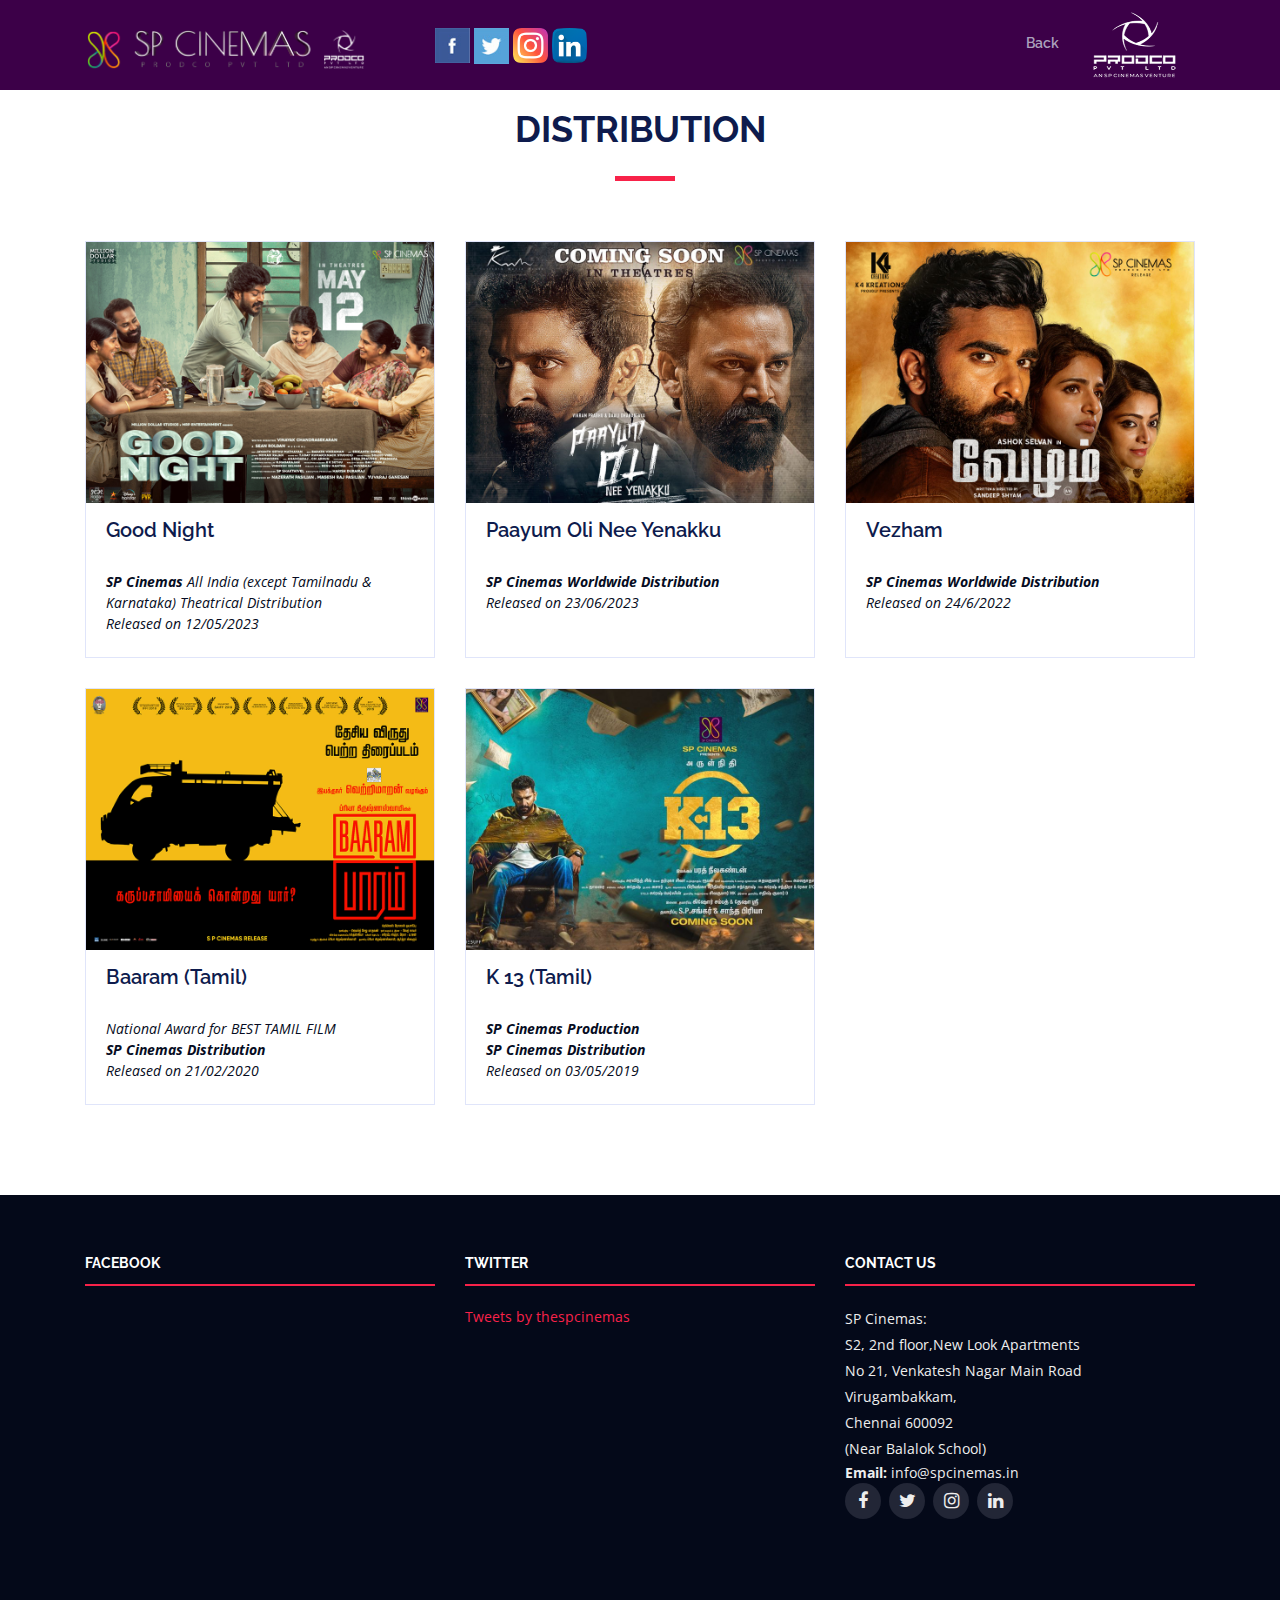
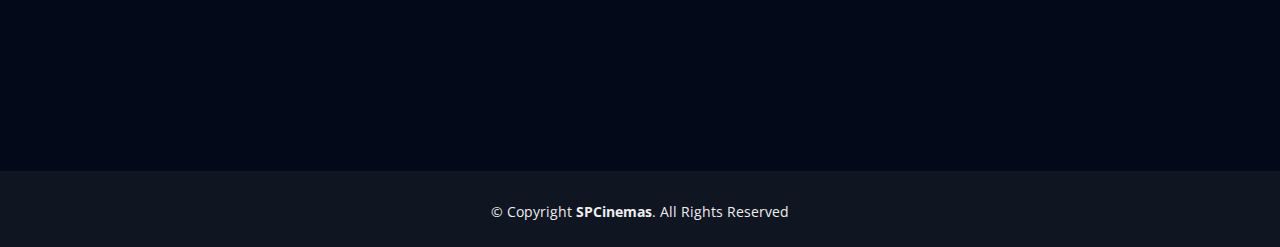
==== commit 7d915c2a: "ds" ====
--- a/distribution.html
+++ b/distribution.html
@@ -112,6 +112,39 @@
                         <div class="col-lg-4 col-md-6">
 
                             <div class="hotel">
+    
+                                <a href="#" data-toggle="modal" data-target="#gn">
+    
+                                    <div class="hotel-img"> <img src="img/gn/s_banner.jpg" alt="projects" class="img-fluid"> </div>
+    
+                                    <h3> Good Night</h3>
+    
+                                    <!-- <p> North India, Kerala, Telengana & AP release <br> <strong>SP Cinemas  </strong> Chennai
+                                    </p> -->
+                                    <p><strong>SP Cinemas </strong>All India (except Tamilnadu & Karnataka) Theatrical Distribution <br>Released on 12/05/2023</p>
+    
+                                </a>
+    
+                            </div>
+    
+                        </div> 
+                        <div class="col-lg-4 col-md-6">
+
+                            <div class="hotel">
+                                <a href="#" data-toggle="modal" data-target="#payum_oli">
+    
+                                    <div class="hotel-img"> <img src="img/payum-oli/s_banner.jpg" alt="projects" class="img-fluid"> </div>
+    
+                                    <h3> Paayum Oli Nee Yenakku</h3>
+    
+                                    <p><strong>SP Cinemas Worldwide Distribution </strong><br>Released on 23/06/2023</p>
+                                </a>
+                            </div>
+    
+                        </div>
+                        <div class="col-lg-4 col-md-6">
+
+                            <div class="hotel">
 
                                 <a href="#" data-toggle="modal" data-target="#Vezham">
 
@@ -127,20 +160,7 @@
                             </div>
 
                         </div>
-                        <div class="col-lg-4 col-md-6">
-
-                            <div class="hotel">
-                                <a href="#" data-toggle="modal" data-target="#payum_oli">
-    
-                                    <div class="hotel-img"> <img src="img/payum-oli/s_banner.jpg" alt="projects" class="img-fluid"> </div>
-    
-                                    <h3> Paayum Oli Nee Yenakku</h3>
-    
-                                    <p><strong>SP Cinemas Worldwide Distribution </strong><br>Released on 23/06/2023</p>
-                                </a>
-                            </div>
-    
-                        </div>
+                       
                         <div class="col-lg-4 col-md-6">
                             <div class="hotel">
                                 <a href="#" data-toggle="modal" data-target="#baaram">
@@ -279,6 +299,121 @@
                 </div>
             </div>
         </div>
+        <div class="modal fade project-pop" id="gn" role="dialog">
+
+            <div class="modal-dialog">
+    
+                <!-- Modal content-->
+    
+                <div class="modal-content">
+    
+                    <div class="modal-header"><strong>Good Night </strong>
+    
+                        <button type="button" class="close" data-dismiss="modal">&times;</button>
+    
+                    </div>
+    
+                    <!-- <div class="modal-body">
+                            <p class="space"><span>Watch this Space for Exciting News To be Announced </span></p>
+        </div> -->
+        <div class="modal-body">
+
+            <div class="row">
+
+                <div class="col-md-12">
+
+                    <p><strong>Synopsis:</strong> </p>
+
+                    <p>Good Night is a 2023 Indian Tamil-language romantic comedy film written and directed by Vinayak Chandrasekaran. The film stars K. Manikandan and Meetha Raghunath in the lead roles with Ramesh Thilak, Raichal Rabecca, Balaji Sakthivel
+                        and Bagavathi Perumal portraying supporting roles</p>
+
+                </div>
+
+            </div>
+            <div class="row">
+
+                <div class="col-md-12">
+                    <p><strong>Trailer :</strong> </p>
+                    <iframe width="100%" height="315" src="http://www.youtube.com/embed/eLPePlnFoho" title="YouTube video player" frameborder="0" allow="accelerometer; autoplay; clipboard-write; encrypted-media; gyroscope; picture-in-picture" allowfullscreen></iframe>
+
+                    <!-- https://www.youtube.com/watch?v=eLPePlnFoho -->
+
+                </div>
+
+
+            </div>
+
+            <div class="row">
+
+                <div class="col-md-12">
+                    <div class="gallery_img">
+
+                        <!-- <h3>Wikipedia:</h3> -->
+                        <p><strong>Wikipedia :</strong> </p>
+
+                        <ul>
+
+                            <li>
+
+                                <a href="https://en-m-wikipedia-org.translate.goog/wiki/Good_Night_(2023_film)?_x_tr_sl=en&_x_tr_tl=ta&_x_tr_hl=ta&_x_tr_pto=tc" target="_blank"><img alt="review" src="img/review/wiki.jpg" /></a>
+
+                            </li>
+
+
+                        </ul>
+
+                    </div>
+                </div>
+            </div>
+            <div class="row">
+
+                <div class="col-md-12">
+                    <div class="gallery_img">
+
+                        <!-- <h3>Wikipedia:</h3> -->
+                        <p><strong>Reviews :</strong> </p>
+                        <!-- Reviews
+                            
+                            
+                             -->
+                        <ul>
+
+                            <li>
+
+                                <a href="https://timesofindia.indiatimes.com/entertainment/tamil/movie-reviews/good-night/movie-review/100151118.cms?from=mdr" target="_blank"><img alt="review" src="img/review/toi.jpg" /></a>
+
+                            </li>
+                            <li>
+
+                                <a href="https://www.thehindu.com/entertainment/movies/good-night-movie-review-a-spectacular-manikandan-in-a-lovely-slice-of-life-drama/article66837671.ece" target="_blank"><img alt="review" src="img/review/hindu.png" /></a>
+
+                            </li>
+                            <li>
+
+                                <a href="https://www.filmcompanion.in/reviews/tamil-review/good-night-movie-review-manikandan-is-both-adorable-and-heart-rending-in-this-delightful-romcom-tamil-movie" target="_blank"><img alt="review" src="img/review/Film_Companion.webp" /></a>
+
+                            </li>
+
+
+                        </ul>
+
+                    </div>
+
+                </div>
+            </div>
+        </div>
+
+        <div class="modal-footer">
+
+            <button type="button" class="btn btn-default" data-dismiss="modal">Close</button>
+
+        </div>
+
+        </div>
+
+        </div>
+
+        </div>
         <div class="modal fade" id="naren" role="dialog">
             <div class="modal-dialog">
                 <!-- Modal content-->
@@ -365,12 +500,12 @@
                     <div class="modal-body">
                         <!--        <p ><strong>Synopsis:</strong> An action thriller film directed by Arivazhagan Venkatachalam, starring Nayanthara Kurian in the lead role.  </p> -->
                         <p class="space"><span>Watch this Space for Exciting News To be Announced </span></p>
-        </div>
-        <div class="modal-footer">
-            <button type="button" class="btn btn-default" data-dismiss="modal">Close</button>
-        </div>
-        </div>
-        </div>
+                    </div>
+                    <div class="modal-footer">
+                        <button type="button" class="btn btn-default" data-dismiss="modal">Close</button>
+                    </div>
+                </div>
+            </div>
         </div>
         <div class="modal fade project-pop" id="sp" role="dialog">
             <div class="modal-dialog">
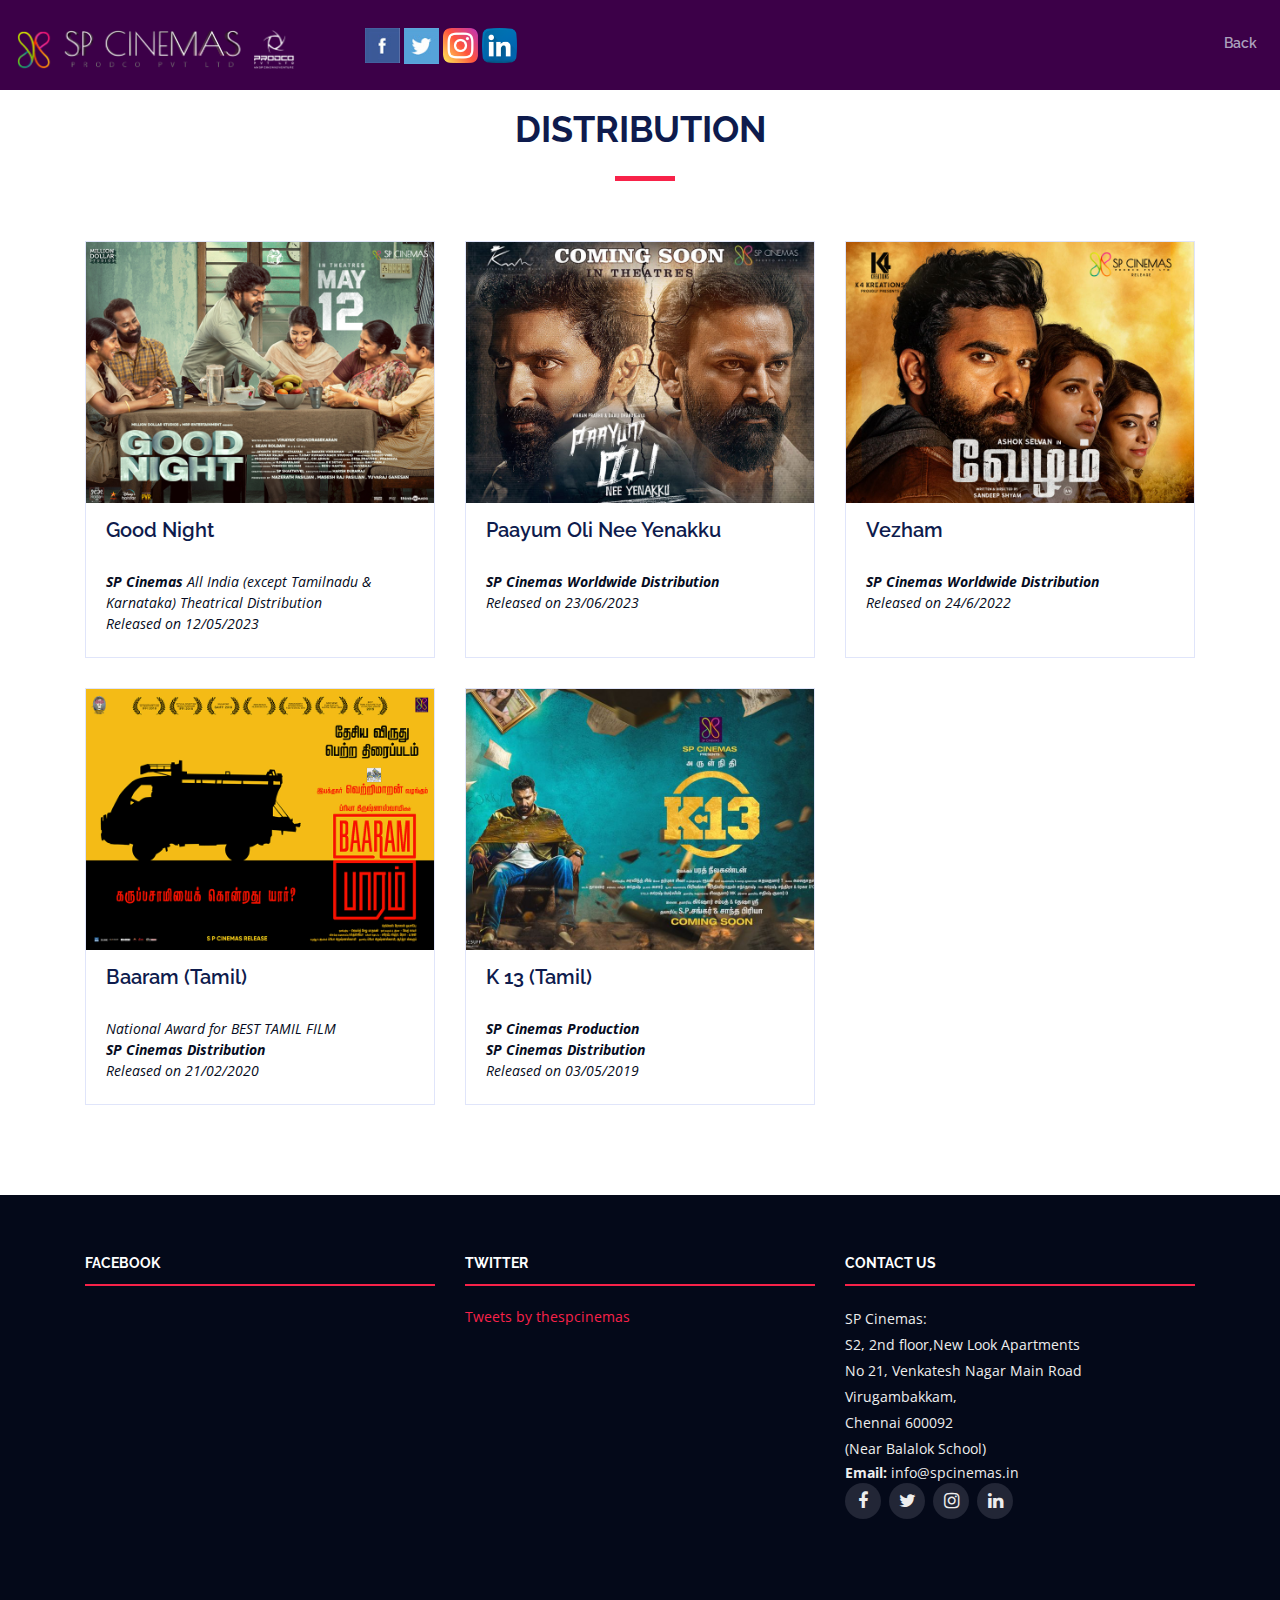
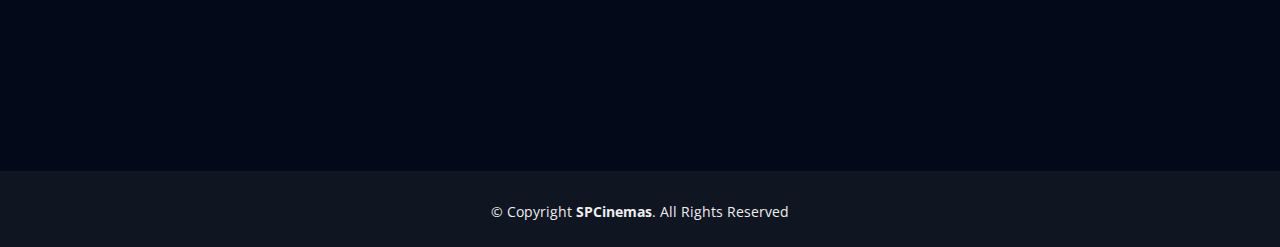
==== commit 82ed647f: "header" ====
--- a/distribution.html
+++ b/distribution.html
@@ -56,10 +56,7 @@
 
 <body>
     <header id="header">
-        <div class="container">
-            <!-- <div id="logo" class="pull-left">
-                <a href="index.html" class="scrollto"><img src="img/logo.png?v1" alt="" title=""></a>
-            </div> -->
+        <div class="container-fluid">
             <div id="logo" class="pull-left">
 
                 <a href="index.html" class="scrollto"><img class="logoo hide-on-mobile" src="img/logo.png?v1" alt="" title=""></a>
@@ -72,26 +69,23 @@
     </span >
     <nav id="nav-menu-container">
       <ul class="nav-menu">
-        <li><a href="http://spcinemas.in">Back</a></li>
-        <li class="hide-on-mobile">
-            <a style="padding:0px" href="index.html" class="scrollto"><img src="img/logo-partner-1.png" alt="" title="" height="70px" width="120px" style="margin-top: -15px !important;"></a>
-
-        </li>
+        <li><a href="index.html">Back</a></li>
+
       </ul>
     </nav>
   </div>
 </header>
 
-        <main id="main">
-
-            <section id="projects" class=" wow fadeInUp" style="visibility: visible; animation-name: fadeInUp; margin-top: 3rem;">
-                <div class="container">
-                    <div class="section-header">
-                        <h2>Distribution</h2>
-                        <!--    <p>Current Projects – Production</p>-->
-                    </div>
-                    <div class="row">
-                        <!-- <div class="col-lg-4 col-md-6">
+    <main id="main">
+
+        <section id="projects" class=" wow fadeInUp" style="visibility: visible; animation-name: fadeInUp; margin-top: 3rem;">
+            <div class="container">
+                <div class="section-header">
+                    <h2>Distribution</h2>
+                    <!--    <p>Current Projects – Production</p>-->
+                </div>
+                <div class="row">
+                    <!-- <div class="col-lg-4 col-md-6">
                             <div class="hotel">
                                 <a href="#" data-toggle="modal" data-target="#lss">
                                     <div class="hotel-img"> <img src="img/projects/lss.jpg?v1" alt="projects" class="img-fluid"> </div>
@@ -100,7 +94,7 @@
                                 </a>
                             </div>
                         </div> -->
-                        <!-- <div class="col-lg-4 col-md-6">
+                    <!-- <div class="col-lg-4 col-md-6">
                             <div class="hotel">
                                 <a href="#" data-toggle="modal" data-target="#sp">
                                     <div class="hotel-img"> <img src="img/projects/spi.jpg" alt="projects" class="img-fluid"> </div>
@@ -109,69 +103,69 @@
                                 </a>
                             </div>
                         </div> -->
-                        <div class="col-lg-4 col-md-6">
-
-                            <div class="hotel">
-    
-                                <a href="#" data-toggle="modal" data-target="#gn">
-    
-                                    <div class="hotel-img"> <img src="img/gn/s_banner.jpg" alt="projects" class="img-fluid"> </div>
-    
-                                    <h3> Good Night</h3>
-    
-                                    <!-- <p> North India, Kerala, Telengana & AP release <br> <strong>SP Cinemas  </strong> Chennai
+                    <div class="col-lg-4 col-md-6">
+
+                        <div class="hotel">
+
+                            <a href="#" data-toggle="modal" data-target="#gn">
+
+                                <div class="hotel-img"> <img src="img/gn/s_banner.jpg" alt="projects" class="img-fluid"> </div>
+
+                                <h3> Good Night</h3>
+
+                                <!-- <p> North India, Kerala, Telengana & AP release <br> <strong>SP Cinemas  </strong> Chennai
                                     </p> -->
-                                    <p><strong>SP Cinemas </strong>All India (except Tamilnadu & Karnataka) Theatrical Distribution <br>Released on 12/05/2023</p>
-    
-                                </a>
-    
-                            </div>
-    
-                        </div> 
-                        <div class="col-lg-4 col-md-6">
-
-                            <div class="hotel">
-                                <a href="#" data-toggle="modal" data-target="#payum_oli">
-    
-                                    <div class="hotel-img"> <img src="img/payum-oli/s_banner.jpg" alt="projects" class="img-fluid"> </div>
-    
-                                    <h3> Paayum Oli Nee Yenakku</h3>
-    
-                                    <p><strong>SP Cinemas Worldwide Distribution </strong><br>Released on 23/06/2023</p>
-                                </a>
-                            </div>
-    
-                        </div>
-                        <div class="col-lg-4 col-md-6">
-
-                            <div class="hotel">
-
-                                <a href="#" data-toggle="modal" data-target="#Vezham">
-
-                                    <div class="hotel-img"> <img src="img/Vezham/smb.jpg" alt="projects" class="img-fluid"> </div>
-
-                                    <h3>Vezham </h3>
-
-                                    <p><strong>SP Cinemas Worldwide Distribution
+                                <p><strong>SP Cinemas </strong>All India (except Tamilnadu & Karnataka) Theatrical Distribution <br>Released on 12/05/2023</p>
+
+                            </a>
+
+                        </div>
+
+                    </div>
+                    <div class="col-lg-4 col-md-6">
+
+                        <div class="hotel">
+                            <a href="#" data-toggle="modal" data-target="#payum_oli">
+
+                                <div class="hotel-img"> <img src="img/payum-oli/s_banner.jpg" alt="projects" class="img-fluid"> </div>
+
+                                <h3> Paayum Oli Nee Yenakku</h3>
+
+                                <p><strong>SP Cinemas Worldwide Distribution </strong><br>Released on 23/06/2023</p>
+                            </a>
+                        </div>
+
+                    </div>
+                    <div class="col-lg-4 col-md-6">
+
+                        <div class="hotel">
+
+                            <a href="#" data-toggle="modal" data-target="#Vezham">
+
+                                <div class="hotel-img"> <img src="img/Vezham/smb.jpg" alt="projects" class="img-fluid"> </div>
+
+                                <h3>Vezham </h3>
+
+                                <p><strong>SP Cinemas Worldwide Distribution
                                        
                                         </strong><br> Released on 24/6/2022 </p>
-                                </a>
-
-                            </div>
-
-                        </div>
-                       
-                        <div class="col-lg-4 col-md-6">
-                            <div class="hotel">
-                                <a href="#" data-toggle="modal" data-target="#baaram">
-                                    <div class="hotel-img"> <img src="img/baaram/5_1.jpg" alt="projects" class="img-fluid"> </div>
-                                    <h3>Baaram (Tamil) </h3>
-                                    <p>National Award for BEST TAMIL FILM<br>
-                                        <strong>SP Cinemas Distribution</strong><br> Released on 21/02/2020</p>
-                                </a>
-                            </div>
-                        </div>
-                        <!-- <div class="col-lg-4 col-md-6">
+                            </a>
+
+                        </div>
+
+                    </div>
+
+                    <div class="col-lg-4 col-md-6">
+                        <div class="hotel">
+                            <a href="#" data-toggle="modal" data-target="#baaram">
+                                <div class="hotel-img"> <img src="img/baaram/5_1.jpg" alt="projects" class="img-fluid"> </div>
+                                <h3>Baaram (Tamil) </h3>
+                                <p>National Award for BEST TAMIL FILM<br>
+                                    <strong>SP Cinemas Distribution</strong><br> Released on 21/02/2020</p>
+                            </a>
+                        </div>
+                    </div>
+                    <!-- <div class="col-lg-4 col-md-6">
                             <div class="hotel">
                                 <a href="#" data-toggle="modal" data-target="#pilli">
                                     <div class="hotel-img"> <img src="img/billi/5_2.jpg" alt="projects" class="img-fluid"> </div>
@@ -180,7 +174,7 @@
                                 </a>
                             </div>
                         </div> -->
-                        <!-- <div class="col-lg-4 col-md-6">
+                    <!-- <div class="col-lg-4 col-md-6">
                             <div class="hotel">
                                 <a href="#" data-toggle="modal" data-target="#maara">
                                     <div class="hotel-img"> <img src="img/Maara/2.jpg" alt="projects" class="img-fluid"> </div>
@@ -189,18 +183,18 @@
                                 </a>
                             </div>
                         </div> -->
-                        <div class="col-lg-4 col-md-6">
-                            <div class="hotel">
-                                <a href="#" data-toggle="modal" data-target="#ks13">
-                                    <div class="hotel-img"> <img src="img/projects/k13.jpg" alt="projects" class="img-fluid"> </div>
-                                    <h3>K 13 (Tamil) </h3>
-                                    <p> <strong>SP Cinemas Production</strong><br>
-                                        <strong> SP Cinemas Distribution</strong><br> Released on 03/05/2019</p>
-                                </a>
-                            </div>
-                        </div>
-
-                        <!--
+                    <div class="col-lg-4 col-md-6">
+                        <div class="hotel">
+                            <a href="#" data-toggle="modal" data-target="#ks13">
+                                <div class="hotel-img"> <img src="img/projects/k13.jpg" alt="projects" class="img-fluid"> </div>
+                                <h3>K 13 (Tamil) </h3>
+                                <p> <strong>SP Cinemas Production</strong><br>
+                                    <strong> SP Cinemas Distribution</strong><br> Released on 03/05/2019</p>
+                            </a>
+                        </div>
+                    </div>
+
+                    <!--
         <div class="col-lg-4 col-md-6">
           <div class="hotel"><a href="#" data-toggle="modal" data-target="#sp">
             <div class="hotel-img"> <img src="img/projects/spi.jpg" alt="projects" class="img-fluid"> </div>
@@ -210,110 +204,112 @@
         </div>
 -->
 
-                    </div>
-                </div>
-            </section>
-
-
-        </main>
-
-        <!--Footer-->
-        <footer id="footer">
-            <div class="footer-top">
-                <div class="container">
-                    <div class="row">
-                        <div class="col-lg-4 col-md-6 footer-info">
-                            <h4>Facebook</h4>
-                            <!--<div class="fb-page" data-href="https://www.facebook.com/thespcinemas/" data-tabs="timeline" data-small-header="false" data-adapt-container-width="true" data-hide-cover="false" data-show-facepile="false"><blockquote cite="https://www.facebook.com/thespcinemas/" class="fb-xfbml-parse-ignore"><a href="https://www.facebook.com/thespcinemas/">SP Cinemas</a></blockquote></div>-->
-                            <iframe src="https://www.facebook.com/plugins/page.php?href=https%3A%2F%2Fwww.facebook.com%2Fthespcinemas%2F&tabs=timeline&width=340&height=500&small_header=false&adapt_container_width=true&hide_cover=false&show_facepile=false&appId" width="100%" height="400"
-                                style="border:none;overflow:hidden" scrolling="no" frameborder="0" allowTransparency="true" allow="encrypted-media"></iframe>
-                        </div>
-                        <div class="col-lg-4 col-md-6 footer-links">
-                            <h4>Twitter</h4>
-                            <a class="twitter-timeline" href="https://twitter.com/thespcinemas?ref_src=twsrc%5Etfw">Tweets by thespcinemas</a>
-                            <script async src="https://platform.twitter.com/widgets.js" charset="utf-8"></script>
-                        </div>
-                        <div class="col-lg-4 col-md-6 footer-contact">
-                            <h4>Contact Us</h4>
-                            <p>SP Cinemas:</p>
-                            <p>S2, 2nd floor,New Look Apartments</p>
-                            <p> No 21, Venkatesh Nagar Main Road</p>
-                            <p>Virugambakkam,</p>
-                            <p> Chennai 600092</p>
-                            <p>(Near Balalok School)</p>
-                            <strong>Email:</strong> info@spcinemas.in
-                            <div class="social-links"> <a href="https://www.facebook.com/thespcinemas/" target="_blank" class="facebook"><i class="fa fa-facebook"></i></a> <a href="https://twitter.com/thespcinemas" class="twitter" target="_blank"><i class="fa fa-twitter"></i></a>                                <a href="https://www.instagram.com/thespcinema/" target="_blank" class="instagram"><i class="fa fa-instagram"></i></a> <a href="https://www.linkedin.com/company/sp-cinemas/" target="_blank" class="twitter"><i class="fa fa-linkedin"></i></a>
+                </div>
+            </div>
+        </section>
+
+
+    </main>
+
+    <!--Footer-->
+    <footer id="footer">
+        <div class="footer-top">
+            <div class="container">
+                <div class="row">
+                    <div class="col-lg-4 col-md-6 footer-info">
+                        <h4>Facebook</h4>
+                        <!--<div class="fb-page" data-href="https://www.facebook.com/thespcinemas/" data-tabs="timeline" data-small-header="false" data-adapt-container-width="true" data-hide-cover="false" data-show-facepile="false"><blockquote cite="https://www.facebook.com/thespcinemas/" class="fb-xfbml-parse-ignore"><a href="https://www.facebook.com/thespcinemas/">SP Cinemas</a></blockquote></div>-->
+                        <iframe src="https://www.facebook.com/plugins/page.php?href=https%3A%2F%2Fwww.facebook.com%2Fthespcinemas%2F&tabs=timeline&width=340&height=500&small_header=false&adapt_container_width=true&hide_cover=false&show_facepile=false&appId" width="100%" height="400"
+                            style="border:none;overflow:hidden" scrolling="no" frameborder="0" allowTransparency="true" allow="encrypted-media"></iframe>
+                    </div>
+                    <div class="col-lg-4 col-md-6 footer-links">
+                        <h4>Twitter</h4>
+                        <a class="twitter-timeline" href="https://twitter.com/thespcinemas?ref_src=twsrc%5Etfw">Tweets by thespcinemas</a>
+                        <script async src="https://platform.twitter.com/widgets.js" charset="utf-8"></script>
+                    </div>
+                    <div class="col-lg-4 col-md-6 footer-contact">
+                        <h4>Contact Us</h4>
+                        <p>SP Cinemas:</p>
+                        <p>S2, 2nd floor,New Look Apartments</p>
+                        <p> No 21, Venkatesh Nagar Main Road</p>
+                        <p>Virugambakkam,</p>
+                        <p> Chennai 600092</p>
+                        <p>(Near Balalok School)</p>
+                        <strong>Email:</strong> info@spcinemas.in
+                        <div class="social-links"> <a href="https://www.facebook.com/thespcinemas/" target="_blank" class="facebook"><i class="fa fa-facebook"></i></a> <a href="https://twitter.com/thespcinemas" class="twitter" target="_blank"><i class="fa fa-twitter"></i></a>
+                            <a
+                                href="https://www.instagram.com/thespcinema/" target="_blank" class="instagram"><i class="fa fa-instagram"></i></a> <a href="https://www.linkedin.com/company/sp-cinemas/" target="_blank" class="twitter"><i class="fa fa-linkedin"></i></a>
                                 <!--
 			  <a href="https://twitter.com/thespcinemas" class="instagram" target="_blank"><i class="fa fa-instagram"></i></a>
 			  <a href="https://twitter.com/thespcinemas" class="twitter" target="_blank"><i class="fa fa-linkedin"></i></a>
 -->
-                            </div>
-                        </div>
-                    </div>
-                </div>
-            </div>
-            <div class="container">
-                <div class="copyright"> &copy; Copyright <strong>SPCinemas</strong>. All Rights Reserved </div>
-            </div>
-        </footer>
-        <!-- #footer -->
-
-        <a href="#" class="back-to-top"><i class="fa fa-angle-up"></i></a>
-        <div class="modal fade" id="sankar" role="dialog">
-            <div class="modal-dialog">
-
-                <!-- Modal content-->
-                <div class="modal-content">
-                    <div class="modal-header">
-                        <button type="button" class="close" data-dismiss="modal">&times;</button>
-                    </div>
-                    <div class="modal-body">
-                        <p>Sankar is a seasoned film professional with a deep understanding of the Movie Production Business. A product of the MGR Government Film and Television Institute, Chennai, Sankar started his career working for Aalayam and then shifted
-                            to acclaimed Director Mr. Manirathnam’s Production House Madras Talkies.He subsequently joined popular Television Production house Radaan Mediaworks (I) Ltd. run by actress Ms.RadhikaaSarathkumar to understand the nuances of
-                            the medium.Again he entered the world of cinema through Mirchi Movies (A Times Group Company) as Executive Producer and then with PVP Cinema, a leading name in the film industry in South India. Sankar has gone on to work on
-                            films like Irandam Ulagam, Naan Ee, Thozha/Oopiri etc. for PVP Cinema.</p>
-                    </div>
-                    <div class="modal-footer">
-                        <button type="button" class="btn btn-default" data-dismiss="modal">Close</button>
-                    </div>
-                </div>
-            </div>
-        </div>
-        <div class="modal fade" id="kishore" role="dialog">
-            <div class="modal-dialog">
-
-                <!-- Modal content-->
-                <div class="modal-content">
-                    <div class="modal-header">
-                        <button type="button" class="close" data-dismiss="modal">&times;</button>
-                    </div>
-                    <div class="modal-body">
-                        <p>After his graduation in physics and an MBA in Marketing, Kishore went on to start his career in the FMCG space, before making a successful transition to the Media & Entertainment space. He has worked with prominent players in the
-                            field like Real Image Media Technologies and PVP Cinema over the last several years. With Real Image he has helped in developing the market for digital cinema in South India, playing a key role in making the Qube brand a success.
-                            At PVP Cinema he has gone on to handle distribution and marketing of their films like Irandam Ulagam, Naan Ee, Thozha/Oopiri, Kshanam etc and in the process he has built up an envious rapport in the trade which includes relationships
-                            with prominent producers, distributors, exhibitors in addition to creative personnel. Today Kishore is an independent distribution and marketing consultant for films. </p>
-                    </div>
-                    <div class="modal-footer">
-                        <button type="button" class="btn btn-default" data-dismiss="modal">Close</button>
-                    </div>
-                </div>
-            </div>
-        </div>
-        <div class="modal fade project-pop" id="gn" role="dialog">
-
-            <div class="modal-dialog">
-    
-                <!-- Modal content-->
-    
-                <div class="modal-content">
-    
-                    <div class="modal-header"><strong>Good Night </strong>
-    
-                        <button type="button" class="close" data-dismiss="modal">&times;</button>
-    
-                    </div>
-    
-                    <!-- <div class="modal-body">
+                        </div>
+                    </div>
+                </div>
+            </div>
+        </div>
+        <div class="container">
+            <div class="copyright"> &copy; Copyright <strong>SPCinemas</strong>. All Rights Reserved </div>
+        </div>
+    </footer>
+    <!-- #footer -->
+
+    <a href="#" class="back-to-top"><i class="fa fa-angle-up"></i></a>
+    <div class="modal fade" id="sankar" role="dialog">
+        <div class="modal-dialog">
+
+            <!-- Modal content-->
+            <div class="modal-content">
+                <div class="modal-header">
+                    <button type="button" class="close" data-dismiss="modal">&times;</button>
+                </div>
+                <div class="modal-body">
+                    <p>Sankar is a seasoned film professional with a deep understanding of the Movie Production Business. A product of the MGR Government Film and Television Institute, Chennai, Sankar started his career working for Aalayam and then shifted
+                        to acclaimed Director Mr. Manirathnam’s Production House Madras Talkies.He subsequently joined popular Television Production house Radaan Mediaworks (I) Ltd. run by actress Ms.RadhikaaSarathkumar to understand the nuances of the
+                        medium.Again he entered the world of cinema through Mirchi Movies (A Times Group Company) as Executive Producer and then with PVP Cinema, a leading name in the film industry in South India. Sankar has gone on to work on films like
+                        Irandam Ulagam, Naan Ee, Thozha/Oopiri etc. for PVP Cinema.</p>
+                </div>
+                <div class="modal-footer">
+                    <button type="button" class="btn btn-default" data-dismiss="modal">Close</button>
+                </div>
+            </div>
+        </div>
+    </div>
+    <div class="modal fade" id="kishore" role="dialog">
+        <div class="modal-dialog">
+
+            <!-- Modal content-->
+            <div class="modal-content">
+                <div class="modal-header">
+                    <button type="button" class="close" data-dismiss="modal">&times;</button>
+                </div>
+                <div class="modal-body">
+                    <p>After his graduation in physics and an MBA in Marketing, Kishore went on to start his career in the FMCG space, before making a successful transition to the Media & Entertainment space. He has worked with prominent players in the field
+                        like Real Image Media Technologies and PVP Cinema over the last several years. With Real Image he has helped in developing the market for digital cinema in South India, playing a key role in making the Qube brand a success. At
+                        PVP Cinema he has gone on to handle distribution and marketing of their films like Irandam Ulagam, Naan Ee, Thozha/Oopiri, Kshanam etc and in the process he has built up an envious rapport in the trade which includes relationships
+                        with prominent producers, distributors, exhibitors in addition to creative personnel. Today Kishore is an independent distribution and marketing consultant for films. </p>
+                </div>
+                <div class="modal-footer">
+                    <button type="button" class="btn btn-default" data-dismiss="modal">Close</button>
+                </div>
+            </div>
+        </div>
+    </div>
+    <div class="modal fade project-pop" id="gn" role="dialog">
+
+        <div class="modal-dialog">
+
+            <!-- Modal content-->
+
+            <div class="modal-content">
+
+                <div class="modal-header"><strong>Good Night </strong>
+
+                    <button type="button" class="close" data-dismiss="modal">&times;</button>
+
+                </div>
+
+                <!-- <div class="modal-body">
                             <p class="space"><span>Watch this Space for Exciting News To be Announced </span></p>
         </div> -->
         <div class="modal-body">
@@ -906,7 +902,8 @@
                                 <p><strong>Synopsis:</strong> </p>
                                 <p>Karuppasamy, a widowed night watchman, lives with his sister and three nephews at a town in Tamil Nadu. One morning after returning from his shift, he breaks his hip in an accident. While his nephews want him to be treated
                                     in town, his son takes him to his ancestral village, to be healed by a traditional healer. Eight days later, Karuppasamy dies. His mysterious death gets one of his nephew Veera, an activist, suspicious and he starts
-                                    to Investigate.</p>
+                                    to Investigate.
+                                </p>
                                 <!--
 <p>Line Production by SP Cinemas</p>
 <p>Currently in Post Production</p>
